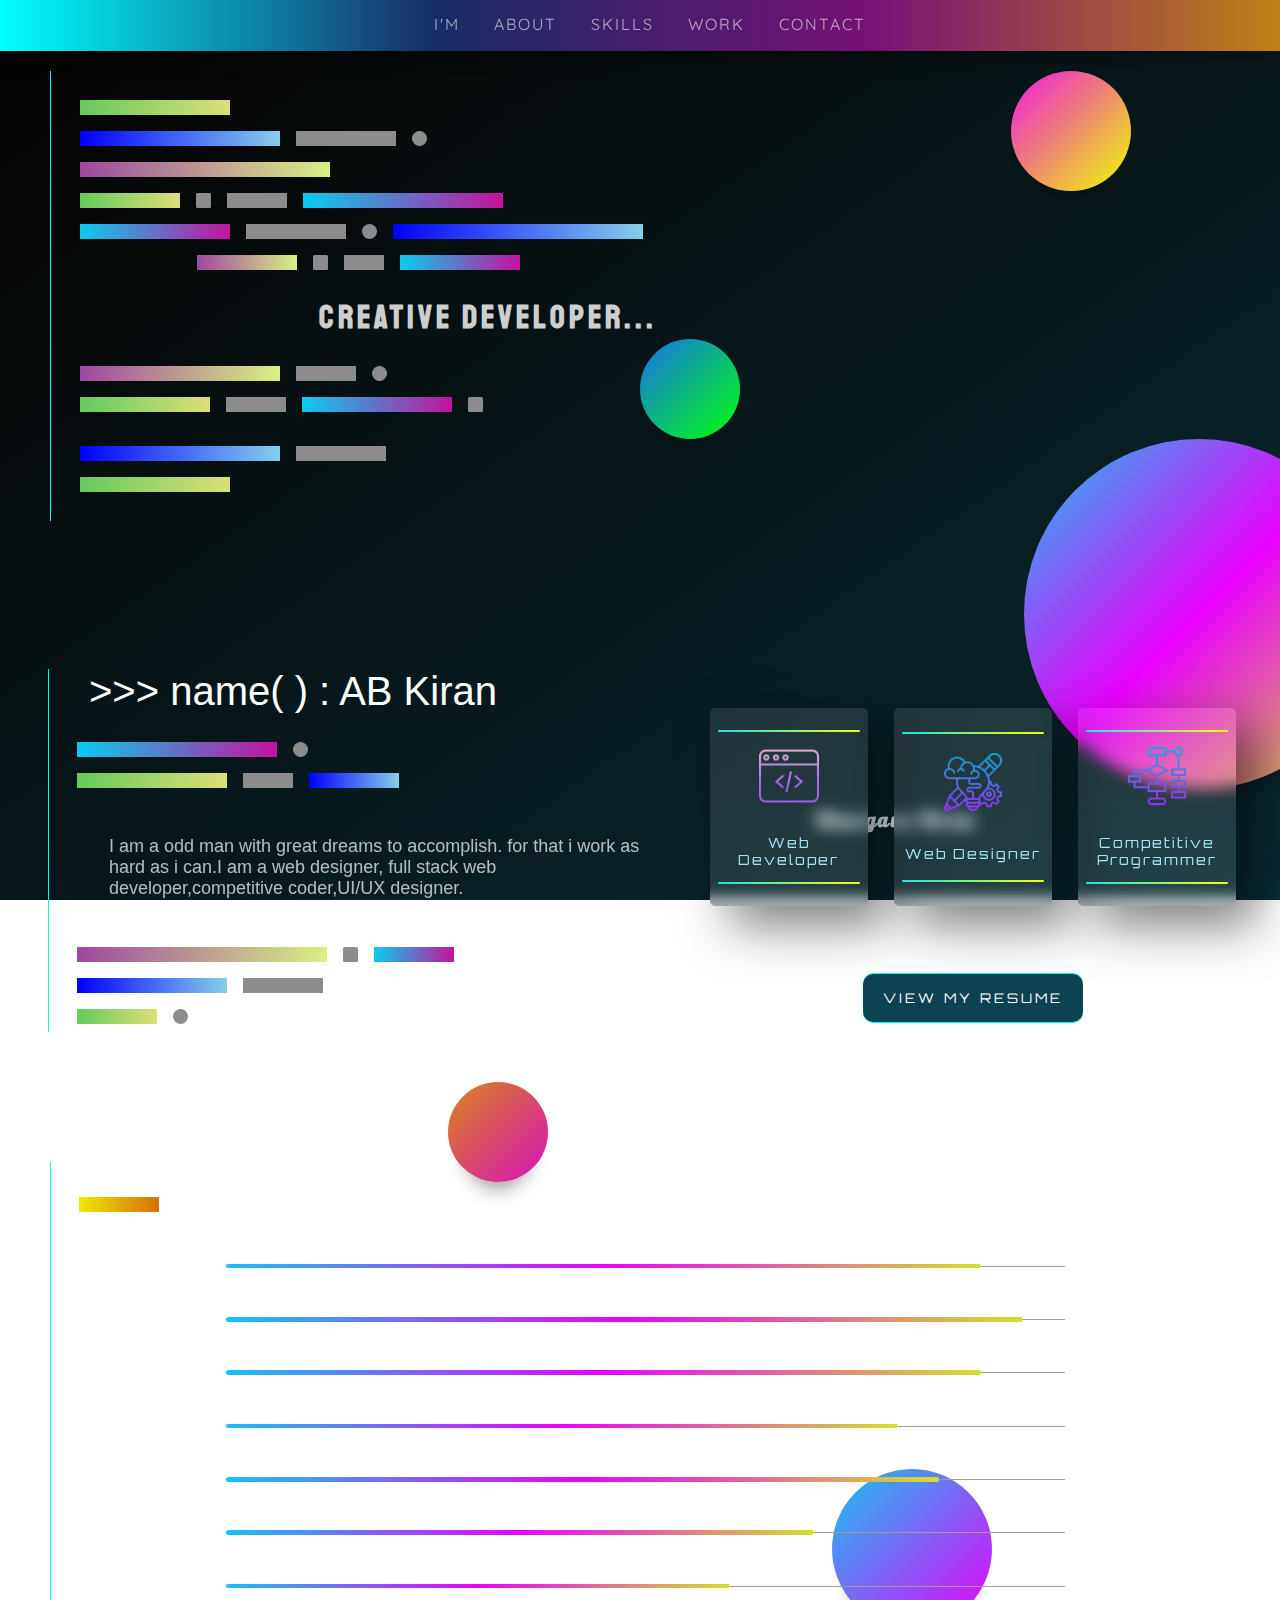
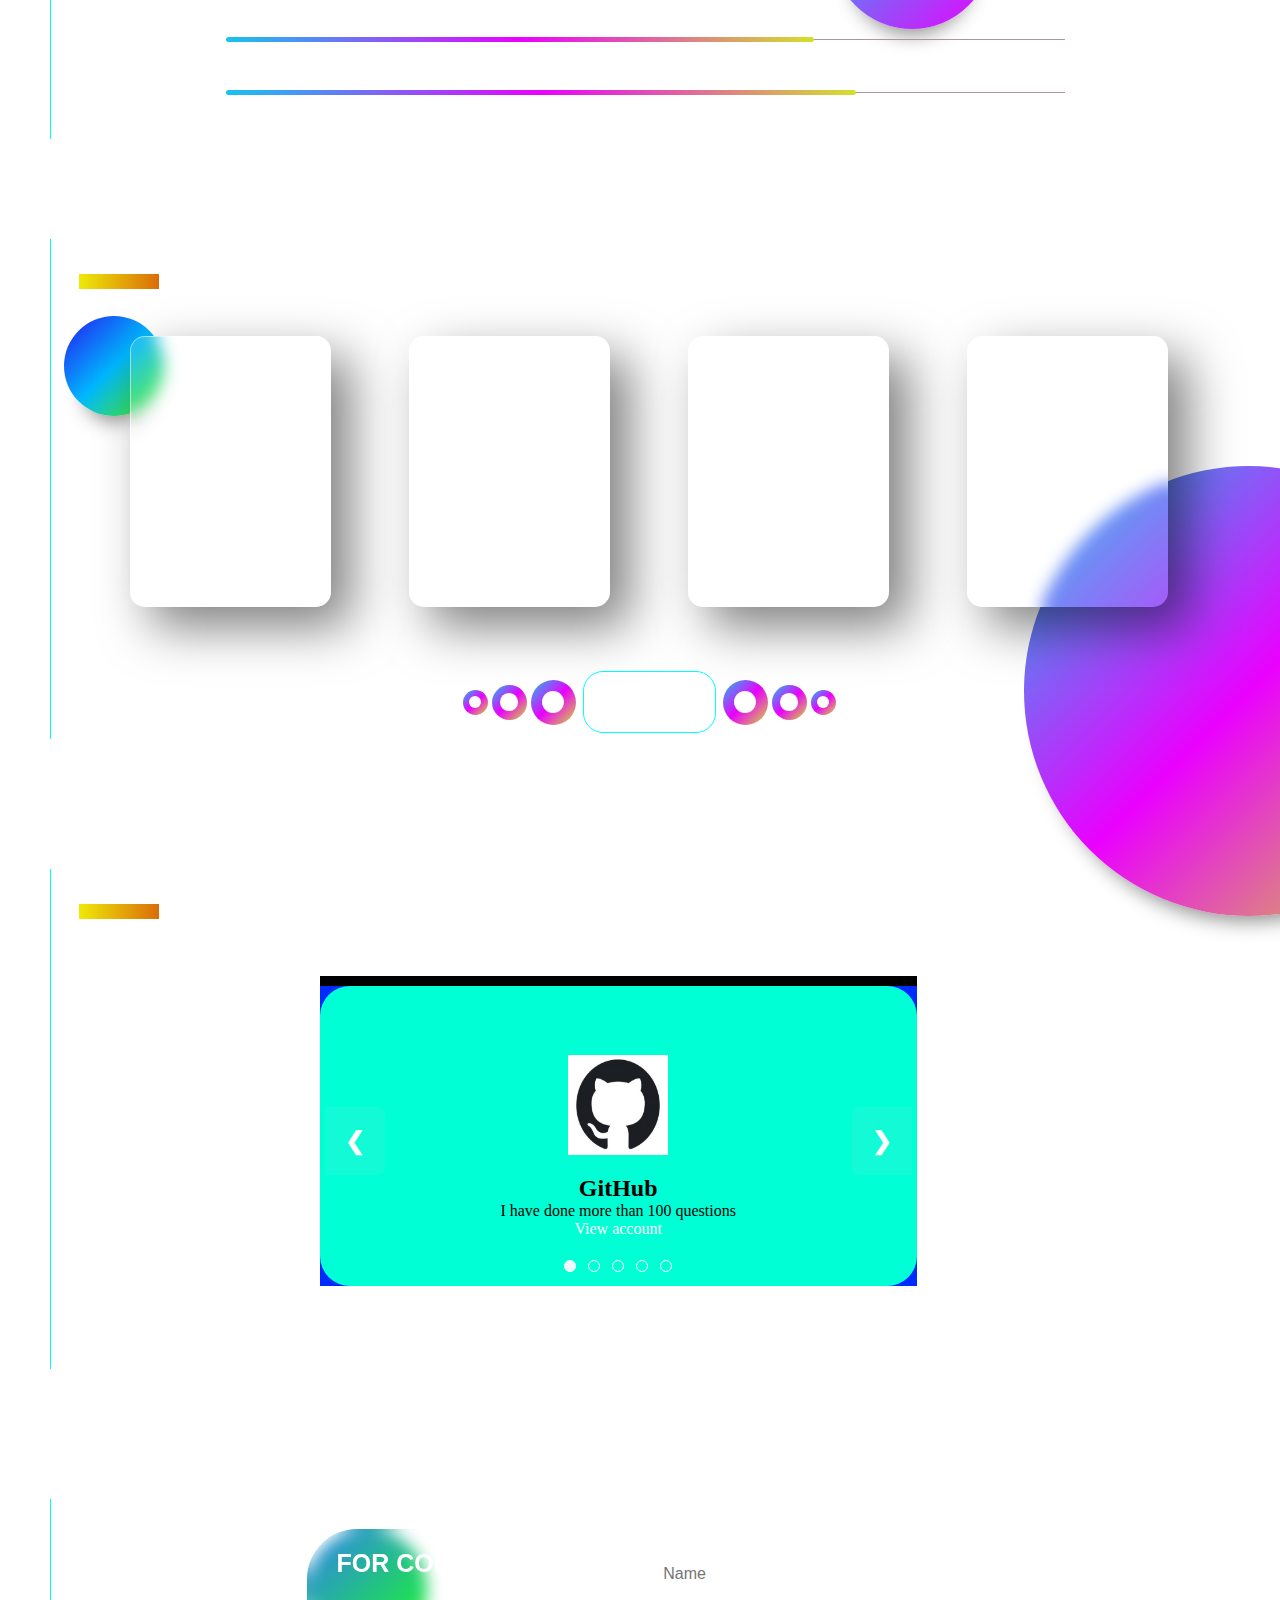
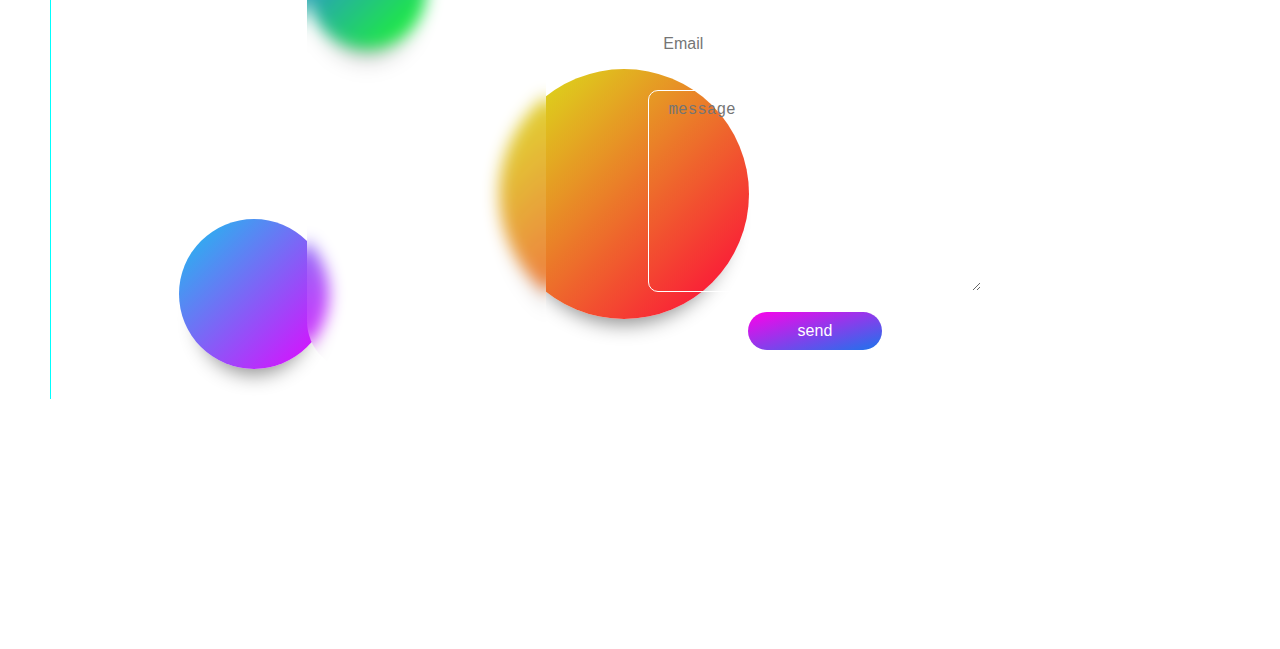
==== index.html @ 0a63df48 "first commit" ====
<!DOCTYPE html>
<html lang="en">

<head>
    <meta charset="UTF-8">
    <meta http-equiv="X-UA-Compatible" content="IE=edge">
    <meta name="viewport" content="width=device-width, initial-scale=1.0">
    <title>AB Kiran</title>
    <link rel="stylesheet" href="assets/styling.css">

    <link rel="preconnect" href="https://fonts.googleapis.com">
    <link rel="preconnect" href="https://fonts.gstatic.com" crossorigin>
    <link
        href="https://fonts.googleapis.com/css2?family=Anton&family=Poppins:wght@600&family=Roboto:wght@700&display=swap"
        rel="stylesheet">

    <link rel="preconnect" href="https://fonts.googleapis.com">
    <link rel="preconnect" href="https://fonts.gstatic.com" crossorigin>
    <link
        href="https://fonts.googleapis.com/css2?family=Anton&family=Lobster&family=Poppins:wght@600&family=Roboto:wght@700&display=swap"
        rel="stylesheet">

    <link rel="preconnect" href="https://fonts.googleapis.com">
    <link rel="preconnect" href="https://fonts.gstatic.com" crossorigin>
    <link href="https://fonts.googleapis.com/css2?family=Staatliches&display=swap" rel="stylesheet">

    <link rel="preconnect" href="https://fonts.googleapis.com">
    <link rel="preconnect" href="https://fonts.gstatic.com" crossorigin>
    <link href="https://fonts.googleapis.com/css2?family=Quicksand:wght@500&display=swap" rel="stylesheet">

    <link rel="preconnect" href="https://fonts.googleapis.com">
    <link rel="preconnect" href="https://fonts.gstatic.com" crossorigin>
    <link href="https://fonts.googleapis.com/css2?family=Orbitron:wght@500&display=swap" rel="stylesheet">

</head>

<body>




    <div class="conta2">
        <nav class="navbar">
            <ul class="nav-menu">
                <li class="nav-item active">
                    <a href="index.html" class="navlink">I'm</a>
                </li>
                <li class="nav-item">
                    <a href="#class2" class="navlink">About</a>
                </li>
                <li class="nav-item">
                    <a href="#class3" class="navlink">Skills</a>
                </li>
                <li class="nav-item">
                    <a href="#class4" class="navlink">Work</a>
                </li>
                <li class="nav-item">
                    <a href="#class6" class="navlink">Contact</a>
                </li>
            </ul>
        </nav>
        <img id="menu" src="images/menu.png" alt="">
        <img id="del" src="images/delete.png" alt="">
    </div>

    <script>
        var btnContainer = document.getElementById("nav-menu");
        var btns = btnContainer.getElementsByClassName("nav-item");

        for (var i = 0; i < btns.length; i++) {
            btns[i].addEventListener('click', function () {
                var current = document.getElementsByClassName("active");
                current[0].className = current[0].className.replace(" active");
                this.className += " active";
            })
        }
    </script>



    <div class="main_con" id="class1">

        <!-- <div class="blk1"></div> -->

        <div class="prj7"></div>

        <div class="container">
            <div class="ln0">
                <div class="bar0"></div>
            </div>
            <div class="ln1">
                <div class="bar1"></div>
                <div class="dot1"></div>
                <div class="dot2"></div>
            </div>
            <div class="ln2">
                <div class="bar2"></div>
            </div>
            <!-- <div class="blk2"></div> -->
            <div class="ln3">
                <div class="bar3"></div>
                <div class="dot3"></div>
                <div class="dot4"></div>
                <div class="bar4"></div>
            </div>
            <div class="ln4">
                <div class="bar5"></div>
                <div class="dot5"></div>
                <div class="dot6"></div>
                <div class="bar6"></div>
            </div>
            <!-- <div class="blk3"></div> -->
            <div class="ln5">
                <div class="bar7"></div>
                <div class="dot7"></div>
                <div class="dot8"></div>
                <div class="bar8"></div>
            </div>
            <!-- <br> -->
            <div class="ln6">
                <h1 class="text">Bhargava Kiran</h1>
            </div>
            <!-- <br> -->
            <div class="ln7">
                <h3 class="type">Creative developer...</h3>
            </div>
            <!-- <br> -->
            <div class="ln8">
                <div class="bar9"></div>
                <div class="dot9"></div>
                <div class="dot10"></div>
            </div>
            <div class="ln9">
                <div class="bar10"></div>
                <div class="dot12"></div>
                <div class="bar11"></div>
                <div class="dot11"></div>
            </div> <br>
            <div class="ln12">
                <div class="bar16"></div>
                <div class="dot14"></div>
            </div>
            <div class="ln13">
                <div class="bar17"></div>
            </div>
        </div>
    </div>
    <br>
    <br>

    <div class="prj8"></div>

    <div id="class2">


        <div class="main2_con">

            <!-- <div class="blk3"></div> -->

            <div class="conta3">
                <div class="sm_con1">
                    <span class="name">>>> name( ) : AB Kiran</span>
                </div>
                <div class="sm_con2">
                    <div class="bar18"></div>
                    <div class="dot15"></div>
                </div><br>
                <div class="sm_con3">
                    <div class="bar19"></div>
                    <div class="dot16"></div>
                    <div class="bar20"></div>
                </div>
                <div class="sm_con4">
                    <p class="para">I am a odd man with great dreams to accomplish.
                        for that i work as hard as i can.I am a web designer,
                        full stack web developer,competitive coder,UI/UX designer.
                    </p>
                </div>
                <div class="sm_con4">
                    <div class="bar21"></div>
                    <div class="dot17"></div>
                    <div class="bar22"></div>
                </div><br>
                <div class="sm_con5">
                    <div class="bar23"></div>
                    <div class="dot18"></div>
                </div><br>
                <div class="sm_con6">
                    <div class="bar24"></div>
                    <div class="dot19"></div>
                </div>
            </div>

            <center>
                <div class="frm3">

                    <div class="prj3"></div>

                </div>
            </center>

            <div class="bu">

                <div class="ch_con1">
                    <div class="prof">
                        <div class="col_lin1"></div>
                        <div class="img1">
                            <img src="images/web_develop.png" alt="web development symbol" height="60px" width="60px">
                        </div>
                        <div class="pr">
                            <center>
                                <p class="p1">Web Developer</p>
                            </center>
                        </div>
                        <div class="col_lin2"></div>
                    </div>
                    <div class="prof">
                        <div class="col_lin1"></div>
                        <div class="img2">
                            <img src="images/web_des.png" alt="web designing symbol" height="60px" width="60px">
                        </div>
                        <div class="pr2">
                            <center>
                                <p class="p2">Web Designer</p>
                            </center>
                        </div>
                        <div class="col_lin2"></div>
                    </div>
                    <div class="prof">
                        <div class="col_lin1"></div>
                        <div class="img3">
                            <img src="images/com_prog.png" alt="competitive programming symbol" height="60px"
                                width="60px">
                        </div>
                        <div class="pr3">
                            <center>
                                <p class="p3">Competitive Programmer</p>
                            </center>
                        </div>
                        <div class="col_lin2"></div>
                    </div>
                </div>

                <div class="ch_con2">
                    <a href="https://drive.google.com/file/d/1kRqsodcGR8WYJrXaaKDlJSaWfMlOlmmG/view?usp=sharing"><button
                            class="glow-on-hover" type="button">view my Resume</button></a>
                </div>

            </div>

        </div>

    </div>

    <div class="prj10"></div>

    <div id="class3"></div>

    <div class="main3_con">

        <!-- <div class="blk4"></div> -->

        <div class="conta4">

            <div class="sk_con1">
                <div class="bar25"></div>
                <span class="skills"> >>> Skills ( ) :</span>
            </div>

            <div class="sk_con2">

                <div class="skill_name">
                    <span class="c_lan">C</span>
                    <span class="cpp_lan">C++</span>
                    <span class="py_lan">py3</span>
                    <span class="html_lan">html</span>
                    <span class="css_lan">Css</span>
                    <span class="js_lan">JS</span>
                    <span class="php_lan">Php</span>
                    <span class="node_lan">Node</span>
                    <span class="sql_lan">Sql</span>
                </div>

                <div class="skill_per">
                    <div class="c">
                        <div class="cl"></div>
                    </div>
                    <div class="cpp">
                        <div class="cppl"></div>
                    </div>
                    <div class="py">
                        <div class="pyl"></div>
                    </div>
                    <div class="html">
                        <div class="htmll"></div>
                    </div>
                    <div class="css">
                        <div class="cssl"></div>
                    </div>
                    <div class="js">
                        <div class="jsl"></div>
                    </div>
                    <div class="php">
                        <div class="phpl"></div>
                    </div>
                    <div class="node">
                        <div class="nodel"></div>
                    </div>
                    <div class="sql">
                        <div class="sqll"></div>
                    </div>
                </div>

                <div class="percentage">
                    <span class="percent">90%</span>
                    <span class="percent">95%</span>
                    <span class="percent">90%</span>
                    <span class="percent">80%</span>
                    <span class="percent">85%</span>
                    <span class="percent">70%</span>
                    <span class="percent">60%</span>
                    <span class="percent">70%</span>
                    <span class="percent">75%</span>
                </div>

            </div>

        </div>

    </div>

    <div class="prj11"></div>

    <div class="prj9"></div>

    <div id="class4"></div>

    <div class="main4_con">

        <!-- <div class="blk2"></div> -->

        <div class="rah_con0">
            <div class="rah_con1">
                <div class="bar25"></div>
                <span class="my_prjs"> >>> Projects ( ) :</span>
            </div>

            <div class="rah_con2">

                <center>
                    <div class="rah_con4">
                        <div class="frm1">
                            <div class="prj1"></div>
                        </div>
                        <div class="frm2">
                            <div class="prj2"></div>
                        </div>
                        <div class="stage1">
                            <div class="pouch">
                                <div class="card">
                                    <div class="content">
                                        <h2>01</h2>
                                        <h3>project_1</h3>
                                        <a class="lk" href="#">know more</a>
                                    </div>
                                </div>
                            </div>
                            <div class="pouch">
                                <div class="card" id="pch">
                                    <div class="content">
                                        <h2>02</h2>
                                        <h3>project_2</h3>
                                        <a class="lk" href="#">know more</a>
                                    </div>
                                </div>
                            </div>
                        </div>
                        <div class="stage2">
                            <div class="pouch">
                                <div class="card" id="pch">
                                    <div class="content">
                                        <h2>03</h2>
                                        <h3>project_3</h3>
                                        <a class="lk" href="#">know more</a>
                                    </div>
                                </div>
                            </div>
                            <div class="pouch">
                                <div class="card">
                                    <div class="content">
                                        <h2>04</h2>
                                        <h3>project_4</h3>
                                        <a class="lk" href="#">know more</a>
                                    </div>
                                </div>
                            </div>
                        </div>
                    </div>
                </center>

                <center>
                    <div class="hov">
                        <div class="sph_out">
                            <div class="kkr"></div>
                        </div>
                        <div class="sph_mid">
                            <div class="kkr"></div>
                        </div>
                        <div class="sph_in">
                            <div class="kkr"></div>
                        </div>
                        <div class="hover_me">
                            hover one
                        </div>
                        <div class="sph_in">
                            <div class="kkr"></div>
                        </div>
                        <div class="sph_mid">
                            <div class="kkr"></div>
                        </div>
                        <div class="sph_out">
                            <div class="kkr"></div>
                        </div>
                    </div>
                </center>

            </div>

        </div>

    </div>



    <div class="main5_com">

        <!-- <div class="blk6"></div> -->


        <div class="conta5">


            <div class="sk_con1">
                <div class="bar25"></div>
                <span class="my_prjs"> >>> profiles ( ) :</span>
                <!-- add more bars -->
            </div>

            <div class="joro">

                <div class="slider-box">
                    <center>
                        <!-- <div class="prj12"></div>
                        <div id="slider">
                            <div class="deek1">
                                <img src="images/github.jpg" alt="#">
                                <h2>GitHub</h2>
                                <p>I have done more than 100 questions</p>
                                <a href="https://github.com/ab-kiran-18" id="ac1">View account</a>
                            </div>
                            <div class="deek1">
                                <img src="images/gfg.jpg" alt="#">
                                <h2>GFG</h2>
                                <p>I have done more than 100 questions</p>
                                <a href="https://auth.geeksforgeeks.org/user/bhargavakiran18/profile" id="ac2">View
                                    account</a>
                            </div>
                            <div class="deek1">
                                <img src="images/codechef.jpg" alt="#">
                                <h2>Codechef</h2>
                                <p>I have done more than 100 questions</p>
                                <a href="https://www.codechef.com/users/kiran_18" id="ac3">View account</a>
                            </div>
                            <div class="deek1">
                                <img src="images/hackerrank.jpg" class="hckrnk" alt="#">
                                <h2>Hacker Rank</h2>
                                <p>I have done more than 100 questions</p>
                                <a href="https://www.hackerrank.com/ab_kiran" id="ac4">View account</a>
                            </div>
                            <div class="deek1">
                                <img src="images/hackerearth.jpg" alt="#">
                                <h2>Hacker Earth</h2>
                                <p>I have done more than 100 questions</p>
                                <a href="" id="ac5">View account</a>
                            </div>
                        </div>
                        <div class="indicators">
                            <span id="btn1" class="active"></span>
                            <span id="btn2"></span>
                            <span id="btn3"></span>
                            <span id="btn4"></span>
                            <span id="btn5"></span>

                        </div> -->

                        <div class="images">
                            <div class="carousel-container">
                                <div class="mySlides animate">
                                    <img src="images/github.jpg" alt="#" height="100px" width="100px">
                                    <h2>GitHub</h2>
                                    <p>I have done more than 100 questions</p>
                                    <a href="https://github.com/ab-kiran-18" id="ac1">View account</a>
                                </div>

                                <div class="mySlides animate">
                                    <img src="images/gfg.jpg" alt="#" height="100px" width="100px">
                                    <h2>GFG</h2>
                                    <p>I have done more than 100 questions</p>
                                    <a href="https://auth.geeksforgeeks.org/user/bhargavakiran18/profile" id="ac2">View
                                        account</a>
                                </div>

                                <div class="mySlides animate">
                                    <img src="images/codechef.jpg" alt="#" height="100px" width="100px">
                                    <h2>Codechef</h2>
                                    <p>I have done more than 100 questions</p>
                                    <a href="https://www.codechef.com/users/kiran_18" id="ac3">View account</a>
                                </div>

                                <div class="mySlides animate">
                                    <img src="images/hackerrank.jpg" class="hckrnk" alt="#" height="100px" width="100px">
                                    <h2>Hacker Rank</h2>
                                    <p>I have done more than 100 questions</p>
                                    <a href="" id="ac5">View account</a>
                                </div>

                                <div class="mySlides animate">
                                    <img src="images/hackerearth.jpg" alt="#" height="100px" width="100px">
                                    <h2>Hacker Earth</h2>
                                    <p>I have done more than 100 questions</p>
                                    <a href="" id="ac5">View account</a>
                                </div>

                                <a class="prev" onclick="prevSlide()">&#10094;</a>
                                <a class="next" onclick="nextSlide()">&#10095;</a>

                                <div class="dots-container">
                                    <span class="dots" onclick="currentSlide(1)"></span>
                                    <span class="dots" onclick="currentSlide(2)"></span>
                                    <span class="dots" onclick="currentSlide(3)"></span>
                                    <span class="dots" onclick="currentSlide(4)"></span>
                                    <span class="dots" onclick="currentSlide(5)"></span>
                                </div>
                            </div>
                        </div>
                    </center>
                </div>

                <script>

                    let slideIndex = 0;
                    showSlides();

                    function nextSlide() {
                        slideIndex++;
                        showSlides();
                        timer = _timer; // reset timer
                    }

                    function prevSlide() {
                        slideIndex--;
                        showSlides();
                        timer = _timer;
                    }

                    function currentSlide(n) {
                        slideIndex = n - 1;
                        showSlides();
                        timer = _timer;
                    }

                    function showSlides() {
                        let slides = document.querySelectorAll(".mySlides");
                        let dots = document.querySelectorAll(".dots");

                        if (slideIndex > slides.length - 1) slideIndex = 0;
                        if (slideIndex < 0) slideIndex = slides.length - 1;

                        slides.forEach((slide) => {
                            slide.style.display = "none";
                        });

                        slides[slideIndex].style.display = "block";

                        dots.forEach((dot) => {
                            dot.classList.remove("active");
                        });

                        dots[slideIndex].classList.add("active");
                    }

                    let timer = 5; // sec
                    const _timer = timer;

                    setInterval(() => {
                        timer--;

                        if (timer < 1) {
                            nextSlide();
                            timer = _timer; // reset timer
                        }
                    }, 1000); // 1sec
                </script>

                <!-- <div class="while">
                    <div class="lene3">eat()</div>
                    <div class="lene6">sleep()</div>
                    <div class="lene4">code()</div>
                    <div class="lene7">repeat()</div>
                </div> -->

            </div>

        </div>

    </div>

    <div id="class6"></div>

    <div class="main7_com">

        <!-- <div class="blk6"></div> -->

        <div class="prj4"></div>
        <div class="prj5"></div>
        <div class="prj6"></div>

        <center>
            <div class="abh">
                <div class="shk1">
                    <span class="cntct">
                        for contact
                    </span>
                </div>
                <div class="shk2">
                    <form action="#" class="core">
                        <input type="text" name="person_name" id="pname" placeholder=" Name" required>
                        <input type="text" name="mail_id" id="mail" placeholder=" Email " required>
                        <textarea name="message" id="msg" cols="30" rows="10" placeholder=" message"></textarea>
                        <button type="submit" name="sub" id="submit">send </button>
                        <!-- <i class="right-arrow">&rarr;</i> -->
                    </form>
                </div>
            </div>
        </center>

    </div>

    <div class="space"></div>

    <script>
        var slide = document.getElementById('slider');
        var dibba1 = document.getElementById('btn1');
        var dibba2 = document.getElementById('btn2');
        var dibba3 = document.getElementById('btn3');
        var dibba4 = document.getElementById('btn4');
        var dibba5 = document.getElementById('btn5');

        dibba1.onclick = function () {
            slide.style.transform = 'translateX(0px)';
            btn1.classList.add('active');
            btn2.classList.remove('active');
            btn3.classList.remove('active');
            btn4.classList.remove('active');
            btn5.classList.remove('active');
        }

        dibba2.onclick = function () {
            slide.style.transform = 'translateX(-101%)';
            btn2.classList.add('active');
            btn1.classList.remove('active');
            btn3.classList.remove('active');
            btn4.classList.remove('active');
            btn5.classList.remove('active');
        }

        dibba3.onclick = function () {
            slide.style.transform = 'translateX(-201%)';
            btn3.classList.add('active');
            btn1.classList.remove('active');
            btn2.classList.remove('active');
            btn4.classList.remove('active');
            btn5.classList.remove('active');
        }

        dibba4.onclick = function () {
            slide.style.transform = 'translateX(-301%)';
            btn4.classList.add('active');
            btn1.classList.remove('active');
            btn2.classList.remove('active');
            btn3.classList.remove('active');
            btn5.classList.remove('active');
        }

        dibba5.onclick = function () {
            slide.style.transform = 'translateX(-402%)';
            btn5.classList.add('active');
            btn1.classList.remove('active');
            btn2.classList.remove('active');
            btn3.classList.remove('active');
            btn4.classList.remove('active');
        }

        var menu = documnet.getElementById(menu);
        var dele = document.getElementById(del);

        var
            menu.onclick = function () {
                dele.style.display = 'block';
                menu.style.display = 'none';
            }
    </script>

    <script type="text/javascript" src="assets/vanilla-tilt.babel.min.js"></script>
    <script>
        VanillaTilt.init(document.querySelectorAll(".card"), {
            max: 20,
            glare: true,
            "max-glare": 1,
            speed: 400
        });
    </script>
</body>

</html>
---- assets/styling.css ----
*{
    padding: 0px;
    margin: 0px;
}

body{
    width: 100%;
    overflow-x: hidden;
    height: fit-content;
    background-image: linear-gradient(to bottom right,rgb(5, 1, 0), rgb(10, 44, 52));
    background-repeat: no-repeat;
    background-attachment: fixed;
}

.main_con{
    width: 95%;
    display: inline-flex;
    justify-content: flex-start;
    margin: 20px 0px 50px 50px;
    border-left: 1px solid cyan;
}

.container{
    margin: 20px;
    width: 100%;
    height: fit-content;
    border: 1px solid transparent;
    display: flex;
    justify-content: space-around;
    flex-direction: column;
}

.ln0,.ln1,.ln3,.ln4,.ln8,.ln9,.ln10,.ln11,.ln12{
    display: inline-flex;
    justify-content: flex-start;
}

.ln5{
    margin-left: 10%;
    display: inline-flex;
    justify-content: flex-start;
}

.text{
    padding: 5px;
    width: 600px;
    font-weight: 600;
    margin: 20px 0px 0px 20%;
    font-size: 400%;
    font-family: 'Lobster', cursive;
    letter-spacing: 2px;
    background-image: linear-gradient(45deg,rgb(49, 182, 56),rgb(10, 191, 247),violet,yellow,rgb(173, 31, 149));
    -webkit-background-clip: text;
    color: transparent;
    background-size: 200%;
    background-position: -200%;
    animation: pb1 1s alternate ease-in-out, anitext 1s infinite alternate ease-in-out;
}

.type{
    margin: 20px 0px 20px 21%;
    font-size: 200%;
    font-family: 'Staatliches', cursive;
    letter-spacing: 4px;
    color: #fff;
    opacity: 0.8;
    animation: pb1 1s alternate ease-in-out;
    width: 500px;
}

@keyframes pb1 {
    from{
        margin-left: 50%;
        opacity: 0;
    }
    to{
        margin-right: 0%;
        opacity: 1;
    }
}


@keyframes anitext{
    from{
        background-position: 0%;
    }
    to{
        background-position: 100%;
    }
}

.blk1{
    background-image: linear-gradient(to right bottom, rgb(27, 212, 236),rgb(255, 0, 234));
    height: content;
    z-index: -2;
    width: 2px;
    animation: pulldown1 1s alternate ease-in;
}

@keyframes pulldown1 {
    0%{
        top: -100%;
    }
    100%{
        top: 0%;
    }
}

.bar0{
    margin: 8px;
    width: 150px;
    height: 15px;
    background-image: linear-gradient(to right,rgb(101, 202, 92),rgb(221, 223, 118));
    animation: pullback1 0.5s 1 alternate ease-out;
}

.bar1{
    margin: 8px;
    width: 200px;
    height: 15px;
    background-image: linear-gradient(to right,blue,skyblue);
    animation: pullback1 0.6s 1 alternate ease-out;
}

.bar2{
    margin: 8px;
    width: 250px;
    height: 15px;
    background-image: linear-gradient(to right,rgb(160, 71, 160),rgb(217, 241, 132));
    animation: pullback1 0.9s 1 alternate ease-out;
}

.bar3{
    margin: 8px;
    width: 100px;
    height: 15px;
    background-image: linear-gradient(to right,rgb(101, 202, 92),rgb(221, 223, 118));
    animation: pullback1 1s 1 alternate ease-out;
}

.bar4{
    margin: 8px;
    width: 200px;
    height: 15px;
    background-image: linear-gradient(to right,rgb(9, 204, 238),rgb(196, 18, 158));
    animation: pullback1 1s 1 alternate ease-out;
}

.bar5{
    margin: 8px;
    width: 150px;
    height: 15px;
    background-image: linear-gradient(to right,rgb(9, 204, 238),rgb(196, 18, 158));
    animation: pullback1 1.2s 1 alternate ease-out;
}

.bar6{
    margin: 8px;
    width: 250px;
    height: 15px;
    background-image: linear-gradient(to right,blue,skyblue);
    animation: pullback1 1.2s 1 alternate ease-out;
}

.bar7{
    margin: 8px;
    width: 100px;
    height: 15px;
    background-image: linear-gradient(to right,rgb(160, 71, 160),rgb(217, 241, 132));
    animation: pullback1 1.5s 1 alternate ease-out;
}

.bar8{
    margin: 8px;
    width: 120px;
    height: 15px;
    background-image: linear-gradient(to right,rgb(9, 204, 238),rgb(196, 18, 158));
}

.bar9{
    margin: 8px;
    width: 200px;
    height: 15px;
    background-image: linear-gradient(to right,rgb(160, 71, 160),rgb(217, 241, 132));
    animation: pullback1 1.5s 1 alternate ease-out;
}

.bar10{
    margin: 8px;
    width: 130px;
    height: 15px;
    background-image: linear-gradient(to right,rgb(101, 202, 92),rgb(221, 223, 118));
    animation: pullback1 1.2s 1 alternate ease-out;
}   

.bar11{
    margin: 8px;
    width: 150px;
    height: 15px;
    background-image: linear-gradient(to right,rgb(9, 204, 238),rgb(196, 18, 158));
    animation: pullback1 1.5s 1 alternate ease-out;
}

.bar14{
    margin: 8px;
    width: 350px;
    height: 15px;
    background-image: linear-gradient(to right,rgb(9, 204, 238),rgb(196, 18, 158));
    animation: pullback1 1.5s 1 alternate ease-out;
}

.bar16{
    margin: 8px;
    width: 200px;
    height: 15px;
    background-image: linear-gradient(to right,blue,skyblue);
    animation: pullback1 1.2s 1 alternate ease-out;
}

.bar17{
    margin: 8px;
    width: 150px;
    height: 15px;
    background-image: linear-gradient(to right,rgb(101, 202, 92),rgb(221, 223, 118));
    animation: pullback1 1.5s 1 alternate ease-out;
}

.dot1{
    margin: 8px;
    width: 100px;
    height: 15px;
    background-color: rgb(141, 140, 140);
    animation: pullback1 0.7s 1 alternate ease-out;
}

.dot2{
    margin: 8px;
    width: 15px;
    height: 15px;
    border-radius: 50%;
    background-color: rgb(141, 140, 140);
    animation: pullback1 0.8s 1 alternate ease-out;
}

.dot3{
    margin: 8px;
    width: 15px;
    height: 15px;
    border-radius: 10%;
    background-color: rgb(141, 140, 140);
    animation: pullback1 1.1s 1 alternate ease-out;
}

.dot4{
    margin: 8px;
    width: 60px;
    height: 15px;
    background-color: rgb(141, 140, 140);
    animation: pullback1 1.2s 1 alternate ease-out;
}

.dot5{
    margin: 8px;
    width: 100px;
    height: 15px;
    background-color: rgb(141, 140, 140);
    animation: pullback1 1.2s 1 alternate ease-out;
}

.dot6{
    margin: 8px;
    width: 15px;
    height: 15px;
    border-radius: 50%;
    background-color: rgb(141, 140, 140);
    animation: pullback1 1.2s 1 alternate ease-out;
}

.dot7{
    margin: 8px;
    width: 15px;
    height: 15px;
    border-radius: 10%;
    background-color: rgb(141, 140, 140);
    animation: pullback1 1.2s 1 alternate ease-out;
}

.dot8{
    margin: 8px;
    width: 40px;
    height: 15px;
    background-color: rgb(141, 140, 140);
    animation: pullback1 1.2s 1 alternate ease-out;
}

.dot9{
    margin: 8px;
    width: 60px;
    height: 15px;
    background-color: rgb(141, 140, 140);
    animation: pullback1 1.2s 1 alternate ease-out;
}

.dot10{
    margin: 8px;
    width: 15px;
    height: 15px;
    border-radius: 50%;
    background-color: rgb(141, 140, 140);
    animation: pullback1 1.5s 1 alternate ease-out;
}

.dot11{
    margin: 8px;
    width: 15px;
    height: 15px;
    border-radius: 10%;
    background-color: rgb(141, 140, 140);
}

.dot12{
    margin: 8px;
    width: 60px;
    height: 15px;
    background-color: rgb(141, 140, 140);
}

.dot13{
    margin: 8px;
    width: 15px;
    height: 15px;
    border-radius: 50%;
    background-color: grey;
    
}

.dot14{
    margin: 8px;
    width: 90px;
    height: 15px;
    background-color: rgb(141, 140, 140);
    animation: pullback1 1.2s 1 alternate ease-out;
}

@keyframes pullback1 {
    from{
        margin-left: 100%;
        opacity: 0;
    }
    to{
        margin-right: 0%;
        opacity: 1;
    }
}

.conta2{
    width: 100%;
    position: sticky;
    display: flex;
    justify-content: space-around;
    align-items: center;
    padding: 5px 10px 2px 10px;
    top: 0px;
    z-index: 3;
    background-image: linear-gradient(to right, cyan,rgb(23, 44, 104),rgb(119, 17, 119),rgb(196, 133, 17));
    box-shadow: rgba(0, 0, 0, 0.45) 0px 25px 20px -20px;
}

.nav-menu .nav-item{
    display: inline-block;
    text-decoration: none;
    font-size: 16px;
    margin: 10px;
    font-family: 'Quicksand', sans-serif;
    letter-spacing: 2px;
    opacity: 0.6; 
    text-transform: uppercase;
    margin-top: 2%;
    padding-bottom: 5px;
}

a{
    margin: 5px;
    text-decoration: none;
    color: #fff;
}


/* .navbar .active,.navbar .active:focus, .navbar ul li:hover{
    cursor: pointer;
    opacity: 1;
    border-bottom: 2px solid cyan;
    transition: 0.5s;
} */



/* [base64] */


.main2_con{
    width: 95%;
    background: transparent;
    display: inline-flex;
    justify-content: flex-start;
    height: 100%;
    margin: 50px 0px 50px 50px;
}

.conta3{
    width: 60%;
    margin: 30px 10px 30px -2px;
    padding-left: 20px;
    height: fit-content;
    font-family: 'Lucida Sans', 'Lucida Sans Regular', 'Lucida Grande', 'Lucida Sans Unicode', Geneva, Verdana, sans-serif;
    border-left: #00ffd5 solid 1px;
}

.name{
    margin-left: 20px;
    font-size: 40px;
    color: #fff;
}

.sm_con2{
    margin-top: 20px;
}

.sm_con2,.sm_con3,.sm_con4,.sm_con5,.sm_con6{
    display: inline-flex;
    justify-content: flex-start;
}

.bar18{
    margin: 8px;
    background-image: linear-gradient(to right,rgb(9, 204, 238),rgb(196, 18, 158));
    width: 200px;
    height: 15px;
} 

.bar19{
    margin: 8px;
    width: 150px;
    height: 15px;
    background-image: linear-gradient(to right,rgb(101, 202, 92),rgb(221, 223, 118));
}

.bar20{
    margin: 8px;
    width: 90px;
    height: 15px;
    background-image: linear-gradient(to right,blue,skyblue);
}

.bar21{
    margin: 8px;
    width: 250px;
    height: 15px;
    background-image: linear-gradient(to right,rgb(160, 71, 160),rgb(217, 241, 132));
}

.bar22{
    margin: 8px;
    width: 80px;
    height: 15px;
    background-image: linear-gradient(to right,rgb(9, 204, 238),rgb(196, 18, 158));
}

.bar23{
    margin: 8px;
    width: 150px;
    height: 15px;
    background-image: linear-gradient(to right,blue,skyblue);
}

.bar24{
    margin: 8px;
    width: 80px;
    height: 15px;
    background-image: linear-gradient(to right,rgb(101, 202, 92),rgb(221, 223, 118));
}

.dot15{
    margin: 8px;
    width: 15px;
    height: 15px;
    border-radius: 50%;
    background-color: rgb(141, 140, 140);
}

.dot16{
    margin: 8px;
    width: 50px;
    height: 15px;
    background-color: rgb(141, 140, 140);
}

.dot17{
    margin: 8px;
    width: 15px;
    height: 15px;
    border-radius: 10%;
    background-color: rgb(141, 140, 140);
}

.dot18{
    margin: 8px;
    width: 80px;
    height: 15px;
    background-color: rgb(141, 140, 140);
}

.dot19{
    margin: 8px;
    width: 15px;
    height: 15px;
    border-radius: 50%;
    background-color: rgb(141, 140, 140);   
}

.blk3{
    background-image: linear-gradient(to right bottom, rgb(27, 212, 236),rgb(255, 0, 234));
    width: 2px;
    z-index: -2;
    height: content;
} 

#menu,#del{
    height: 30px;
    display: none;
}

.bu{
    margin: 0px 30px 10px 0px;
    width: 50%;
    display: flex;
    justify-content: space-around;
    align-items: center;
    flex-direction: column;
    /* background-color: rgb(119, 113, 113); */
}

.ch_con1{
    height: 60%;
    width: 100%;
    align-items: center;
    display: flex;
    justify-content: space-between;
}

.prof{
    width: 30%;
    display: flex;
    flex-direction: column;
    height: 80%;
    margin-top: 30px;
    box-shadow: 20px 20px 50px rgb(0,0,0,0.5);
    border-radius: 5px;
    justify-content: space-around;
    background: rgba(255,255,255,0.1);
    align-items: center;
    backdrop-filter: blur(8px);
}

.pr,.pr2,.pr3{
    margin: 10px;
}

.img1,.img2,.img3{
    margin: 10px;
}

.p1,.p2,.p3{
    font-size: 14px;
    color: rgb(167, 228, 243);
    font-family: 'Orbitron', sans-serif;
    letter-spacing: 2px;
}

.col_lin1{
    margin-top: 20px;
    width: 90%;
    height: 2px;
    border-radius: 5px;
    background-image: linear-gradient(to right,rgb(14, 231, 231),yellow);
}

.col_lin2{
    margin-bottom: 20px;
    width: 90%;
    height: 2px;
    border-radius: 5px;
    background-image: linear-gradient(to right,rgb(14, 231, 231),yellow);
}

.glow-on-hover {
    color: #fff; 
    text-transform: uppercase; 
    letter-spacing: 3px;
    font-family: 'Orbitron', sans-serif;
    width: 220px;
    height: 50px;
    border-bottom: solid 1px cyan;
    border-top: solid 1px cyan;
    border-left: 0px;
    border-right: 0px;
    outline: none;
    background: transparent;
    cursor: pointer;
    position: relative;
    z-index: 1;
    border-radius: 10px;
}

.glow-on-hover:before {
    content: '';
    background: linear-gradient(45deg, #ff0000, #ff7300, #fffb00, #48ff00, #00ffd5, #002bff, #7a00ff, #ff00c8, #ff0000);
    position: absolute;
    top: -2px;
    left:-2px;
    background-size: 400%;
    z-index: -1;
    filter: blur(5px);
    width: calc(100% + 4px);
    height: calc(100% + 4px);
    animation: glowing 20s linear infinite;
    opacity: 0;
    transition: opacity .3s ease-in-out;
    border-radius: 10px;
}

.glow-on-hover:active {
    color: #fff;

}

/* .glow-on-hover:active:after {
    background: transparent;
} */

.glow-on-hover:hover:before {
    opacity: 1;
}

.glow-on-hover:after {
    z-index: -1;
    content: '';
    position: absolute;
    width: 100%;
    height: 100%;
    background: rgb(11, 67, 80);
    left: 0;
    top: 0;
    border-radius: 10px;
}

@keyframes glowing {
    0% { background-position: 0 0; }
    50% { background-position: 400% 0; }
    100% { background-position: 0 0; }
}


.para{
    margin: 40px;
    font-size: 18px;
    color: #fff;
    opacity: 0.7;
}

/* ------------------------------------------------------------------------------------------------------------------------------------------------------------- */



.main3_con{
    width: 95%;
    margin: 50px 0px 50px 50px;
    display: inline-flex;
    border-left: 1px solid cyan;
    justify-content: flex-start;
}

.conta4{
    margin: 20px 30px 0px 20px;
    width: 90%;
}

.bar25{
    width: 80px;
    margin: 15px 0px 0px 8px;
    height: 15px;
    background-image: linear-gradient(to right,rgb(238, 234, 9),rgb(218, 109, 8));
}

.blk4{
    background-image: linear-gradient(to right bottom, rgb(27, 212, 236),rgb(255, 0, 234));
    width: 2px;
    z-index: -2;
    height: content;
}

.sk_con1{
    display: inline-flex;
    justify-content: flex-start;
}

.skills{
    margin-left: 15px;
    font-size: 200%;
    font-family: 'Lucida Sans', 'Lucida Sans Regular', 'Lucida Grande', 'Lucida Sans Unicode', Geneva, Verdana, sans-serif;
    color: #fff;
}

.sk_con2{
    color: #fff;
    margin: 10px 10px 10px 50px;
    display: flex;
    flex-direction: row;
    justify-content: space-between;
    height: 500px;
}

.skill_name{
    font-size: 100%;
    margin: 10px 10px 10px 20px;
    display: flex;
    opacity: 1;
    text-transform: uppercase;
    letter-spacing: 3px;
    justify-content: space-around;
    font-family: 'Orbitron', sans-serif;
    flex-direction: column;
}

.skill_per{
    width: 100%;
    margin: 10px;
    justify-content: space-around;
    display: flex;
    flex-direction: column;
}

.percentage{
    margin: 10px 10px 10px 20px;
    opacity: 1;
    letter-spacing: 3px;
    justify-content: space-around;
    font-family: 'Orbitron', sans-serif;
    display: flex;
    flex-direction: column;
}


.c,.cpp,.py,.html,.css,.php,.js,.sql,.node{
    width: 100%;
    height: 0.5px;
    background-color: rgb(172, 150, 150);
    opacity: 1;
    border-radius: 20px;
    z-index: 0;
}

.cl,.cppl,.pyl,.htmll,.cssl,.phpl,.jsl,.sqll,.nodel{
    height: 4.8px;
    margin-top: -2px;
    border-radius: 20px;
    opacity: 1;
    z-index: 1;
    background-color: transparent;
    animation: fill_color 2s 1 alternate ease-in-out;
    background-image: linear-gradient(to right , rgb(23, 195, 238),rgb(234, 0, 255),rgb(212, 224, 43));
}

@keyframes fill_color {
    0%{
        width: 0px;
    }
    60%{
        width: 60%;
    }
    80%{
        width: 30%;
    }
}

.cl,.pyl{
    width: 90%;
}

.cppl{
    width: 95%;
}

.htmll{
    width: 80%;
}

.cssl{
    width: 85%;
}

.jsl,.nodel{
    width: 70%;
}

.phpl{
    width: 60%;
}

.sqll{
    width: 75%;
}

/* ------------------------------------------------------------------------------------------------------------------------------------------------------------- */


.main4_con{
    margin: 50px 0px 50px 50px;
    width: 100%;
    height: 500px;
    display: inline-flex;
    justify-content: flex-start;
    border-left: cyan solid 1px;
    /* background-color: rgb(61, 52, 40); */
}

.blk2{
    background-image: linear-gradient(to right bottom, rgb(27, 212, 236),rgb(255, 0, 234));
    width: 2px;
    z-index: -2;
    height: content;
}

.stage1,.stage2{
    width: 50%;
    display: flex;
    justify-content: space-around;
}

.rah_con0{
    margin: 20px;
    width: 100%;
    height: 300px;
}

.rah_con1{
    display: inline-flex;
    justify-content: flex-start;
    /* width: 300px; */
}

.rah_con2{
    width: 90%;
    height: 300px;
    margin: 20px;
}

.rah_con4{
    width: 100%;
    height: 350px;
    display: inline-block;
    vertical-align: middle;
    display: inline-flex;
    justify-content: space-around;
}

.rah_con3{
    margin-top: -100px;
    position: absolute;
    width: 85%;
    z-index: 0;
    border: 2px solid cyan;
    border-radius: 0px 0px 50px 50px;
    background-color: rgb(28, 92, 92);
    height: 150px;
}

/* -------------------------------------------------------- levitating spheres ------------------------------------------------- */

.prj1{
    position: absolute;
    left: 80%;
    height: 450px;
    width: 450px;
    margin: 150px 0px 0px 0px;
    z-index: -1;
    border: solid 0px rgb(0, 238, 255);
    background-image: linear-gradient(to right bottom , rgb(23, 195, 238),rgb(234, 0, 255),rgb(212, 224, 43));
    border-radius: 50%;
    box-shadow: rgba(0, 0, 0, 0.45) 0px 25px 20px -20px;
    animation: wave1 2.5s;
    animation-direction: alternate;
    animation-iteration-count: infinite;
    transition-timing-function: ease-out;
}

.prj2{
    position: absolute;
    left: 5%;
    height: 100px;
    width: 100px;
    z-index: -1;
    background-image: linear-gradient(to right bottom, rgb(37, 23, 238),rgb(0, 183, 255),rgb(83, 250, 6));
    border-radius: 50%;
    box-shadow: rgba(0, 0, 0, 0.45) 0px 25px 20px -20px;
    animation: wave1 2.5s;
    animation-direction: alternate;
    animation-iteration-count: infinite;
    transition-timing-function: ease-in;
}

.prj3{
    position: absolute;
    left: 80%;
    height: 350px;
    width: 350px;
    margin: -200px 0px 0px 0px;
    z-index: -1;
    border: solid 0px rgb(0, 238, 255);
    background-image: linear-gradient(to right bottom , rgb(23, 195, 238),rgb(234, 0, 255),rgb(212, 224, 43));
    border-radius: 50%;
    box-shadow: rgba(0, 0, 0, 0.45) 0px 25px 20px -20px;
    animation: wave1 3s;
    animation-delay: 2s;
    animation-direction: alternate;
    animation-iteration-count: infinite;
    transition-timing-function: ease-in-out;
}

.prj4{
    position: absolute;
    margin-left: 10%;
    margin-top: 320px;
    height: 150px;
    width: 150px;
    z-index: -1;
    background-image: linear-gradient(to right bottom , rgb(23, 195, 238),rgb(234, 0, 255));
    border-radius: 50%;
    box-shadow: rgba(0, 0, 0, 0.45) 0px 25px 20px -20px;
    animation: wave1 3s;
    animation-direction: alternate-reverse;
    animation-iteration-count: infinite;
    transition-timing-function: ease-in-out;
}

.prj5{
    position: absolute;
    margin-left: 35%;
    margin-top: 170px;
    height: 250px;
    width: 250px;
    z-index: -1;
    background-image: linear-gradient(to right bottom , rgb(216, 238, 23),rgb(255, 0, 60));
    border-radius: 50%;
    box-shadow: rgba(0, 0, 0, 0.45) 0px 25px 20px -20px;
    animation: wave1 3s;
    animation-direction: alternate-reverse;
    animation-iteration-count: infinite;
    transition-timing-function: ease-in-out;
}

.prj6{
    position: absolute;
    height: 120px;
    width: 120px;
    margin-top: 30px;
    margin-left: 20%;
    z-index: -1;
    background-image: linear-gradient(to right bottom , rgb(23, 113, 238),rgb(0, 255, 8));
    border-radius: 50%;
    box-shadow: rgba(0, 0, 0, 0.45) 0px 25px 20px -20px;
    animation: wave1 3s;
    animation-direction: alternate-reverse;
    animation-iteration-count: infinite;
    transition-timing-function: ease-in-out;
}

.prj7{
    position: absolute;
    height: 120px;
    width: 120px;    
    margin-left: 75%;
    z-index: -1;
    background-image: linear-gradient(to right bottom , rgb(238, 23, 224),rgb(238, 255, 0));
    border-radius: 50%;
    box-shadow: rgba(0, 0, 0, 0.45) 0px 25px 20px -20px;
    animation: wave1 3s;
    animation-direction: alternate-reverse;
    animation-iteration-count: infinite;
    transition-timing-function: ease-in-out;
}

.prj8{
    position: absolute;
    margin-left: 50%;
    height: 100px;
    width: 100px;    
    margin-top: -250px;
    z-index: -1;
    border-radius: 50%;
    background-image: linear-gradient(to right bottom , rgb(23, 113, 238),rgb(0, 255, 8));
    box-shadow: rgba(0, 0, 0, 0.45) 0px 25px 20px -20px;
    animation: wave1 3s;
    animation-delay: 1s;
    animation-direction: alternate;
    animation-iteration-count: infinite;
    transition-timing-function: ease-in-out;
}

.prj9{
    position: absolute;
    height: 120px;
    /* width: 120px; */
    margin-left: 65%;
    z-index: -1;
    margin-top: 50px;
    background-image: linear-gradient(to right bottom , rgb(238, 23, 224),rgb(238, 255, 0));
    border-radius: 50%;
    box-shadow: rgba(0, 0, 0, 0.45) 0px 25px 20px -20px;
    animation: wave1 3s;
    animation-direction: alternate-reverse;
    animation-iteration-count: infinite;
    transition-timing-function: ease-in-out;
}

.prj10{
    position: absolute;
    margin-left: 35%;
    height: 100px;
    width: 100px;
    margin-top: -30px;
    z-index: -1;
    background-image: linear-gradient(to right bottom , rgb(218, 134, 25),rgb(214, 16, 188));
    border-radius: 50%;
    box-shadow: rgba(0, 0, 0, 0.45) 0px 25px 20px -20px;
    animation: wave1 1.5s;
    animation-direction: alternate-reverse;
    animation-iteration-count: infinite;
    transition-timing-function: ease-in-out;
}

.prj11{
    position: absolute;
    margin-left: 65%;
    margin-top: -320px;
    height: 160px;
    width: 160px;
    z-index: -1;
    background-image: linear-gradient(to right bottom , rgb(23, 195, 238),rgb(234, 0, 255));
    border-radius: 50%;
    box-shadow: rgba(0, 0, 0, 0.45) 0px 25px 20px -20px;
    animation: wave1 3s;
    animation-delay: 1s;
    animation-direction: alternate;
    animation-iteration-count: infinite;
    transition-timing-function: ease-in-out;
}

/* .prj12{
    position: absolute;
    top: 85px;
    left: 100px;
    height: 200px;
    width: 200px;
    z-index: -1;
    border-radius: 0%;
    transform: rotate(-180deg);
    box-shadow: rgba(0, 0, 0, 0.45) 0px 25px 20px -20px; */
    /* animation: wave1 2s;
    animation-direction: alternate-reverse;
    animation-iteration-count: infinite;
    transition-timing-function: ease-in-out; */
/* } */

@keyframes wave1{
    to{
        transform: translateY(60px);
    }
}

/* ------------------------------------------------------------------------ pouch -------------------------------------------------------------------------- */

.pouch{
    font-family: 'poppins',sans-serif;
}

.pouch .card{
    position: relative;
    height: 250px;
    width: 180px;
    padding: 10px; 
    margin: 20px;   
    box-shadow: 20px 20px 50px rgb(0,0,0,0.5);
    border-radius: 15px;
    background: rgba(255,255,255,0.1);
    overflow: hidden;
    display: flex;
    justify-content: center;
    align-items: center;
    border-top: 1px solid rgba(255,255,255,0.5);
    border-left: 1px solid rgba(255,255,255,0.5);
    backdrop-filter: blur(8px);
}

.pouch .card .content{
    padding: 20px;
    text-align: center;
    transform: translateY(100px);
    opacity: 0;
    transition: 0.5s;
}

.pouch .card:hover .content{
    transform: translateY(0px);
    opacity: 1; 
}

.pouch .card .content h2{
    position: absolute;
    top: -80px;
    right: 0px;
    font-size: 7em;
    color: rgba(255,255,255,0.10);
    pointer-events: none;
}

.pouch .card .content h3{
    font-size: 30px;
    color: #fff;
    z-index: 1;
}

.pouch .card .content p{
    font-size: 15px;
    color: #fff;
    font-weight: 300;
}

.pouch .card .content a{
    position: relative;
    display: inline-block;
    padding: 2px 20px;
    margin-top: 35px;
    background-image: linear-gradient(to right bottom , rgb(23, 195, 238),rgb(234, 0, 255),rgb(212, 224, 43));
    color: #fff;
    border-radius: 20px;
    text-decoration: none;
    font-weight: 400;
    box-shadow: 0 5px 15px rgba(0,0,0,0.2);
}

.my_prjs{
    margin-left: 15px;
    font-size: 200%;
    font-family: 'Lucida Sans', 'Lucida Sans Regular', 'Lucida Grande', 'Lucida Sans Unicode', Geneva, Verdana, sans-serif;
    color: #fff;
}

.hov{
    display: inline-flex;
    align-items: center;
}

.hover_me{
    font-family: 'orbitron',sans-serif;
    align-items: center;
    padding: 20px 20px;
    font-size: 16px;
    border: 0.5px solid cyan;
    color: #fff;
    border-radius: 20px;
    top: 50%;
    display: flex;
    justify-content: center;
    align-items: center;
    margin: 5px;
    animation: stretch1 1.2s infinite alternate-reverse ease-in;
}

.sph_in{
    height: 45px;
    width: 45px;
    background-image: linear-gradient(to right bottom , rgb(23, 195, 238),rgb(234, 0, 255),rgb(212, 224, 43));
    border-radius: 50%;
    margin: 2px;
    animation: stretch2 1.2s infinite alternate-reverse ease-in;
}
.sph_mid{
    height: 35px;
    width: 35px;
    background-image: linear-gradient(to right bottom , rgb(23, 195, 238),rgb(234, 0, 255),rgb(212, 224, 43));
    border-radius: 50%;
    margin: 2px;
    animation: stretch3 1.2s infinite alternate-reverse ease-in;
}
.sph_out{
    width: 25px;
    height: 25px;
    background-image: linear-gradient(to right bottom , rgb(23, 195, 238),rgb(234, 0, 255),rgb(212, 224, 43));
    border-radius: 50%;
    margin: 2px;
    animation: stretch4 1.2s infinite alternate-reverse ease-in;
}

.sph_in,.sph_mid,.sph_out{
    display: flex;
    align-items: center;
    justify-content: center;
}

.kkr{
    height: 50%;
    width: 50%;
    background-color: rgb(255, 255, 255);
    border-radius: 50%;
}

@keyframes stretch1 {
    to{
        padding: 10px 50px;
    }
}
@keyframes stretch2 {
    to{
        height: 30px;
        width: 30px;
        margin: 2px 10px;
        border-radius: 50%;
    }
}
@keyframes stretch3{
    to{
        height: 20px;
        width: 20px;
        margin: 2px 8px;
        border-radius: 50%;
    }
} 
@keyframes stretch4{
    to{ 
        height: 10px;
        width: 10px;
        margin: 2px 5px;
        border-radius: 50%;
    }
}
/* ---------------------------------------------------------------------------------------------------------------------------------------------------------------- */

.main5_com{
    margin: 80px 50px;
    border-left: 1px solid cyan;
    width: 95%;
    height: 500px;
    display: inline-flex;
    justify-content: flex-start;
    /* background-color: #7a00ff; */
}

.conta5{
    height: fit-content;
    margin: 20px 30px 0px 20px;
    width: 90%;
    /* background-color: #00ffd5; */
}

.blk6{
    background-image: linear-gradient(to right bottom, rgb(27, 212, 236),rgb(255, 0, 234));
    width: 2px;
    z-index: -2;
    height: content;
}

.trick{
    margin-left: 15px;
    font-size: 200%;
    text-transform: uppercase;
    font-family: 'Lucida Sans', 'Lucida Sans Regular', 'Lucida Grande', 'Lucida Sans Unicode', Geneva, Verdana, sans-serif;
    color: #fff;    
}

.while{
    margin: 50px 20px 20px 20px;
    padding: 20px;
    width: 150px;
    height: 60%;
    font-size: 40px;
    display: flex;
    justify-content: space-around;
    flex-direction: column;
    font-family: 'Staatliches', cursive;
    letter-spacing: 2px;
    color: gold;
    background-color:rgb(11, 67, 80);
    border-radius: 5px;
}

.lene3,.lene7,.lene6{
    color: darkturquoise;
}

.joro{
    display: flex;
    justify-content: space-around;
    align-items: center;
    margin: 50px;
    /* background-color: #00ff22; */
}

.slider-box{
    height: 100%;
    width: 60%;
    position: relative;
    overflow: hidden;
    background-color: #000;
}


/* 
#slider{
    margin-top: 20px;
    width: 400px;
    display: inline-flex;
    transition: 0.7s;
}

.deek1{
    height: 300px;    
    min-width: 300px;
    display: flex;
    justify-content: center;
    align-items: center;
    flex-direction: column;
    border: 1px solid rgb(29, 187, 207);
    margin: 10px 50px;
    border-radius: 10px;
    backdrop-filter: blur(0px);
    border-radius: 15px;
    box-shadow: rgb(5, 5, 5, 0.6) 25px 25px 10px;
    background-image: linear-gradient(to bottom , rgb(172, 15, 15),rgb(19, 1, 22));

}

.deek1 img{
    height: 110px;
    border-radius: 10px;
    margin: 10px 0px;
}

.deek1 h2{
    font-size: 26px;
    letter-spacing: 2px;
    font-weight: 100;
    color: #fff;
    margin: 5px 0px;
    font-family: 'Orbitron', sans-serif;
}

.deek1 p{
    margin: 8px 0px;
    color: antiquewhite;
}

.deek1 a{
    margin: 8px;
    padding: 8px 15px;
    color: #fff;
    background-color: #000;
    border-radius: 5px;
    border: 1px solid cyan;
}

.deek .hckrnk{
    background-color: #fff;
    height: 110px;
    width: auto;
}

.deek1 a:hover{
    color: #000;
    transition: 0.5s;
    background-color: #14dcff;
    box-shadow: 0 0 50px #14dcff;
}

.indicators{
    margin: 15px 0px;
    position: relative;
}

.indicators span{
    margin: 2px;
    display: inline-block;
    width: 10px;
    height: 10px;
    border-radius: 20%;
    background-color: rgba(225,225,225,0.5);
    cursor: pointer;
}

.indicators .active{
    background-color: white !important;
} */

/* ------------------------------------------------ contact form --------------------------------------------------------- */


.main7_com{
    margin: 50px 0px 50px 50px;
    border-left: 1px solid cyan;
    width: 100%;
    height: 500px;
}

.abh{
    width: 60%;
    padding: 30px;
    height: 80%;
    /* background-color: #ff0000;   */
    display: flex;
    border-radius: 50px;
}

.shk1{
    width: 30%;
    background: rgba(255,255,255,0.1);
    border-radius: 50px 0px 0px 50px;
    padding: 20px;
    backdrop-filter: blur(8px);
}

.shk1 span{
    font-size: 25px;
    font-weight: 600;
    font-family: 'Franklin Gothic Medium', 'Arial Narrow', Arial, sans-serif;
    text-transform: uppercase;
    color: #fff;
    margin-top: 100px;
}

.shk2{
    border-right: white 1px solid;
    border-bottom: white 1px solid;
    border-top: white 1px solid;
    margin-left: 10px;
    width: 600px;
    display: flex;
    align-items: center;
    justify-content: center;
    height: 440px;
    /* background-color: #ff0000; */
}

.core{
    display: flex;
    align-items: center;
    flex-direction: column;
    justify-content: center;
}

.shk2 input{
    font-size: 16px;
    border-radius: 0px;
    border: 0px;
    border-bottom: 2px solid white;
    padding: 15px;
    margin: 10px 5px;
    width: 90%;
    color: #000;
    background-color: transparent;
}
.shk2 input:focus{
    color: #000;
    font-size: 16px;
    background-color: rgb(185, 193, 193);
    border: 0px;
    font-family: Arial, Helvetica, sans-serif;
    padding: 14px 15px;
    border-radius: 10px;
    outline: none;
}

.shk2 textarea{
    font-size: 16px;
    border: 1px solid white;
    border-radius: 10px;
    padding: 10px;
    margin: 10px 5px;
    width: 90%;
    color: #000;
    background-color: transparent;
}
.shk2 textarea:focus{
    color: #000;
    font-size: 16px;
    background-color: rgb(185, 193, 193);
    border: 0px;
    padding: 6px;
    border-radius: 10px;
    outline: none;
}

.shk2 #submit{
    font-size: 16px;
    border: none;
    padding: 10px 50px;
    margin: 10px 0px;
    border-radius: 50px;
    color: #fff;
    background-image: linear-gradient(to left top, rgb(27, 117, 236),rgb(255, 0, 234));
}

.shk2 #submit:hover{
    transition: 1s;
    cursor: pointer;
    background-image: linear-gradient(to right bottom, rgb(222, 236, 27),rgb(255, 0, 234));
    box-shadow: rgba(0, 0, 0, 0.3) 0px 19px 38px, rgba(0, 0, 0, 0.22) 0px 15px 12px;
}


/* ----------- */
.space{
    height: 200px;
    width: 100%;

}



/* ------------------------------------------------- tab size ------------------------------------------------- */

@media screen and (max-width: 1030px){
    .main2_con{
        display: block; 
    }   
    .bu{
        width: 90%;
        height: 320px;
        display: flex;
        align-items: center;
        justify-content: space-between;
        margin: 0px 20px;
    }
    .para{
        margin: 20px 0px 20px 50px;
    }
    .ch_con1{
        height: 250px;
        padding-top: 0px;
    }
    .prof{
        height: 200px;
        margin: 0px ;
    }
    .main4_con{
        height: 500px;
    }
    .pouch .card{
        height: 150px;
        width: 180px;
    }
    .pouch .card .content h2{
        top: -40px;
    }
    .stage1,.stage2{
        height: fit-content;
        display: flex;
    }
    .rah_con4{
        height: fit-content;
        display: block;
    }
    .prj2{
        width: 120px;
        height: 120px;
        left: 15%;
    }
    .prj1{
        left: 70%;
        height: 300px;
        width: 300px;
        animation-direction: alternate-reverse;
    }
    .prj3{
        left: 75%;
        margin-top: -600px;
    }
    #pch{
        height: 150px;
        width: 250px;
    }
    .abh{
        width: 90%;
    }
    .shk1{
        width: 30%;
    }
    .shk2{
        width: 55%;
        background: rgba(255,255,255,0.1);
        backdrop-filter: blur(8px);
        border: none;
    }
    .prj5{
        left: 40%;
    }
    .prj10{
        margin-left: 5%;
        height: 150px;
        width: 150px;
        margin-top: -250px;
    }
    .hov{
        display: none;
    }
}

/* --------------------------------------------- small tab size ----------------------------------- */

@media screen and (max-width: 860px){
    .main2_con,.main3_con,.main4_con,.main5_com,.main7_com{
        margin: 20px 0px 50px 02px;
    }
    .main_con{
        margin: 20px 0px 50px 0px;
    }
    .sk_con2{
      margin: 10px 10px 10px 10px;  
    }
    .main3_con{
        width: 100%;
    }
    .conta4{
        width: 100%;
    }
    .bu{
        margin-left: 40px;
        width: 95%;
    }
    .joro{
        width: 100%;
    }
    .slider-box{
        width: 400px;
    }
    .prj2{
        left: 8%;
    }
    .shk2{
        width: 75%;
    }
}
/* ----------------------------------------------- mini tab size --------------------------------- */

@media screen and (max-width: 740px){
    .joro{
        display: flex;
        flex-direction: column;
        align-items: center;
        justify-content: center;
    }

    .conta3{
        width: 80%;
    }
    .main5_com{
        height: 550px;
    }
    .prj8{
        display: none;
    }
    .prj7{
        display: none;
    }
    .bar0,.bar1,.bar2,.bar3,.bar4,.bar5,.bar6,.bar7
    ,.bar8,.bar9,.bar10,.bar11,.bar14,.bar16,.bar16
    ,.bar18,.bar19,.dot1,.dot2,.dot3,.dot4,.dot5
    ,.dot6,.dot7,.dot8,.dot9,.dot10,.dot11,.dot12
    ,.dot13,.dot14,.dot15,.dot16,.dot17,.dot18,.dot19{
        height: 15px;
    }
    .bar0{
        width: 7vw;
    }
    .bar1{
        width: 16vw;
    }
    .dot1{
        width: 10vw;
    }
    .dot2{
        width: 2vw;
    }
    .bar2{
        width: 32vw;
    }
    .bar3{
        width: 12vw;
    }
    .dot3{
        width: 2vw;
    }
    .dot4{
        width: 7vw;
    }
    .bar4{
        width: 15vw;
    }

    .text{
        font-size: 300%;
        margin-left: 10%;
    }
    .type{
        font-size: 120%;
        margin-left: 12%;
    }

    .cntct{
        display: none;
    }

    .shk1{
        width: 20%;
    }
    
    .shk2{
        width: 80%;
    }
}

/* ---------------------------------------- max mobile ------------------------------ */

@media screen and (max-width: 610px) {
    .bar0,.bar1,.bar2,.bar3,.bar4,.bar5,.bar6,.bar7
    ,.bar8,.bar9,.bar10,.bar11,.bar14,.bar16,.bar16
    ,.bar18,.bar19,.dot1,.dot2,.dot3,.dot4,.dot5
    ,.dot6,.dot7,.dot8,.dot9,.dot10,.dot11,.dot12
    ,.dot13,.dot14,.dot15,.dot16,.dot17,.dot18,.dot19{
        height: 12px;
    }
}
/* -------------------------------------- mobile size ---------------------------- */

@media screen and (max-width: 540px) {

    body{
        width: 100vw;
    }

    .main_con,.main2_con,.main3_con,.main4_con,.main5_com,.main7_com,.conta3{
        border: none;
    }
    .bar0,.bar1,.bar2,.bar3,.bar4,.bar5,.bar6,.bar7
    ,.bar8,.bar9,.bar10,.bar11,.bar14,.bar16,.bar16,.bar17
    ,.bar18,.bar19,.dot1,.dot2,.dot3,.dot4,.dot5
    ,.dot6,.dot7,.dot8,.dot9,.dot10,.dot11,.dot12
    ,.dot13,.dot14,.dot15,.dot16,.dot17,.dot18,.dot19{
        height: 10px;
        padding: 0px;
        margin: 10px 10px 0px 0px;
    }

    .ln0,.ln1,.ln3,.ln4,.ln8,.ln9,.ln10,.ln11,.ln12{
        display: flex;
        align-items: center;
        justify-content: flex-start;
    }

    .dot5{
        height: 10px;
    }
    
    .ln5{
        display: flex;
        justify-content: flex-start;
    }
    
    .container{
        margin: 20px 20px 20px -10px;
    }
    
    .text{
        font-size: 200%;
        margin: 10px 22%;
    }
    
    .type{
        font-size: 100%;
        margin: 0px 0px 10px 20%;
    }

            
    .bar0{
        width: 15vw;
    }

    .bar1{
        width: 25vw;
    }

    .bar2{
        width: 40vw;
    }

    .bar3{
        width: 20vw;
    }

    .bar4{
        width: 10vw;
    }

    .bar5{
        width: 20vw;
    }

    .bar6{
        width: 15vw;
    }

    .bar7{
        width: 25vw;
    }

    .bar8{
        width: 20vw;
    }

    .bar9{
        width: 50vw;
        margin-left: 30px;
    }

    .bar10{
        width: 25vw;
    }   

    .bar11{ 
        width: 20vw;
    }

    .bar14{
        width: 45vw;
    }

    .bar16{
        width: 35vw;
    }

    .bar17{
        width: 20vw;
    }

    .dot1{
        width: 5vw;
        height: 10px;
    }

    .dot2{
        width: 10px;
        height: 10px;
    }

    .dot3{
        width: 10px;
        height: 10px;
    }

    .dot4{
        width: 15vw;
        height: 10px;
    }

    .dot5{
        width: 20vw;
        height: 10px;
    }

    .dot6{
        width: 10px;
        height: 10px;
    }

    .dot7{
        width: 10px;
        height: 10px;
    }

    .dot8{
        width: 15vw;
        height: 10px;
    }

    .dot9{
        width: 10vw;
        height: 10px;
    }

    .dot10{
        width: 10px;
        height: 10px;
    }

    .dot11{
        width: 5vw;
        height: 10px;
    }

    .dot12{
        width: 10vw;
        height: 10px;
    }

    .dot13{
        width: 15px;
        height: 10px;       
    }

    .dot14{
        width: 10vw;
        height: 10px;
    }
    
    .name{
        font-size: 16px;
        margin-left: 5px;
    }

    .bar18{
        width: 20vw;
    }

    .bar19{
        width: 15vw;
    }

    .bar20{
        margin: 10px 0px 0px 0px;
        width: 15vw;    
        height: 10px;
    }

    .bar21{
        width: 30vw;
        height: 10px;
        margin-left: 0px;
    }

    .bar22{
        width: 20vw;
        height: 10px;
        margin-left: 8px;
    }

    .bar23{
        width: 20vw;
        height: 10px;
        margin-left: 0px; 
    }

    .bar24{
        width: 20vw;
        height: 10px;
    }

    .bar25{
        margin-left: -18px;
        width: 20vw;
        height: 10px;
    }

    .sm_con4{
        width: 100%;
    }

    .para{
        font-size: 13px;
        margin: 10px 0px 10px 40px;
    }

    .dot15{
        width: 10px;
        height: 10px;
    }
    
    .dot16{
        width: 10vw;
    }

    .dot17{
        margin: 8px 0px 0px 0px;
        width: 10px;
    }

    .dot18{
        margin: 8px 0px 0px 0px;
    }

    .dot19{
        margin: 8px 0px 0px 0px;
        width: 10px;
    }

    .conta3{
        width: 100%;
        padding-left: 0px;
    }

    .main2_con{
        height: fit-content;
        /* background-color: #00ffd5; */
    }

    .ch_con1{
        flex-direction: column;
        height: 620px;
    }
    
    .prof{
        margin-top: 20px;
        width: 200px;
    }

    .conta2{
        background-image: linear-gradient(to right,rgb(43, 55, 54),rgb(0, 0, 0));
        height: 50px;
        width: 100%;
    }

    .bu{
        margin: 20px;
        height: 720px;
    }

    .navbar{
        margin-top: 30px;
        position: fixed;
        width: 100vw;
        background-color: #000;
        height: fit-content;
    }

    .nav-menu{
        display: flex;
        justify-content: space-between;
        align-items: center;
    }

    .navbar .active,.navbar .active:focus, .navbar ul li:hover{
        cursor: pointer;
        transition: 1s;
        border: none;
        padding-right: 0px;
        /* padding-left: 40%;
        background-color: #ff0000; */
        opacity: 1;
        transition: 0.5s;
    }

    .nav-menu {
        position: fixed;
        left: -10%;
        flex-direction: column;
        width: 100%;
        border-radius: 10px;
        transition: 0.3s;
        box-shadow:
            0 10px 27px rgba(0, 0, 0, 0.05);
    }


    .navbar li{
        display: block;
    }

    #menu{
        /* margin-left: 50%; */
        position: relative;
        float: right;
        display: block;
    }

    #menu:hover{
        cursor: pointer;
    }   

    #del{
        margin-left: 50%;
        position: absolute;
    }
    
    .glow-on-hover:before {
        opacity: 1;
    }

    .stage1,.stage2{
        width: 100%;
        display: flex;
        flex-direction: column;
        justify-content: space-around;
    }

    .rah_con1{
        margin: 0px;
    }

    .my_prjs{
        margin-top: 10px;
        font-size: 18px;
    }

    .main4_con{
        width: 100%;
        height: 800px;
        /* overflow-y: hidden; */
    }

    .pouch{
        margin: 0px;
        margin-left: -18px;
    }
    
    #pch{
        width: 180px;
    }

    .p1,.p2,.p3{
        font-size: 12px;
    }

    .prof{
        height: 180px;
        width: 180px;
    }

    .prj3{
        margin: -530px 0px 0px 0px;
        height: 200px;
        width: 200px;
        animation: wave1 8s;
        animation-direction: alternate-reverse;
        animation-iteration-count: infinite;
        transition-timing-function: ease-in-out; 
    }
    .prj10{
        margin-top: -600px;
        animation: wave1 5s;
        animation-direction: alternate-reverse;
        animation-iteration-count: infinite;
        transition-timing-function: ease-in-out;
        margin-left: -30px;
    }

    .main3_con{
        width: 100%;
        padding: 0px;
        margin: 0px;
    }

    .skills{
        margin-top: 10px;
        font-size: 18px;
    }

    .sk_con1,.sk_con2{
        margin-right: 10px;
        width: 100%;
    }

    .skill_name{
        font-size: 12px;
        letter-spacing: 1px;
        margin: 0px;
    }

    .skill_per{
        width: 60%;
        margin: 0px 5px;
    }

    .percentage{
        font-size: 12px;
        margin: 0px;
        margin-right: 5px;
    }

    .prj1{
        margin: 450px 0px 0px 0px;
        height: 200px;
        width: 200px;
        animation: wave1 5s;
        animation-direction: alternate;
        animation-iteration-count: infinite;
        transition-timing-function: ease-out;
    }

    .prj11{
        animation: wave1 5s;
        animation-delay: 1s;
        animation-direction: alternate;
        animation-iteration-count: infinite;
        transition-timing-function: ease-in-out;
    }
    .pouch .card .content{
        padding: 20px;
        text-align: center;
        transform: translateY(0px);
        opacity: 0;
        transition: 0.5s;
    }
    .pouch .card .content{
        transform: translateY(0px);
        opacity: 1; 
    }

    .conta5{
        margin-top: 70px;
    }

    .slider-box{
        margin-top: -50px;
    }

    #slider{
        height: 250px;
        margin-top: 60px;
    }

    .joro{
        margin-left: 0px;
    }

    .deek1{
        border-radius: 10px;
        height: 200px;
        box-shadow: rgb(5, 5, 5, 0.6) 25px 25px 10px;
        background-image: linear-gradient(to bottom , transparent,rgb(0, 14, 16));
    }
    
    .deek1 img{
        height: 130px;
        width: 130px;
    }

    .deek1 p{
        display: none;
    }

    .deek1 h2{
        margin: 10px;
    }
    
    .deek1 a{
        border: 1px solid white;
        width: 60%;
        border-radius: 20px;
        color: #fff;
        font-weight: 600;
        /* box-shadow: 0 0 20px #14c4ff; */
        background-image: linear-gradient(to right,rgb(2, 197, 246),rgb(247, 8, 207));
    }

    .indicators span{
        margin: 5px;
    }

    .main5_com{
        height: 500px;
        margin-top: 80px;
    }
    
    .abh{
        width: 95%;
        padding: 0px;
        margin: 0px;
        flex-direction: column;  
        justify-content: center;
        align-items: center; 
        /* background-color: #000; */
    }

    .shk1{
        height: 40px;
        margin: 0px 0px 10px 10px;
        border-radius: 10px;
        width: 60vw;
    }
    
    .shk2{
        width: 80%;
    }

    .shk2 input:focus{
        color: #000;
    }

    .prj4{
        display: none;
    }

    .navbar{
        background-color: rgb(4, 249, 90);
    }
}

/* -------------------------------------------------------------------------- */


.images{
    height: 300px;
    margin-top: 10px;
    background-color: #002bff;
}

.carousel-container {
    height: 100%;
    border-radius: 30px;
    overflow: hidden;
    position: relative;
    margin: auto;
    z-index: 0;
    display: flex;
    align-items: center;
    justify-content: center;
    background-color: #00ffd5;
}

.mySlides {
    display: none;
}

.mySlides img {
    display: block;
    margin: 20px 20px;
}

image gradient overlay [optional]
 .mySlides::after {
    content: "";
    position: absolute;
    inset: 0;
      background-image: linear-gradient(-45deg, rgba(110, 0, 255, .1), rgba(70, 0, 255, .2));
  }

/* Next & previous buttons */
.prev,
.next {
    cursor: pointer;
    position: absolute;
    top: 50%;
    transform: translate(0, -50%);
    width: auto;
    padding: 20px;
    color: white;
    font-weight: bold;
    font-size: 24px;
    border-radius: 0 8px 8px 0;
    background: rgba(173, 216, 230, 0.1);
    user-select: none;
}

.prev{
    left: 0;
}

.next {
    right: 0;
    border-radius: 8px 0 0 8px;
}

.prev:hover,
.next:hover {
    background-color: rgba(218, 230, 235, 0.3);
}

/* Caption text */
.text {
    color: #f2f2f2;
    background-color: rgba(10, 10, 20, 0.1);
    backdrop-filter: blur(6px);
    border-radius: 10px;
    font-size: 20px;
    padding: 8px 12px;
    position: absolute;
    bottom: 60px;
    left: 50%;
    transform: translate(-50%);
    text-align: center;
}

/* Number text (1/3 etc) */
.number {
    color: #f2f2f2;
    font-size: 16px;
    background-color: rgba(173, 216, 230, 0.15);
    backdrop-filter: blur(6px);
    border-radius: 10px;
    padding: 8px 12px;
    position: absolute;
    top: 10px;
    left: 10px;
}

.dots-container {
    position: absolute;
    bottom: 10px;
    left: 50%;
    transform: translate(-50%);
}

/* The dots/bullets/indicators */
.dots {
    cursor: pointer;
    height: 10px;
    width: 10px;
    margin: 0 4px;
    background-color: transparent;
    backdrop-filter: blur(2px);
    border-radius: 50%;
    border: 1px solid white;
    display: inline-block;
    transition: background-color 0.3s ease;
}

.images .active {
    /* background-color: rgba(173, 216, 230, 0.8); */
    background-color: aliceblue;
}

.images .dots:hover{
    background-color: rgb(202, 195, 195);
}

/* transition animation */
.animate {
    -webkit-animation-name: animate;
    -webkit-animation-duration: 1s;
    animation-name: animate;
    animation-duration: 2s;
}

@keyframes animate {
    from {
        transform: scale(1.1) rotateY(10deg);
    }

    to {
        transform: scale(1) rotateY(0deg);
    }
}

/* .images img{
    width: 320px;
    height: auto;
} */
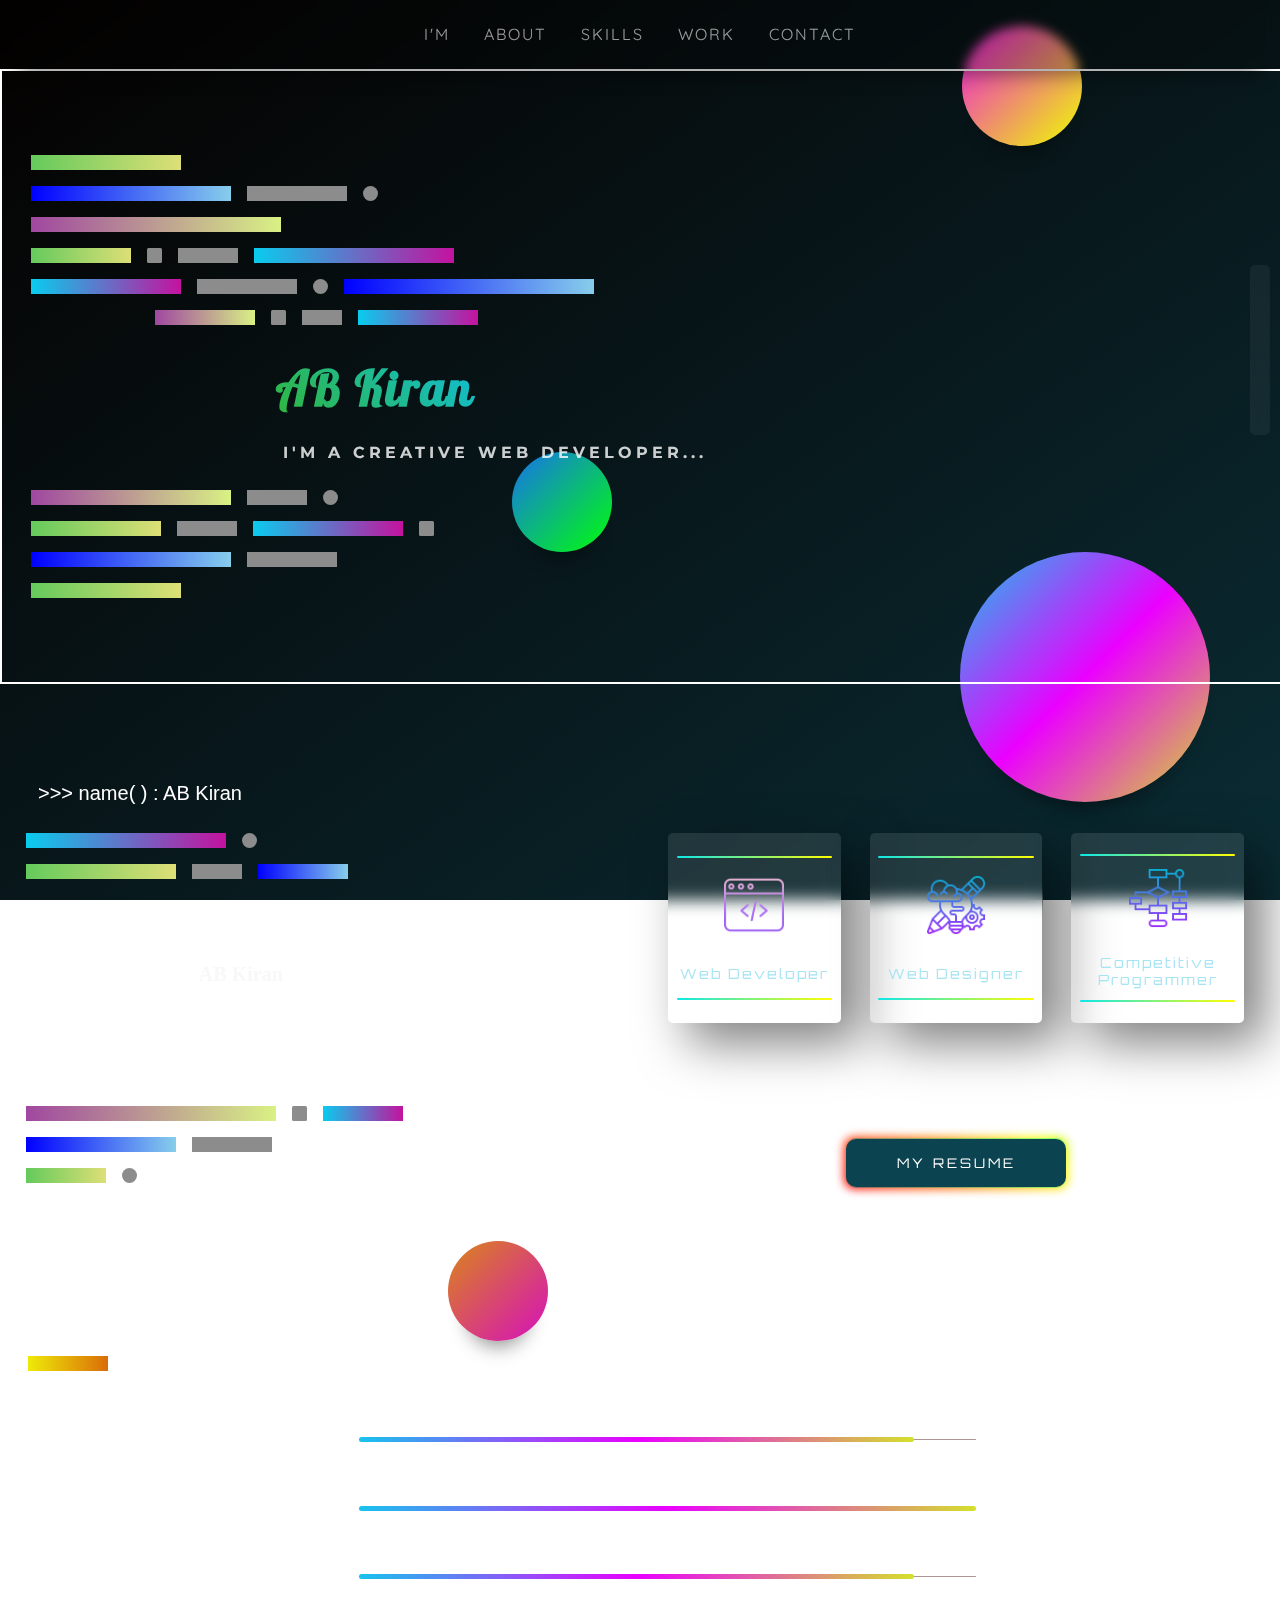
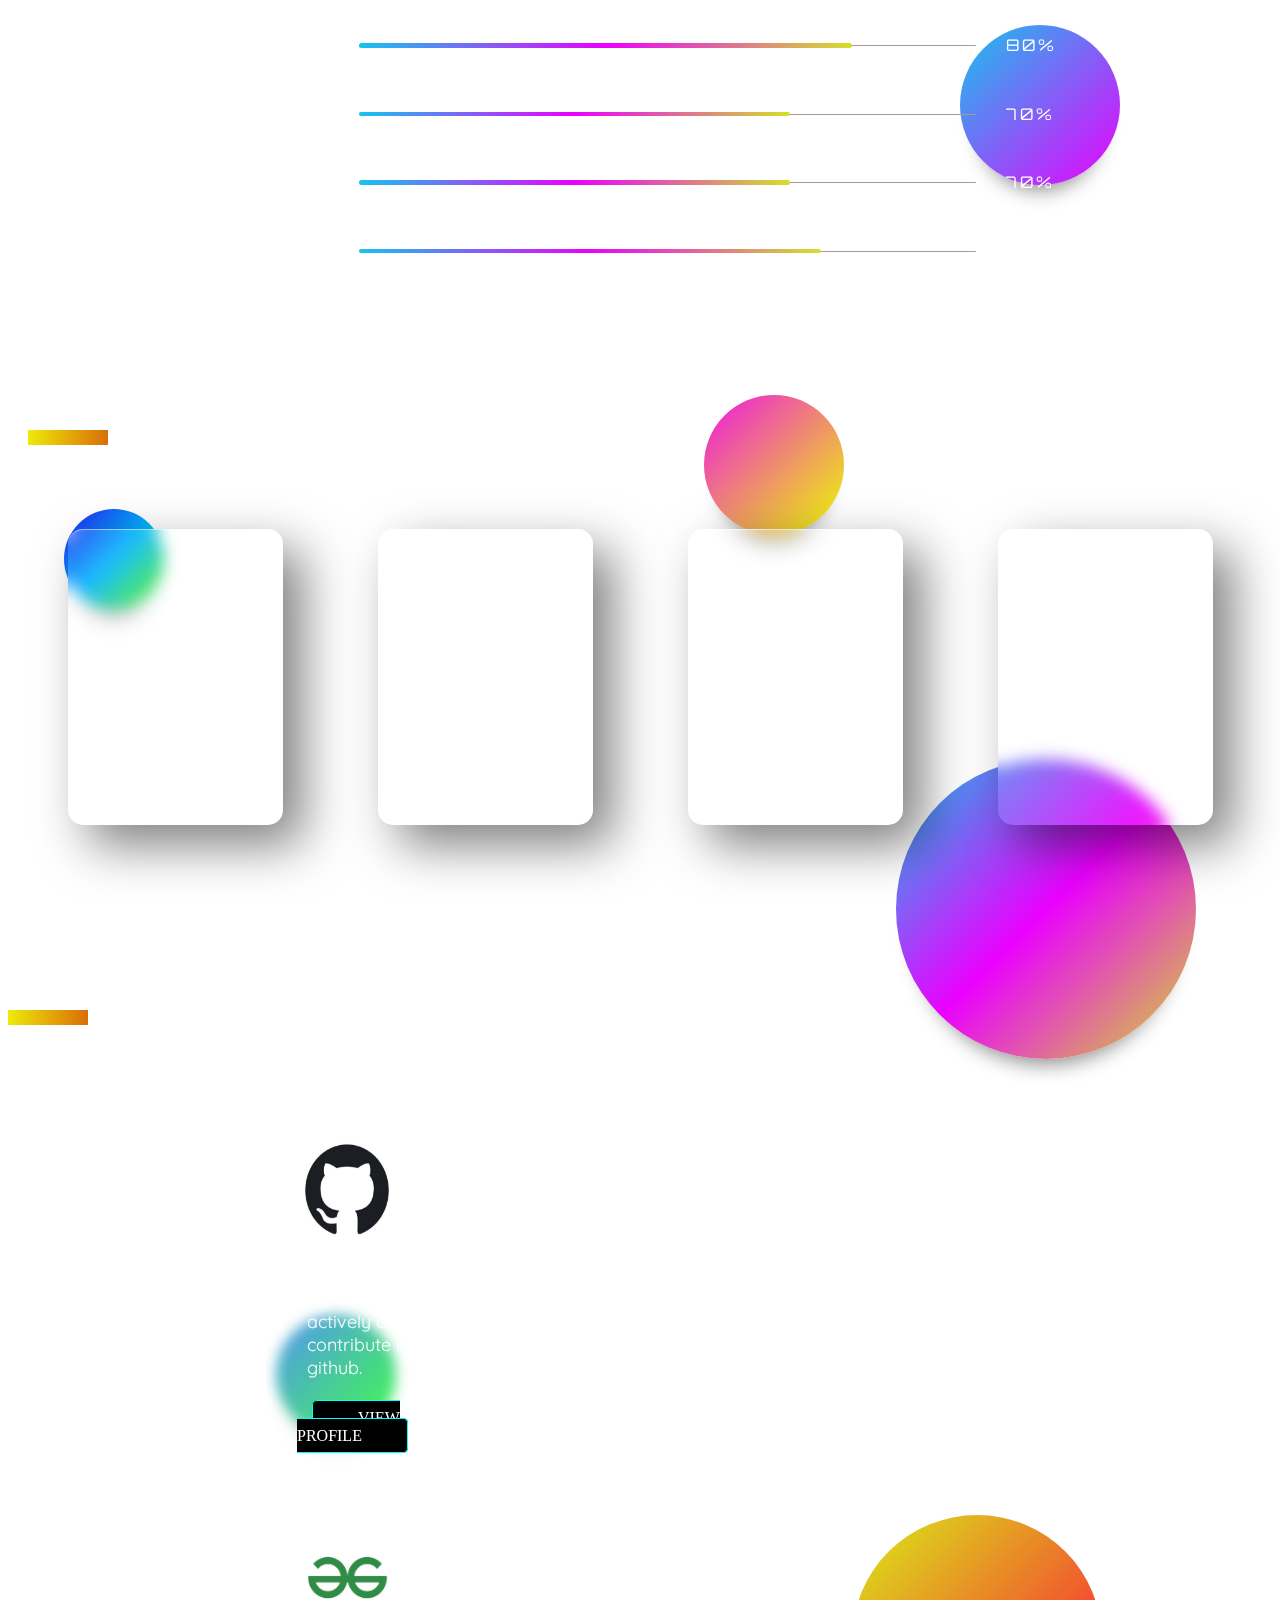
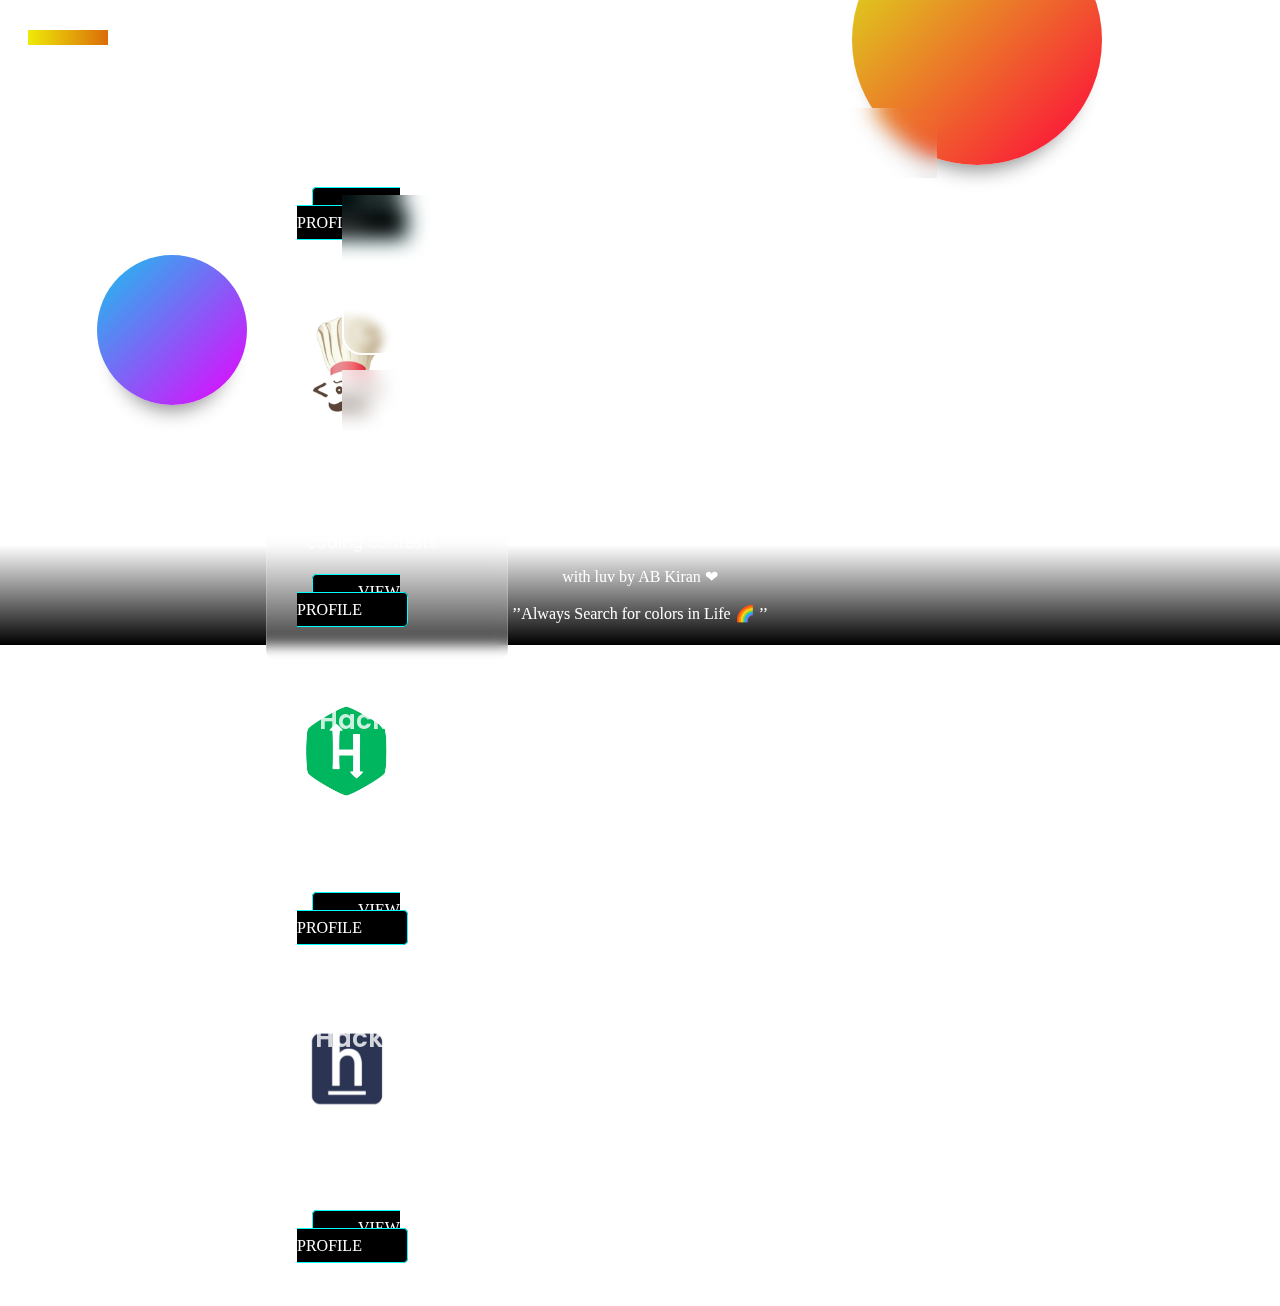
==== commit 6d89c0c8: "changed files" ====
--- a/index.html
+++ b/index.html
@@ -1,725 +1,560 @@
-<!DOCTYPE html>
-<html lang="en">
-
-<head>
-    <meta charset="UTF-8">
-    <meta http-equiv="X-UA-Compatible" content="IE=edge">
-    <meta name="viewport" content="width=device-width, initial-scale=1.0">
-    <title>AB Kiran</title>
-    <link rel="stylesheet" href="assets/styling.css">
-
-    <link rel="preconnect" href="https://fonts.googleapis.com">
-    <link rel="preconnect" href="https://fonts.gstatic.com" crossorigin>
-    <link
-        href="https://fonts.googleapis.com/css2?family=Anton&family=Poppins:wght@600&family=Roboto:wght@700&display=swap"
-        rel="stylesheet">
-
-    <link rel="preconnect" href="https://fonts.googleapis.com">
-    <link rel="preconnect" href="https://fonts.gstatic.com" crossorigin>
-    <link
-        href="https://fonts.googleapis.com/css2?family=Anton&family=Lobster&family=Poppins:wght@600&family=Roboto:wght@700&display=swap"
-        rel="stylesheet">
-
-    <link rel="preconnect" href="https://fonts.googleapis.com">
-    <link rel="preconnect" href="https://fonts.gstatic.com" crossorigin>
-    <link href="https://fonts.googleapis.com/css2?family=Staatliches&display=swap" rel="stylesheet">
-
-    <link rel="preconnect" href="https://fonts.googleapis.com">
-    <link rel="preconnect" href="https://fonts.gstatic.com" crossorigin>
-    <link href="https://fonts.googleapis.com/css2?family=Quicksand:wght@500&display=swap" rel="stylesheet">
-
-    <link rel="preconnect" href="https://fonts.googleapis.com">
-    <link rel="preconnect" href="https://fonts.gstatic.com" crossorigin>
-    <link href="https://fonts.googleapis.com/css2?family=Orbitron:wght@500&display=swap" rel="stylesheet">
-
-</head>
-
-<body>
-
-
-
-
-    <div class="conta2">
-        <nav class="navbar">
-            <ul class="nav-menu">
-                <li class="nav-item active">
-                    <a href="index.html" class="navlink">I'm</a>
-                </li>
-                <li class="nav-item">
-                    <a href="#class2" class="navlink">About</a>
-                </li>
-                <li class="nav-item">
-                    <a href="#class3" class="navlink">Skills</a>
-                </li>
-                <li class="nav-item">
-                    <a href="#class4" class="navlink">Work</a>
-                </li>
-                <li class="nav-item">
-                    <a href="#class6" class="navlink">Contact</a>
-                </li>
-            </ul>
-        </nav>
-        <img id="menu" src="images/menu.png" alt="">
-        <img id="del" src="images/delete.png" alt="">
-    </div>
-
-    <script>
-        var btnContainer = document.getElementById("nav-menu");
-        var btns = btnContainer.getElementsByClassName("nav-item");
-
-        for (var i = 0; i < btns.length; i++) {
-            btns[i].addEventListener('click', function () {
-                var current = document.getElementsByClassName("active");
-                current[0].className = current[0].className.replace(" active");
-                this.className += " active";
-            })
-        }
-    </script>
-
-
-
-    <div class="main_con" id="class1">
-
-        <!-- <div class="blk1"></div> -->
-
-        <div class="prj7"></div>
-
-        <div class="container">
-            <div class="ln0">
-                <div class="bar0"></div>
-            </div>
-            <div class="ln1">
-                <div class="bar1"></div>
-                <div class="dot1"></div>
-                <div class="dot2"></div>
-            </div>
-            <div class="ln2">
-                <div class="bar2"></div>
-            </div>
-            <!-- <div class="blk2"></div> -->
-            <div class="ln3">
-                <div class="bar3"></div>
-                <div class="dot3"></div>
-                <div class="dot4"></div>
-                <div class="bar4"></div>
-            </div>
-            <div class="ln4">
-                <div class="bar5"></div>
-                <div class="dot5"></div>
-                <div class="dot6"></div>
-                <div class="bar6"></div>
-            </div>
-            <!-- <div class="blk3"></div> -->
-            <div class="ln5">
-                <div class="bar7"></div>
-                <div class="dot7"></div>
-                <div class="dot8"></div>
-                <div class="bar8"></div>
-            </div>
-            <!-- <br> -->
-            <div class="ln6">
-                <h1 class="text">Bhargava Kiran</h1>
-            </div>
-            <!-- <br> -->
-            <div class="ln7">
-                <h3 class="type">Creative developer...</h3>
-            </div>
-            <!-- <br> -->
-            <div class="ln8">
-                <div class="bar9"></div>
-                <div class="dot9"></div>
-                <div class="dot10"></div>
-            </div>
-            <div class="ln9">
-                <div class="bar10"></div>
-                <div class="dot12"></div>
-                <div class="bar11"></div>
-                <div class="dot11"></div>
-            </div> <br>
-            <div class="ln12">
-                <div class="bar16"></div>
-                <div class="dot14"></div>
-            </div>
-            <div class="ln13">
-                <div class="bar17"></div>
-            </div>
-        </div>
-    </div>
-    <br>
-    <br>
-
-    <div class="prj8"></div>
-
-    <div id="class2">
-
-
-        <div class="main2_con">
-
-            <!-- <div class="blk3"></div> -->
-
-            <div class="conta3">
-                <div class="sm_con1">
-                    <span class="name">>>> name( ) : AB Kiran</span>
-                </div>
-                <div class="sm_con2">
-                    <div class="bar18"></div>
-                    <div class="dot15"></div>
-                </div><br>
-                <div class="sm_con3">
-                    <div class="bar19"></div>
-                    <div class="dot16"></div>
-                    <div class="bar20"></div>
-                </div>
-                <div class="sm_con4">
-                    <p class="para">I am a odd man with great dreams to accomplish.
-                        for that i work as hard as i can.I am a web designer,
-                        full stack web developer,competitive coder,UI/UX designer.
-                    </p>
-                </div>
-                <div class="sm_con4">
-                    <div class="bar21"></div>
-                    <div class="dot17"></div>
-                    <div class="bar22"></div>
-                </div><br>
-                <div class="sm_con5">
-                    <div class="bar23"></div>
-                    <div class="dot18"></div>
-                </div><br>
-                <div class="sm_con6">
-                    <div class="bar24"></div>
-                    <div class="dot19"></div>
-                </div>
-            </div>
-
-            <center>
-                <div class="frm3">
-
-                    <div class="prj3"></div>
-
-                </div>
-            </center>
-
-            <div class="bu">
-
-                <div class="ch_con1">
-                    <div class="prof">
-                        <div class="col_lin1"></div>
-                        <div class="img1">
-                            <img src="images/web_develop.png" alt="web development symbol" height="60px" width="60px">
-                        </div>
-                        <div class="pr">
-                            <center>
-                                <p class="p1">Web Developer</p>
-                            </center>
-                        </div>
-                        <div class="col_lin2"></div>
-                    </div>
-                    <div class="prof">
-                        <div class="col_lin1"></div>
-                        <div class="img2">
-                            <img src="images/web_des.png" alt="web designing symbol" height="60px" width="60px">
-                        </div>
-                        <div class="pr2">
-                            <center>
-                                <p class="p2">Web Designer</p>
-                            </center>
-                        </div>
-                        <div class="col_lin2"></div>
-                    </div>
-                    <div class="prof">
-                        <div class="col_lin1"></div>
-                        <div class="img3">
-                            <img src="images/com_prog.png" alt="competitive programming symbol" height="60px"
-                                width="60px">
-                        </div>
-                        <div class="pr3">
-                            <center>
-                                <p class="p3">Competitive Programmer</p>
-                            </center>
-                        </div>
-                        <div class="col_lin2"></div>
-                    </div>
-                </div>
-
-                <div class="ch_con2">
-                    <a href="https://drive.google.com/file/d/1kRqsodcGR8WYJrXaaKDlJSaWfMlOlmmG/view?usp=sharing"><button
-                            class="glow-on-hover" type="button">view my Resume</button></a>
-                </div>
-
-            </div>
-
-        </div>
-
-    </div>
-
-    <div class="prj10"></div>
-
-    <div id="class3"></div>
-
-    <div class="main3_con">
-
-        <!-- <div class="blk4"></div> -->
-
-        <div class="conta4">
-
-            <div class="sk_con1">
-                <div class="bar25"></div>
-                <span class="skills"> >>> Skills ( ) :</span>
-            </div>
-
-            <div class="sk_con2">
-
-                <div class="skill_name">
-                    <span class="c_lan">C</span>
-                    <span class="cpp_lan">C++</span>
-                    <span class="py_lan">py3</span>
-                    <span class="html_lan">html</span>
-                    <span class="css_lan">Css</span>
-                    <span class="js_lan">JS</span>
-                    <span class="php_lan">Php</span>
-                    <span class="node_lan">Node</span>
-                    <span class="sql_lan">Sql</span>
-                </div>
-
-                <div class="skill_per">
-                    <div class="c">
-                        <div class="cl"></div>
-                    </div>
-                    <div class="cpp">
-                        <div class="cppl"></div>
-                    </div>
-                    <div class="py">
-                        <div class="pyl"></div>
-                    </div>
-                    <div class="html">
-                        <div class="htmll"></div>
-                    </div>
-                    <div class="css">
-                        <div class="cssl"></div>
-                    </div>
-                    <div class="js">
-                        <div class="jsl"></div>
-                    </div>
-                    <div class="php">
-                        <div class="phpl"></div>
-                    </div>
-                    <div class="node">
-                        <div class="nodel"></div>
-                    </div>
-                    <div class="sql">
-                        <div class="sqll"></div>
-                    </div>
-                </div>
-
-                <div class="percentage">
-                    <span class="percent">90%</span>
-                    <span class="percent">95%</span>
-                    <span class="percent">90%</span>
-                    <span class="percent">80%</span>
-                    <span class="percent">85%</span>
-                    <span class="percent">70%</span>
-                    <span class="percent">60%</span>
-                    <span class="percent">70%</span>
-                    <span class="percent">75%</span>
-                </div>
-
-            </div>
-
-        </div>
-
-    </div>
-
-    <div class="prj11"></div>
-
-    <div class="prj9"></div>
-
-    <div id="class4"></div>
-
-    <div class="main4_con">
-
-        <!-- <div class="blk2"></div> -->
-
-        <div class="rah_con0">
-            <div class="rah_con1">
-                <div class="bar25"></div>
-                <span class="my_prjs"> >>> Projects ( ) :</span>
-            </div>
-
-            <div class="rah_con2">
-
-                <center>
-                    <div class="rah_con4">
-                        <div class="frm1">
-                            <div class="prj1"></div>
-                        </div>
-                        <div class="frm2">
-                            <div class="prj2"></div>
-                        </div>
-                        <div class="stage1">
-                            <div class="pouch">
-                                <div class="card">
-                                    <div class="content">
-                                        <h2>01</h2>
-                                        <h3>project_1</h3>
-                                        <a class="lk" href="#">know more</a>
-                                    </div>
-                                </div>
-                            </div>
-                            <div class="pouch">
-                                <div class="card" id="pch">
-                                    <div class="content">
-                                        <h2>02</h2>
-                                        <h3>project_2</h3>
-                                        <a class="lk" href="#">know more</a>
-                                    </div>
-                                </div>
-                            </div>
-                        </div>
-                        <div class="stage2">
-                            <div class="pouch">
-                                <div class="card" id="pch">
-                                    <div class="content">
-                                        <h2>03</h2>
-                                        <h3>project_3</h3>
-                                        <a class="lk" href="#">know more</a>
-                                    </div>
-                                </div>
-                            </div>
-                            <div class="pouch">
-                                <div class="card">
-                                    <div class="content">
-                                        <h2>04</h2>
-                                        <h3>project_4</h3>
-                                        <a class="lk" href="#">know more</a>
-                                    </div>
-                                </div>
-                            </div>
-                        </div>
-                    </div>
-                </center>
-
-                <center>
-                    <div class="hov">
-                        <div class="sph_out">
-                            <div class="kkr"></div>
-                        </div>
-                        <div class="sph_mid">
-                            <div class="kkr"></div>
-                        </div>
-                        <div class="sph_in">
-                            <div class="kkr"></div>
-                        </div>
-                        <div class="hover_me">
-                            hover one
-                        </div>
-                        <div class="sph_in">
-                            <div class="kkr"></div>
-                        </div>
-                        <div class="sph_mid">
-                            <div class="kkr"></div>
-                        </div>
-                        <div class="sph_out">
-                            <div class="kkr"></div>
-                        </div>
-                    </div>
-                </center>
-
-            </div>
-
-        </div>
-
-    </div>
-
-
-
-    <div class="main5_com">
-
-        <!-- <div class="blk6"></div> -->
-
-
-        <div class="conta5">
-
-
-            <div class="sk_con1">
-                <div class="bar25"></div>
-                <span class="my_prjs"> >>> profiles ( ) :</span>
-                <!-- add more bars -->
-            </div>
-
-            <div class="joro">
-
-                <div class="slider-box">
-                    <center>
-                        <!-- <div class="prj12"></div>
-                        <div id="slider">
-                            <div class="deek1">
-                                <img src="images/github.jpg" alt="#">
-                                <h2>GitHub</h2>
-                                <p>I have done more than 100 questions</p>
-                                <a href="https://github.com/ab-kiran-18" id="ac1">View account</a>
-                            </div>
-                            <div class="deek1">
-                                <img src="images/gfg.jpg" alt="#">
-                                <h2>GFG</h2>
-                                <p>I have done more than 100 questions</p>
-                                <a href="https://auth.geeksforgeeks.org/user/bhargavakiran18/profile" id="ac2">View
-                                    account</a>
-                            </div>
-                            <div class="deek1">
-                                <img src="images/codechef.jpg" alt="#">
-                                <h2>Codechef</h2>
-                                <p>I have done more than 100 questions</p>
-                                <a href="https://www.codechef.com/users/kiran_18" id="ac3">View account</a>
-                            </div>
-                            <div class="deek1">
-                                <img src="images/hackerrank.jpg" class="hckrnk" alt="#">
-                                <h2>Hacker Rank</h2>
-                                <p>I have done more than 100 questions</p>
-                                <a href="https://www.hackerrank.com/ab_kiran" id="ac4">View account</a>
-                            </div>
-                            <div class="deek1">
-                                <img src="images/hackerearth.jpg" alt="#">
-                                <h2>Hacker Earth</h2>
-                                <p>I have done more than 100 questions</p>
-                                <a href="" id="ac5">View account</a>
-                            </div>
-                        </div>
-                        <div class="indicators">
-                            <span id="btn1" class="active"></span>
-                            <span id="btn2"></span>
-                            <span id="btn3"></span>
-                            <span id="btn4"></span>
-                            <span id="btn5"></span>
-
-                        </div> -->
-
-                        <div class="images">
-                            <div class="carousel-container">
-                                <div class="mySlides animate">
-                                    <img src="images/github.jpg" alt="#" height="100px" width="100px">
-                                    <h2>GitHub</h2>
-                                    <p>I have done more than 100 questions</p>
-                                    <a href="https://github.com/ab-kiran-18" id="ac1">View account</a>
-                                </div>
-
-                                <div class="mySlides animate">
-                                    <img src="images/gfg.jpg" alt="#" height="100px" width="100px">
-                                    <h2>GFG</h2>
-                                    <p>I have done more than 100 questions</p>
-                                    <a href="https://auth.geeksforgeeks.org/user/bhargavakiran18/profile" id="ac2">View
-                                        account</a>
-                                </div>
-
-                                <div class="mySlides animate">
-                                    <img src="images/codechef.jpg" alt="#" height="100px" width="100px">
-                                    <h2>Codechef</h2>
-                                    <p>I have done more than 100 questions</p>
-                                    <a href="https://www.codechef.com/users/kiran_18" id="ac3">View account</a>
-                                </div>
-
-                                <div class="mySlides animate">
-                                    <img src="images/hackerrank.jpg" class="hckrnk" alt="#" height="100px" width="100px">
-                                    <h2>Hacker Rank</h2>
-                                    <p>I have done more than 100 questions</p>
-                                    <a href="" id="ac5">View account</a>
-                                </div>
-
-                                <div class="mySlides animate">
-                                    <img src="images/hackerearth.jpg" alt="#" height="100px" width="100px">
-                                    <h2>Hacker Earth</h2>
-                                    <p>I have done more than 100 questions</p>
-                                    <a href="" id="ac5">View account</a>
-                                </div>
-
-                                <a class="prev" onclick="prevSlide()">&#10094;</a>
-                                <a class="next" onclick="nextSlide()">&#10095;</a>
-
-                                <div class="dots-container">
-                                    <span class="dots" onclick="currentSlide(1)"></span>
-                                    <span class="dots" onclick="currentSlide(2)"></span>
-                                    <span class="dots" onclick="currentSlide(3)"></span>
-                                    <span class="dots" onclick="currentSlide(4)"></span>
-                                    <span class="dots" onclick="currentSlide(5)"></span>
-                                </div>
-                            </div>
-                        </div>
-                    </center>
-                </div>
-
-                <script>
-
-                    let slideIndex = 0;
-                    showSlides();
-
-                    function nextSlide() {
-                        slideIndex++;
-                        showSlides();
-                        timer = _timer; // reset timer
-                    }
-
-                    function prevSlide() {
-                        slideIndex--;
-                        showSlides();
-                        timer = _timer;
-                    }
-
-                    function currentSlide(n) {
-                        slideIndex = n - 1;
-                        showSlides();
-                        timer = _timer;
-                    }
-
-                    function showSlides() {
-                        let slides = document.querySelectorAll(".mySlides");
-                        let dots = document.querySelectorAll(".dots");
-
-                        if (slideIndex > slides.length - 1) slideIndex = 0;
-                        if (slideIndex < 0) slideIndex = slides.length - 1;
-
-                        slides.forEach((slide) => {
-                            slide.style.display = "none";
-                        });
-
-                        slides[slideIndex].style.display = "block";
-
-                        dots.forEach((dot) => {
-                            dot.classList.remove("active");
-                        });
-
-                        dots[slideIndex].classList.add("active");
-                    }
-
-                    let timer = 5; // sec
-                    const _timer = timer;
-
-                    setInterval(() => {
-                        timer--;
-
-                        if (timer < 1) {
-                            nextSlide();
-                            timer = _timer; // reset timer
-                        }
-                    }, 1000); // 1sec
-                </script>
-
-                <!-- <div class="while">
-                    <div class="lene3">eat()</div>
-                    <div class="lene6">sleep()</div>
-                    <div class="lene4">code()</div>
-                    <div class="lene7">repeat()</div>
-                </div> -->
-
-            </div>
-
-        </div>
-
-    </div>
-
-    <div id="class6"></div>
-
-    <div class="main7_com">
-
-        <!-- <div class="blk6"></div> -->
-
-        <div class="prj4"></div>
-        <div class="prj5"></div>
-        <div class="prj6"></div>
-
-        <center>
-            <div class="abh">
-                <div class="shk1">
-                    <span class="cntct">
-                        for contact
-                    </span>
-                </div>
-                <div class="shk2">
-                    <form action="#" class="core">
-                        <input type="text" name="person_name" id="pname" placeholder=" Name" required>
-                        <input type="text" name="mail_id" id="mail" placeholder=" Email " required>
-                        <textarea name="message" id="msg" cols="30" rows="10" placeholder=" message"></textarea>
-                        <button type="submit" name="sub" id="submit">send </button>
-                        <!-- <i class="right-arrow">&rarr;</i> -->
-                    </form>
-                </div>
-            </div>
-        </center>
-
-    </div>
-
-    <div class="space"></div>
-
-    <script>
-        var slide = document.getElementById('slider');
-        var dibba1 = document.getElementById('btn1');
-        var dibba2 = document.getElementById('btn2');
-        var dibba3 = document.getElementById('btn3');
-        var dibba4 = document.getElementById('btn4');
-        var dibba5 = document.getElementById('btn5');
-
-        dibba1.onclick = function () {
-            slide.style.transform = 'translateX(0px)';
-            btn1.classList.add('active');
-            btn2.classList.remove('active');
-            btn3.classList.remove('active');
-            btn4.classList.remove('active');
-            btn5.classList.remove('active');
-        }
-
-        dibba2.onclick = function () {
-            slide.style.transform = 'translateX(-101%)';
-            btn2.classList.add('active');
-            btn1.classList.remove('active');
-            btn3.classList.remove('active');
-            btn4.classList.remove('active');
-            btn5.classList.remove('active');
-        }
-
-        dibba3.onclick = function () {
-            slide.style.transform = 'translateX(-201%)';
-            btn3.classList.add('active');
-            btn1.classList.remove('active');
-            btn2.classList.remove('active');
-            btn4.classList.remove('active');
-            btn5.classList.remove('active');
-        }
-
-        dibba4.onclick = function () {
-            slide.style.transform = 'translateX(-301%)';
-            btn4.classList.add('active');
-            btn1.classList.remove('active');
-            btn2.classList.remove('active');
-            btn3.classList.remove('active');
-            btn5.classList.remove('active');
-        }
-
-        dibba5.onclick = function () {
-            slide.style.transform = 'translateX(-402%)';
-            btn5.classList.add('active');
-            btn1.classList.remove('active');
-            btn2.classList.remove('active');
-            btn3.classList.remove('active');
-            btn4.classList.remove('active');
-        }
-
-        var menu = documnet.getElementById(menu);
-        var dele = document.getElementById(del);
-
-        var
-            menu.onclick = function () {
-                dele.style.display = 'block';
-                menu.style.display = 'none';
-            }
-    </script>
-
-    <script type="text/javascript" src="assets/vanilla-tilt.babel.min.js"></script>
-    <script>
-        VanillaTilt.init(document.querySelectorAll(".card"), {
-            max: 20,
-            glare: true,
-            "max-glare": 1,
-            speed: 400
-        });
-    </script>
-</body>
-
+<!DOCTYPE html>
+<html lang="en">
+
+<head>
+    <meta charset="UTF-8">
+    <meta http-equiv="X-UA-Compatible" content="IE=edge">
+    <meta name="viewport" content="width=device-width, initial-scale=1.0">
+    <title>AB Kiran</title>
+    <link rel="stylesheet" href="assets/styling.css">
+
+    <link rel="preconnect" href="https://fonts.googleapis.com">
+    <link rel="preconnect" href="https://fonts.gstatic.com" crossorigin>
+    <link href="https://fonts.googleapis.com/css2?family=Anton&family=Poppins:wght@600&family=Roboto:wght@700&display=swap" rel="stylesheet">
+    <link href="https://fonts.googleapis.com/css2?family=Anton&family=Lobster&family=Poppins:wght@600&family=Roboto:wght@700&display=swap" rel="stylesheet">
+    <link href="https://fonts.googleapis.com/css2?family=Staatliches&display=swap" rel="stylesheet">
+    <link href="https://fonts.googleapis.com/css2?family=Quicksand:wght@500&display=swap" rel="stylesheet">
+    <link href="https://fonts.googleapis.com/css2?family=Orbitron:wght@500&display=swap" rel="stylesheet">
+    <link href="https://fonts.googleapis.com/css2?family=Arima&display=swap" rel="stylesheet">
+    <link href="https://fonts.googleapis.com/css2?family=Montserrat&display=swap" rel="stylesheet">
+
+    <script src="https://kit.fontawesome.com/4b37ce58b9.js" crossorigin="anonymous"></script>
+
+    <link rel="stylesheet" type="text/css" href="assets/slick-1.8.1/slick-1.8.1/slick/slick.css" />
+    <link rel="stylesheet" type="text/css" href="assets/slick-1.8.1/slick-1.8.1/slick/slick-theme.css" />
+
+
+</head>
+
+<body>
+
+    <script>
+        // for navbar background color change when scroll
+        var navbar = document.getElementById("navbar");
+
+        var sticky = navbar.offsetTop;
+
+        function myFunction() {
+            if (window.pageYOffset >= sticky) {
+                navbar.classList.add("sticky_navbar")
+            } else {
+                navbar.classList.remove("sticky_navbar");
+            }
+        }
+        window.onscroll = function() {
+            myFunction()
+        };
+    </script>
+
+    <style>
+        .sticky_navbar {
+            background-image: linear-gradient(to right, cyan, rgb(23, 44, 104), rgb(119, 17, 119), rgb(196, 133, 17));
+        }
+    </style>
+
+
+    <div class="conta2" id="navbar">
+        <nav class="navbar">
+            <ul class="nav-menu">
+                <li class="nav-item active">
+                    <a href="index.html" class="navlink">I'm</a>
+                </li>
+                <li class="nav-item">
+                    <a href="#class2" class="navlink">About</a>
+                </li>
+                <li class="nav-item">
+                    <a href="#class3" class="navlink">Skills</a>
+                </li>
+                <li class="nav-item">
+                    <a href="#class4" class="navlink">Work</a>
+                </li>
+                <li class="nav-item">
+                    <a href="#class6" class="navlink">Contact</a>
+                </li>
+            </ul>
+        </nav>
+        <img id="menu" src="images/menu.png" alt="">
+        <img id="del" src="images/delete.png" alt="">
+    </div>
+
+    <script>
+        var btnContainer = document.getElementById("nav-menu");
+        var btns = btnContainer.getElementsByClassName("nav-item");
+
+        for (var i = 0; i < btns.length; i++) {
+            btns[i].addEventListener('click', function() {
+                var current = document.getElementsByClassName("active");
+                current[0].className = current[0].className.replace(" active");
+                this.className += " active";
+            })
+        }
+    </script>
+
+
+    <div class="social_media">
+        <div class="media"><a href=""><img src="images/instagram (1).png" height="20px" alt=""></a></div>
+        <div class="lay"></div>
+        <div class="media"><a href=""><img src="images/linkedin.png" height="20px" alt=""></a></div>
+        <div class="lay"></div>
+        <div class="media"><a href=""><img src="images/gmail.png" height="20px" alt=""></a></div>
+        <div class="lay"></div>
+        <div class="media"><a href=""><img src="images/twitter.png" height="20px" alt=""></a></div>
+    </div>
+
+
+    <div class="main_con" id="class1">
+
+        <!-- <div class="blk1"></div> -->
+
+        <div class="prj7"></div>
+
+        <div class="container">
+            <div class="ln0">
+                <div class="bar0"></div>
+            </div>
+            <div class="ln1">
+                <div class="bar1"></div>
+                <div class="dot1"></div>
+                <div class="dot2"></div>
+            </div>
+            <div class="ln2">
+                <div class="bar2"></div>
+            </div>
+            <!-- <div class="blk2"></div> -->
+            <div class="ln3">
+                <div class="bar3"></div>
+                <div class="dot3"></div>
+                <div class="dot4"></div>
+                <div class="bar4"></div>
+            </div>
+            <div class="ln4">
+                <div class="bar5"></div>
+                <div class="dot5"></div>
+                <div class="dot6"></div>
+                <div class="bar6"></div>
+            </div>
+            <!-- <div class="blk3"></div> -->
+            <div class="ln5">
+                <div class="bar7"></div>
+                <div class="dot7"></div>
+                <div class="dot8"></div>
+                <div class="bar8"></div>
+            </div>
+            <!-- <br> -->
+            <div class="ln6">
+                <h1 class="text">AB Kiran</h1>
+            </div>
+            <!-- <br> -->
+            <div class="ln7">
+                <h3 class="type"><span>I'M A</span> CREATIVE WEB DEVELOPER...</h3>
+            </div>
+            <!-- <br> -->
+            <div class="ln8">
+                <div class="bar9"></div>
+                <div class="dot9"></div>
+                <div class="dot10"></div>
+            </div>
+            <div class="ln9">
+                <div class="bar10"></div>
+                <div class="dot12"></div>
+                <div class="bar11"></div>
+                <div class="dot11"></div>
+            </div>
+            <div class="ln12">
+                <div class="bar16"></div>
+                <div class="dot14"></div>
+            </div>
+            <div class="ln13">
+                <div class="bar17"></div>
+            </div>
+        </div>
+    </div>
+    <br>
+    <br>
+
+    <div class="prj8"></div>
+
+    <div id="class2"></div>
+
+    <div class="main2_con">
+
+        <!-- <div class="blk3"></div> -->
+
+        <div class="conta3">
+            <div class="sm_con1">
+                <span class="name">>>> name( ) : AB Kiran</span>
+            </div>
+            <div class="sm_con2">
+                <div class="bar18"></div>
+                <div class="dot15"></div>
+            </div><br>
+            <div class="sm_con3">
+                <div class="bar19"></div>
+                <div class="dot16"></div>
+                <div class="bar20"></div>
+            </div>
+            <div class="sm_con4">
+                <p class="para">
+                    "Are you a project manager? Because I'd love to be your next project."
+                    <br /><br />
+                    Hi there! My name is <span class="highlights">AB Kiran</span> and I am a frontend developer and Python developer.
+                    I'm currently working as an intern, but I'm always looking for new and exciting opportunities to work on.
+                    When I'm not coding, you can find me .
+                    I hope you enjoy my portfolio and feel free to reach out if you have any questions or just want to chat!
+                </p>
+            </div>
+            <div class="sm_con4">
+                <div class="bar21"></div>
+                <div class="dot17"></div>
+                <div class="bar22"></div>
+            </div><br>
+            <div class="sm_con5">
+                <div class="bar23"></div>
+                <div class="dot18"></div>
+            </div><br>
+            <div class="sm_con6">
+                <div class="bar24"></div>
+                <div class="dot19"></div>
+            </div>
+        </div>
+
+        <div class="prj3"></div>
+
+        <div class="bu">
+
+            <div class="ch_con1">
+                <div class="prof">
+                    <div class="col_lin1"></div>
+                    <div class="img1">
+                        <img src="images/web_develop.png" alt="web development symbol" height="60px" width="60px">
+                    </div>
+                    <div class="pr">
+                        <center>
+                            <p class="p1">Web Developer</p>
+                        </center>
+                    </div>
+                    <div class="col_lin2"></div>
+                </div>
+                <div class="prof">
+                    <div class="col_lin1"></div>
+                    <div class="img2">
+                        <img src="images/web_des.png" alt="web designing symbol" height="60px" width="60px">
+                    </div>
+                    <div class="pr2">
+                        <center>
+                            <p class="p2">Web Designer</p>
+                        </center>
+                    </div>
+                    <div class="col_lin2"></div>
+                </div>
+                <div class="prof">
+                    <div class="col_lin1"></div>
+                    <div class="img3">
+                        <img src="images/com_prog.png" alt="competitive programming symbol" height="60px" width="60px">
+                    </div>
+                    <div class="pr3">
+                        <center>
+                            <p class="p3">Competitive Programmer</p>
+                        </center>
+                    </div>
+                    <div class="col_lin2"></div>
+                </div>
+            </div>
+
+            <div class="ch_con2">
+                <a href="https://drive.google.com/file/d/1kRqsodcGR8WYJrXaaKDlJSaWfMlOlmmG/view?usp=sharing"><button class="glow-on-hover" type="button"> my Resume</button></a>
+            </div>
+
+        </div>
+
+    </div>
+
+    <div class="prj10"></div>
+
+    <div id="class3"></div>
+
+    <div class="main3_con">
+
+        <div class="conta4">
+
+            <div class="sk_con1">
+                <div class="bar25"></div>
+                <span class="skills"> >>> Skills ( ) :</span>
+            </div>
+
+            <div class="sk_con2">
+
+                <div class="skill_name">
+                    <span class="c_lan">C</span>
+                    <span class="cpp_lan">C++</span>
+                    <span class="py_lan">py3</span>
+                    <span class="html_lan">html/Css</span>
+                    <span class="js_lan">JS</span>
+                    <span class="node_lan">Node</span>
+                    <span class="sql_lan">Sql</span>
+                </div>
+
+                <div class="skill_per">
+                    <div class="c">
+                        <div class="cl"></div>
+                    </div>
+                    <div class="cpp">
+                        <div class="cppl"></div>
+                    </div>
+                    <div class="py">
+                        <div class="pyl"></div>
+                    </div>
+                    <div class="html">
+                        <div class="htmll"></div>
+                    </div>
+                    <div class="js">
+                        <div class="jsl"></div>
+                    </div>
+                    <div class="node">
+                        <div class="nodel"></div>
+                    </div>
+                    <div class="sql">
+                        <div class="sqll"></div>
+                    </div>
+                </div>
+
+                <div class="percentage">
+                    <span class="percent">90%</span>
+                    <span class="percent">95%</span>
+                    <span class="percent">90%</span>
+                    <span class="percent">80%</span>
+                    <span class="percent">70%</span>
+                    <span class="percent">70%</span>
+                    <span class="percent">75%</span>
+                </div>
+
+            </div>
+
+        </div>
+
+    </div>
+
+    <div class="prj11"></div>
+
+    <div class="prj9"></div>
+
+    <div id="class4"></div>
+
+    <div class="main4_con">
+
+        <!-- <div class="blk2"></div> -->
+
+        <div class="rah_con0">
+            <div class="rah_con1">
+                <div class="bar25"></div>
+                <span class="my_prjs"> >>> Projects ( ) :</span>
+            </div>
+
+
+            <!-- <center> -->
+            <div class="rah_con2">
+                <div class="rah_con4">
+                    <div class="prj1"></div>
+                    <div class="prj2"></div>
+                    <div class="stage1">
+                        <div class="pouch">
+                            <div class="card">
+                                <div class="content">
+                                    <h2>01</h2>
+                                    <h3>Rk RealEstate</h3>
+                                    <a class="lk" href="https://github.com/ab-kiran-18/RealEstate_website">know more</a>
+                                </div>
+                            </div>
+                        </div>
+                        <div class="pouch">
+                            <div class="card" id="pch">
+                                <div class="content">
+                                    <h2>02</h2>
+                                    <h3>web Automate</h3>
+                                    <a class="lk" href="https://github.com/ab-kiran-18/webAutomations">know more</a>
+                                </div>
+                            </div>
+                        </div>
+                    </div>
+                    <div class="stage2">
+                        <div class="pouch">
+                            <div class="card" id="pch">
+                                <div class="content">
+                                    <h2>03</h2>
+                                    <h3>Sheild Database</h3>
+                                    <a class="lk" href="https://github.com/ab-kiran-18/React_App-main">know more</a>
+                                </div>
+                            </div>
+                        </div>
+                        <div class="pouch">
+                            <div class="card">
+                                <div class="content">
+                                    <h2>04</h2>
+                                    <h3>Unstop Website</h3>
+                                    <a class="lk" href="https://www.vigniters.tech/">know more</a>
+                                </div>
+                            </div>
+                        </div>
+                    </div>
+                </div>
+            </div>
+            <!-- </center> -->
+
+        </div>
+
+    </div>
+
+
+
+    <div class="main5_com">
+
+        <div class="conta5">
+
+
+            <div class="sk_con1">
+                <div class="bar25"></div>
+                <span class="my_prjs"> >>> profiles ( ) :</span>
+                <!-- add more bars -->
+            </div>
+
+
+            <!-- <center> -->
+
+            <div class="slider-box">
+
+                <div class="images">
+                    <centre>
+                        <div class="carousel-container">
+
+                            <div class="mySlides ">
+                                <img src="images/github.jpg" alt="#" height="100px" width="100px">
+                                <h2>GitHub</h2>
+                                <p>I have 11 repositories and I actively do contribute in github.</p>
+                                <a href="https://github.com/ab-kiran-18" id="ac1">VIEW PROFILE</a>
+                            </div>
+
+                            <div class="mySlides ">
+                                <img src="images/gfg.jpg" alt="#" height="100px" width="100px">
+                                <h2>GFG</h2>
+                                <p>I have solved 118 problems with a coding score of 281 and My current institute rank is 34.</p>
+                                <a href="https://auth.geeksforgeeks.org/user/bhargavakiran18/profile" id="ac1">VIEW
+                                    PROFILE</a>
+                            </div>
+
+                            <div class="mySlides ">
+                                <img src="images/codechef.jpg" alt="#" height="100px" width="100px">
+                                <h2>Codechef</h2>
+                                <p>I am a 3 Star coder in Codechef and I actively do participate in coding contests.</p>
+                                <a href="https://www.codechef.com/users/kiran_18" id="ac1">VIEW PROFILE</a>
+                            </div>
+
+                            <div class="mySlides ">
+                                <img src="images/hackerrank.jpg" class="hckrnk" alt="#" height="100px" width="100px">
+                                <h2>Hacker Rank</h2>
+                                <p>I have done more than 100 questions</p>
+                                <a href="" id="ac1">VIEW PROFILE</a>
+                            </div>
+
+                            <div class="mySlides ">
+                                <img src="images/hackerearth.jpg" alt="#" height="100px" width="100px">
+                                <h2>Hacker Earth</h2>
+                                <p>I have done more than 100 questions</p>
+                                <a href="" id="ac1">VIEW PROFILE</a>
+                            </div>
+
+                        </div>
+                    </centre>
+                </div>
+            </div>
+
+            <!-- </center> -->
+
+        </div>
+
+    </div>
+
+    </div>
+
+    <div id="class6"></div>
+
+    <div class="main7_com">
+
+        <div class="conta6">
+            <div class="prj4"></div>
+            <div class="prj5"></div>
+            <div class="prj6"></div>
+            <div class="sk_con1">
+                <div class="bar25"></div>
+                <span class="my_prjs"> >>> contact ( ) :</span>
+                <!-- add more bars -->
+            </div>
+
+            <!-- <center> -->
+            <div class="abh">
+                <div class="shk1">
+                    <span>
+                        <div class="ico1"><i class="fa-solid fa-phone"></i></div>
+                        <div class="details1"><a href="tel:+91 7013642130">+91 7013642130</a></div>
+                    </span>
+                    <span>
+                        <div class="details2"><a href="mailto:bhargavakiran18@gmail.com">bhargavakiran18@gmail.com</a></div>
+                        <div class="ico2"><i class="fa-solid fa-envelope"></i></div>
+                    </span>
+                    <span>
+                        <div class="ico1"><i class="fa-brands fa-linkedin"></i></div>
+                        <div class="details1"><a href="https://www.linkedin.com/in/bhargava-kiran-17bb8221a/">linkedIn</a></div>
+                    </span>
+                    <span>
+                        <div class="details2"><a href="https://goo.gl/maps/h8w7w95UmJaVAzjX8">vizag, AP </a></div>
+                        <div class="ico2"><i class="fa-solid fa-location-dot"></i></div>
+                    </span>
+                </div>
+            </div>
+        </div>
+        <!-- </center> -->
+
+    </div>
+
+    <div class="space">
+        <span>with luv by AB Kiran &#x2764;</span>
+        <br />
+        <span>&rsquo;&rsquo;Always Search for colors in Life &#x1f308; &rsquo;&rsquo;</span>
+    </div>
+
+
+    <script type="text/javascript" src="//code.jquery.com/jquery-1.11.0.min.js"></script>
+    <script type="text/javascript" src="//code.jquery.com/jquery-migrate-1.2.1.min.js"></script>
+    <script type="text/javascript" src="assets/slick-1.8.1/slick-1.8.1/slick/slick.min.js"></script>
+
+
+
+</body>
+
+<script type="text/javascript" src="assets/vanilla-tilt.babel.min.js"></script>
+<script>
+    var menu_bar = document.getElementById('menu');
+    var cross = document.getElementById('del');
+
+
+
+    VanillaTilt.init(document.querySelectorAll(".card"), {
+        max: 20,
+        glare: true,
+        "max-glare": 1,
+        speed: 400
+    });
+
+    $(document).ready(function() {
+        $('.carousel-container').slick({
+            dots: true,
+            slidesToShow: 1,
+            slidesToScroll: 1,
+            autoplay: true,
+            autoplaySpeed: 2000,
+        });
+
+    });
+</script>
+
+
 </html>--- a/assets/styling.css
+++ b/assets/styling.css
@@ -1,2455 +1,2536 @@
-*{
-    padding: 0px;
-    margin: 0px;
-}
-
-body{
-    width: 100%;
-    overflow-x: hidden;
-    height: fit-content;
-    background-image: linear-gradient(to bottom right,rgb(5, 1, 0), rgb(10, 44, 52));
-    background-repeat: no-repeat;
-    background-attachment: fixed;
-}
-
-.main_con{
-    width: 95%;
-    display: inline-flex;
-    justify-content: flex-start;
-    margin: 20px 0px 50px 50px;
-    border-left: 1px solid cyan;
-}
-
-.container{
-    margin: 20px;
-    width: 100%;
-    height: fit-content;
-    border: 1px solid transparent;
-    display: flex;
-    justify-content: space-around;
-    flex-direction: column;
-}
-
-.ln0,.ln1,.ln3,.ln4,.ln8,.ln9,.ln10,.ln11,.ln12{
-    display: inline-flex;
-    justify-content: flex-start;
-}
-
-.ln5{
-    margin-left: 10%;
-    display: inline-flex;
-    justify-content: flex-start;
-}
-
-.text{
-    padding: 5px;
-    width: 600px;
-    font-weight: 600;
-    margin: 20px 0px 0px 20%;
-    font-size: 400%;
-    font-family: 'Lobster', cursive;
-    letter-spacing: 2px;
-    background-image: linear-gradient(45deg,rgb(49, 182, 56),rgb(10, 191, 247),violet,yellow,rgb(173, 31, 149));
-    -webkit-background-clip: text;
-    color: transparent;
-    background-size: 200%;
-    background-position: -200%;
-    animation: pb1 1s alternate ease-in-out, anitext 1s infinite alternate ease-in-out;
-}
-
-.type{
-    margin: 20px 0px 20px 21%;
-    font-size: 200%;
-    font-family: 'Staatliches', cursive;
-    letter-spacing: 4px;
-    color: #fff;
-    opacity: 0.8;
-    animation: pb1 1s alternate ease-in-out;
-    width: 500px;
-}
-
-@keyframes pb1 {
-    from{
-        margin-left: 50%;
-        opacity: 0;
-    }
-    to{
-        margin-right: 0%;
-        opacity: 1;
-    }
-}
-
-
-@keyframes anitext{
-    from{
-        background-position: 0%;
-    }
-    to{
-        background-position: 100%;
-    }
-}
-
-.blk1{
-    background-image: linear-gradient(to right bottom, rgb(27, 212, 236),rgb(255, 0, 234));
-    height: content;
-    z-index: -2;
-    width: 2px;
-    animation: pulldown1 1s alternate ease-in;
-}
-
-@keyframes pulldown1 {
-    0%{
-        top: -100%;
-    }
-    100%{
-        top: 0%;
-    }
-}
-
-.bar0{
-    margin: 8px;
-    width: 150px;
-    height: 15px;
-    background-image: linear-gradient(to right,rgb(101, 202, 92),rgb(221, 223, 118));
-    animation: pullback1 0.5s 1 alternate ease-out;
-}
-
-.bar1{
-    margin: 8px;
-    width: 200px;
-    height: 15px;
-    background-image: linear-gradient(to right,blue,skyblue);
-    animation: pullback1 0.6s 1 alternate ease-out;
-}
-
-.bar2{
-    margin: 8px;
-    width: 250px;
-    height: 15px;
-    background-image: linear-gradient(to right,rgb(160, 71, 160),rgb(217, 241, 132));
-    animation: pullback1 0.9s 1 alternate ease-out;
-}
-
-.bar3{
-    margin: 8px;
-    width: 100px;
-    height: 15px;
-    background-image: linear-gradient(to right,rgb(101, 202, 92),rgb(221, 223, 118));
-    animation: pullback1 1s 1 alternate ease-out;
-}
-
-.bar4{
-    margin: 8px;
-    width: 200px;
-    height: 15px;
-    background-image: linear-gradient(to right,rgb(9, 204, 238),rgb(196, 18, 158));
-    animation: pullback1 1s 1 alternate ease-out;
-}
-
-.bar5{
-    margin: 8px;
-    width: 150px;
-    height: 15px;
-    background-image: linear-gradient(to right,rgb(9, 204, 238),rgb(196, 18, 158));
-    animation: pullback1 1.2s 1 alternate ease-out;
-}
-
-.bar6{
-    margin: 8px;
-    width: 250px;
-    height: 15px;
-    background-image: linear-gradient(to right,blue,skyblue);
-    animation: pullback1 1.2s 1 alternate ease-out;
-}
-
-.bar7{
-    margin: 8px;
-    width: 100px;
-    height: 15px;
-    background-image: linear-gradient(to right,rgb(160, 71, 160),rgb(217, 241, 132));
-    animation: pullback1 1.5s 1 alternate ease-out;
-}
-
-.bar8{
-    margin: 8px;
-    width: 120px;
-    height: 15px;
-    background-image: linear-gradient(to right,rgb(9, 204, 238),rgb(196, 18, 158));
-}
-
-.bar9{
-    margin: 8px;
-    width: 200px;
-    height: 15px;
-    background-image: linear-gradient(to right,rgb(160, 71, 160),rgb(217, 241, 132));
-    animation: pullback1 1.5s 1 alternate ease-out;
-}
-
-.bar10{
-    margin: 8px;
-    width: 130px;
-    height: 15px;
-    background-image: linear-gradient(to right,rgb(101, 202, 92),rgb(221, 223, 118));
-    animation: pullback1 1.2s 1 alternate ease-out;
-}   
-
-.bar11{
-    margin: 8px;
-    width: 150px;
-    height: 15px;
-    background-image: linear-gradient(to right,rgb(9, 204, 238),rgb(196, 18, 158));
-    animation: pullback1 1.5s 1 alternate ease-out;
-}
-
-.bar14{
-    margin: 8px;
-    width: 350px;
-    height: 15px;
-    background-image: linear-gradient(to right,rgb(9, 204, 238),rgb(196, 18, 158));
-    animation: pullback1 1.5s 1 alternate ease-out;
-}
-
-.bar16{
-    margin: 8px;
-    width: 200px;
-    height: 15px;
-    background-image: linear-gradient(to right,blue,skyblue);
-    animation: pullback1 1.2s 1 alternate ease-out;
-}
-
-.bar17{
-    margin: 8px;
-    width: 150px;
-    height: 15px;
-    background-image: linear-gradient(to right,rgb(101, 202, 92),rgb(221, 223, 118));
-    animation: pullback1 1.5s 1 alternate ease-out;
-}
-
-.dot1{
-    margin: 8px;
-    width: 100px;
-    height: 15px;
-    background-color: rgb(141, 140, 140);
-    animation: pullback1 0.7s 1 alternate ease-out;
-}
-
-.dot2{
-    margin: 8px;
-    width: 15px;
-    height: 15px;
-    border-radius: 50%;
-    background-color: rgb(141, 140, 140);
-    animation: pullback1 0.8s 1 alternate ease-out;
-}
-
-.dot3{
-    margin: 8px;
-    width: 15px;
-    height: 15px;
-    border-radius: 10%;
-    background-color: rgb(141, 140, 140);
-    animation: pullback1 1.1s 1 alternate ease-out;
-}
-
-.dot4{
-    margin: 8px;
-    width: 60px;
-    height: 15px;
-    background-color: rgb(141, 140, 140);
-    animation: pullback1 1.2s 1 alternate ease-out;
-}
-
-.dot5{
-    margin: 8px;
-    width: 100px;
-    height: 15px;
-    background-color: rgb(141, 140, 140);
-    animation: pullback1 1.2s 1 alternate ease-out;
-}
-
-.dot6{
-    margin: 8px;
-    width: 15px;
-    height: 15px;
-    border-radius: 50%;
-    background-color: rgb(141, 140, 140);
-    animation: pullback1 1.2s 1 alternate ease-out;
-}
-
-.dot7{
-    margin: 8px;
-    width: 15px;
-    height: 15px;
-    border-radius: 10%;
-    background-color: rgb(141, 140, 140);
-    animation: pullback1 1.2s 1 alternate ease-out;
-}
-
-.dot8{
-    margin: 8px;
-    width: 40px;
-    height: 15px;
-    background-color: rgb(141, 140, 140);
-    animation: pullback1 1.2s 1 alternate ease-out;
-}
-
-.dot9{
-    margin: 8px;
-    width: 60px;
-    height: 15px;
-    background-color: rgb(141, 140, 140);
-    animation: pullback1 1.2s 1 alternate ease-out;
-}
-
-.dot10{
-    margin: 8px;
-    width: 15px;
-    height: 15px;
-    border-radius: 50%;
-    background-color: rgb(141, 140, 140);
-    animation: pullback1 1.5s 1 alternate ease-out;
-}
-
-.dot11{
-    margin: 8px;
-    width: 15px;
-    height: 15px;
-    border-radius: 10%;
-    background-color: rgb(141, 140, 140);
-}
-
-.dot12{
-    margin: 8px;
-    width: 60px;
-    height: 15px;
-    background-color: rgb(141, 140, 140);
-}
-
-.dot13{
-    margin: 8px;
-    width: 15px;
-    height: 15px;
-    border-radius: 50%;
-    background-color: grey;
-    
-}
-
-.dot14{
-    margin: 8px;
-    width: 90px;
-    height: 15px;
-    background-color: rgb(141, 140, 140);
-    animation: pullback1 1.2s 1 alternate ease-out;
-}
-
-@keyframes pullback1 {
-    from{
-        margin-left: 100%;
-        opacity: 0;
-    }
-    to{
-        margin-right: 0%;
-        opacity: 1;
-    }
-}
-
-.conta2{
-    width: 100%;
-    position: sticky;
-    display: flex;
-    justify-content: space-around;
-    align-items: center;
-    padding: 5px 10px 2px 10px;
-    top: 0px;
-    z-index: 3;
-    background-image: linear-gradient(to right, cyan,rgb(23, 44, 104),rgb(119, 17, 119),rgb(196, 133, 17));
-    box-shadow: rgba(0, 0, 0, 0.45) 0px 25px 20px -20px;
-}
-
-.nav-menu .nav-item{
-    display: inline-block;
-    text-decoration: none;
-    font-size: 16px;
-    margin: 10px;
-    font-family: 'Quicksand', sans-serif;
-    letter-spacing: 2px;
-    opacity: 0.6; 
-    text-transform: uppercase;
-    margin-top: 2%;
-    padding-bottom: 5px;
-}
-
-a{
-    margin: 5px;
-    text-decoration: none;
-    color: #fff;
-}
-
-
-/* .navbar .active,.navbar .active:focus, .navbar ul li:hover{
-    cursor: pointer;
-    opacity: 1;
-    border-bottom: 2px solid cyan;
-    transition: 0.5s;
-} */
-
-
-
-/* [base64] */
-
-
-.main2_con{
-    width: 95%;
-    background: transparent;
-    display: inline-flex;
-    justify-content: flex-start;
-    height: 100%;
-    margin: 50px 0px 50px 50px;
-}
-
-.conta3{
-    width: 60%;
-    margin: 30px 10px 30px -2px;
-    padding-left: 20px;
-    height: fit-content;
-    font-family: 'Lucida Sans', 'Lucida Sans Regular', 'Lucida Grande', 'Lucida Sans Unicode', Geneva, Verdana, sans-serif;
-    border-left: #00ffd5 solid 1px;
-}
-
-.name{
-    margin-left: 20px;
-    font-size: 40px;
-    color: #fff;
-}
-
-.sm_con2{
-    margin-top: 20px;
-}
-
-.sm_con2,.sm_con3,.sm_con4,.sm_con5,.sm_con6{
-    display: inline-flex;
-    justify-content: flex-start;
-}
-
-.bar18{
-    margin: 8px;
-    background-image: linear-gradient(to right,rgb(9, 204, 238),rgb(196, 18, 158));
-    width: 200px;
-    height: 15px;
-} 
-
-.bar19{
-    margin: 8px;
-    width: 150px;
-    height: 15px;
-    background-image: linear-gradient(to right,rgb(101, 202, 92),rgb(221, 223, 118));
-}
-
-.bar20{
-    margin: 8px;
-    width: 90px;
-    height: 15px;
-    background-image: linear-gradient(to right,blue,skyblue);
-}
-
-.bar21{
-    margin: 8px;
-    width: 250px;
-    height: 15px;
-    background-image: linear-gradient(to right,rgb(160, 71, 160),rgb(217, 241, 132));
-}
-
-.bar22{
-    margin: 8px;
-    width: 80px;
-    height: 15px;
-    background-image: linear-gradient(to right,rgb(9, 204, 238),rgb(196, 18, 158));
-}
-
-.bar23{
-    margin: 8px;
-    width: 150px;
-    height: 15px;
-    background-image: linear-gradient(to right,blue,skyblue);
-}
-
-.bar24{
-    margin: 8px;
-    width: 80px;
-    height: 15px;
-    background-image: linear-gradient(to right,rgb(101, 202, 92),rgb(221, 223, 118));
-}
-
-.dot15{
-    margin: 8px;
-    width: 15px;
-    height: 15px;
-    border-radius: 50%;
-    background-color: rgb(141, 140, 140);
-}
-
-.dot16{
-    margin: 8px;
-    width: 50px;
-    height: 15px;
-    background-color: rgb(141, 140, 140);
-}
-
-.dot17{
-    margin: 8px;
-    width: 15px;
-    height: 15px;
-    border-radius: 10%;
-    background-color: rgb(141, 140, 140);
-}
-
-.dot18{
-    margin: 8px;
-    width: 80px;
-    height: 15px;
-    background-color: rgb(141, 140, 140);
-}
-
-.dot19{
-    margin: 8px;
-    width: 15px;
-    height: 15px;
-    border-radius: 50%;
-    background-color: rgb(141, 140, 140);   
-}
-
-.blk3{
-    background-image: linear-gradient(to right bottom, rgb(27, 212, 236),rgb(255, 0, 234));
-    width: 2px;
-    z-index: -2;
-    height: content;
-} 
-
-#menu,#del{
-    height: 30px;
-    display: none;
-}
-
-.bu{
-    margin: 0px 30px 10px 0px;
-    width: 50%;
-    display: flex;
-    justify-content: space-around;
-    align-items: center;
-    flex-direction: column;
-    /* background-color: rgb(119, 113, 113); */
-}
-
-.ch_con1{
-    height: 60%;
-    width: 100%;
-    align-items: center;
-    display: flex;
-    justify-content: space-between;
-}
-
-.prof{
-    width: 30%;
-    display: flex;
-    flex-direction: column;
-    height: 80%;
-    margin-top: 30px;
-    box-shadow: 20px 20px 50px rgb(0,0,0,0.5);
-    border-radius: 5px;
-    justify-content: space-around;
-    background: rgba(255,255,255,0.1);
-    align-items: center;
-    backdrop-filter: blur(8px);
-}
-
-.pr,.pr2,.pr3{
-    margin: 10px;
-}
-
-.img1,.img2,.img3{
-    margin: 10px;
-}
-
-.p1,.p2,.p3{
-    font-size: 14px;
-    color: rgb(167, 228, 243);
-    font-family: 'Orbitron', sans-serif;
-    letter-spacing: 2px;
-}
-
-.col_lin1{
-    margin-top: 20px;
-    width: 90%;
-    height: 2px;
-    border-radius: 5px;
-    background-image: linear-gradient(to right,rgb(14, 231, 231),yellow);
-}
-
-.col_lin2{
-    margin-bottom: 20px;
-    width: 90%;
-    height: 2px;
-    border-radius: 5px;
-    background-image: linear-gradient(to right,rgb(14, 231, 231),yellow);
-}
-
-.glow-on-hover {
-    color: #fff; 
-    text-transform: uppercase; 
-    letter-spacing: 3px;
-    font-family: 'Orbitron', sans-serif;
-    width: 220px;
-    height: 50px;
-    border-bottom: solid 1px cyan;
-    border-top: solid 1px cyan;
-    border-left: 0px;
-    border-right: 0px;
-    outline: none;
-    background: transparent;
-    cursor: pointer;
-    position: relative;
-    z-index: 1;
-    border-radius: 10px;
-}
-
-.glow-on-hover:before {
-    content: '';
-    background: linear-gradient(45deg, #ff0000, #ff7300, #fffb00, #48ff00, #00ffd5, #002bff, #7a00ff, #ff00c8, #ff0000);
-    position: absolute;
-    top: -2px;
-    left:-2px;
-    background-size: 400%;
-    z-index: -1;
-    filter: blur(5px);
-    width: calc(100% + 4px);
-    height: calc(100% + 4px);
-    animation: glowing 20s linear infinite;
-    opacity: 0;
-    transition: opacity .3s ease-in-out;
-    border-radius: 10px;
-}
-
-.glow-on-hover:active {
-    color: #fff;
-
-}
-
-/* .glow-on-hover:active:after {
-    background: transparent;
-} */
-
-.glow-on-hover:hover:before {
-    opacity: 1;
-}
-
-.glow-on-hover:after {
-    z-index: -1;
-    content: '';
-    position: absolute;
-    width: 100%;
-    height: 100%;
-    background: rgb(11, 67, 80);
-    left: 0;
-    top: 0;
-    border-radius: 10px;
-}
-
-@keyframes glowing {
-    0% { background-position: 0 0; }
-    50% { background-position: 400% 0; }
-    100% { background-position: 0 0; }
-}
-
-
-.para{
-    margin: 40px;
-    font-size: 18px;
-    color: #fff;
-    opacity: 0.7;
-}
-
-/* ------------------------------------------------------------------------------------------------------------------------------------------------------------- */
-
-
-
-.main3_con{
-    width: 95%;
-    margin: 50px 0px 50px 50px;
-    display: inline-flex;
-    border-left: 1px solid cyan;
-    justify-content: flex-start;
-}
-
-.conta4{
-    margin: 20px 30px 0px 20px;
-    width: 90%;
-}
-
-.bar25{
-    width: 80px;
-    margin: 15px 0px 0px 8px;
-    height: 15px;
-    background-image: linear-gradient(to right,rgb(238, 234, 9),rgb(218, 109, 8));
-}
-
-.blk4{
-    background-image: linear-gradient(to right bottom, rgb(27, 212, 236),rgb(255, 0, 234));
-    width: 2px;
-    z-index: -2;
-    height: content;
-}
-
-.sk_con1{
-    display: inline-flex;
-    justify-content: flex-start;
-}
-
-.skills{
-    margin-left: 15px;
-    font-size: 200%;
-    font-family: 'Lucida Sans', 'Lucida Sans Regular', 'Lucida Grande', 'Lucida Sans Unicode', Geneva, Verdana, sans-serif;
-    color: #fff;
-}
-
-.sk_con2{
-    color: #fff;
-    margin: 10px 10px 10px 50px;
-    display: flex;
-    flex-direction: row;
-    justify-content: space-between;
-    height: 500px;
-}
-
-.skill_name{
-    font-size: 100%;
-    margin: 10px 10px 10px 20px;
-    display: flex;
-    opacity: 1;
-    text-transform: uppercase;
-    letter-spacing: 3px;
-    justify-content: space-around;
-    font-family: 'Orbitron', sans-serif;
-    flex-direction: column;
-}
-
-.skill_per{
-    width: 100%;
-    margin: 10px;
-    justify-content: space-around;
-    display: flex;
-    flex-direction: column;
-}
-
-.percentage{
-    margin: 10px 10px 10px 20px;
-    opacity: 1;
-    letter-spacing: 3px;
-    justify-content: space-around;
-    font-family: 'Orbitron', sans-serif;
-    display: flex;
-    flex-direction: column;
-}
-
-
-.c,.cpp,.py,.html,.css,.php,.js,.sql,.node{
-    width: 100%;
-    height: 0.5px;
-    background-color: rgb(172, 150, 150);
-    opacity: 1;
-    border-radius: 20px;
-    z-index: 0;
-}
-
-.cl,.cppl,.pyl,.htmll,.cssl,.phpl,.jsl,.sqll,.nodel{
-    height: 4.8px;
-    margin-top: -2px;
-    border-radius: 20px;
-    opacity: 1;
-    z-index: 1;
-    background-color: transparent;
-    animation: fill_color 2s 1 alternate ease-in-out;
-    background-image: linear-gradient(to right , rgb(23, 195, 238),rgb(234, 0, 255),rgb(212, 224, 43));
-}
-
-@keyframes fill_color {
-    0%{
-        width: 0px;
-    }
-    60%{
-        width: 60%;
-    }
-    80%{
-        width: 30%;
-    }
-}
-
-.cl,.pyl{
-    width: 90%;
-}
-
-.cppl{
-    width: 95%;
-}
-
-.htmll{
-    width: 80%;
-}
-
-.cssl{
-    width: 85%;
-}
-
-.jsl,.nodel{
-    width: 70%;
-}
-
-.phpl{
-    width: 60%;
-}
-
-.sqll{
-    width: 75%;
-}
-
-/* ------------------------------------------------------------------------------------------------------------------------------------------------------------- */
-
-
-.main4_con{
-    margin: 50px 0px 50px 50px;
-    width: 100%;
-    height: 500px;
-    display: inline-flex;
-    justify-content: flex-start;
-    border-left: cyan solid 1px;
-    /* background-color: rgb(61, 52, 40); */
-}
-
-.blk2{
-    background-image: linear-gradient(to right bottom, rgb(27, 212, 236),rgb(255, 0, 234));
-    width: 2px;
-    z-index: -2;
-    height: content;
-}
-
-.stage1,.stage2{
-    width: 50%;
-    display: flex;
-    justify-content: space-around;
-}
-
-.rah_con0{
-    margin: 20px;
-    width: 100%;
-    height: 300px;
-}
-
-.rah_con1{
-    display: inline-flex;
-    justify-content: flex-start;
-    /* width: 300px; */
-}
-
-.rah_con2{
-    width: 90%;
-    height: 300px;
-    margin: 20px;
-}
-
-.rah_con4{
-    width: 100%;
-    height: 350px;
-    display: inline-block;
-    vertical-align: middle;
-    display: inline-flex;
-    justify-content: space-around;
-}
-
-.rah_con3{
-    margin-top: -100px;
-    position: absolute;
-    width: 85%;
-    z-index: 0;
-    border: 2px solid cyan;
-    border-radius: 0px 0px 50px 50px;
-    background-color: rgb(28, 92, 92);
-    height: 150px;
-}
-
-/* -------------------------------------------------------- levitating spheres ------------------------------------------------- */
-
-.prj1{
-    position: absolute;
-    left: 80%;
-    height: 450px;
-    width: 450px;
-    margin: 150px 0px 0px 0px;
-    z-index: -1;
-    border: solid 0px rgb(0, 238, 255);
-    background-image: linear-gradient(to right bottom , rgb(23, 195, 238),rgb(234, 0, 255),rgb(212, 224, 43));
-    border-radius: 50%;
-    box-shadow: rgba(0, 0, 0, 0.45) 0px 25px 20px -20px;
-    animation: wave1 2.5s;
-    animation-direction: alternate;
-    animation-iteration-count: infinite;
-    transition-timing-function: ease-out;
-}
-
-.prj2{
-    position: absolute;
-    left: 5%;
-    height: 100px;
-    width: 100px;
-    z-index: -1;
-    background-image: linear-gradient(to right bottom, rgb(37, 23, 238),rgb(0, 183, 255),rgb(83, 250, 6));
-    border-radius: 50%;
-    box-shadow: rgba(0, 0, 0, 0.45) 0px 25px 20px -20px;
-    animation: wave1 2.5s;
-    animation-direction: alternate;
-    animation-iteration-count: infinite;
-    transition-timing-function: ease-in;
-}
-
-.prj3{
-    position: absolute;
-    left: 80%;
-    height: 350px;
-    width: 350px;
-    margin: -200px 0px 0px 0px;
-    z-index: -1;
-    border: solid 0px rgb(0, 238, 255);
-    background-image: linear-gradient(to right bottom , rgb(23, 195, 238),rgb(234, 0, 255),rgb(212, 224, 43));
-    border-radius: 50%;
-    box-shadow: rgba(0, 0, 0, 0.45) 0px 25px 20px -20px;
-    animation: wave1 3s;
-    animation-delay: 2s;
-    animation-direction: alternate;
-    animation-iteration-count: infinite;
-    transition-timing-function: ease-in-out;
-}
-
-.prj4{
-    position: absolute;
-    margin-left: 10%;
-    margin-top: 320px;
-    height: 150px;
-    width: 150px;
-    z-index: -1;
-    background-image: linear-gradient(to right bottom , rgb(23, 195, 238),rgb(234, 0, 255));
-    border-radius: 50%;
-    box-shadow: rgba(0, 0, 0, 0.45) 0px 25px 20px -20px;
-    animation: wave1 3s;
-    animation-direction: alternate-reverse;
-    animation-iteration-count: infinite;
-    transition-timing-function: ease-in-out;
-}
-
-.prj5{
-    position: absolute;
-    margin-left: 35%;
-    margin-top: 170px;
-    height: 250px;
-    width: 250px;
-    z-index: -1;
-    background-image: linear-gradient(to right bottom , rgb(216, 238, 23),rgb(255, 0, 60));
-    border-radius: 50%;
-    box-shadow: rgba(0, 0, 0, 0.45) 0px 25px 20px -20px;
-    animation: wave1 3s;
-    animation-direction: alternate-reverse;
-    animation-iteration-count: infinite;
-    transition-timing-function: ease-in-out;
-}
-
-.prj6{
-    position: absolute;
-    height: 120px;
-    width: 120px;
-    margin-top: 30px;
-    margin-left: 20%;
-    z-index: -1;
-    background-image: linear-gradient(to right bottom , rgb(23, 113, 238),rgb(0, 255, 8));
-    border-radius: 50%;
-    box-shadow: rgba(0, 0, 0, 0.45) 0px 25px 20px -20px;
-    animation: wave1 3s;
-    animation-direction: alternate-reverse;
-    animation-iteration-count: infinite;
-    transition-timing-function: ease-in-out;
-}
-
-.prj7{
-    position: absolute;
-    height: 120px;
-    width: 120px;    
-    margin-left: 75%;
-    z-index: -1;
-    background-image: linear-gradient(to right bottom , rgb(238, 23, 224),rgb(238, 255, 0));
-    border-radius: 50%;
-    box-shadow: rgba(0, 0, 0, 0.45) 0px 25px 20px -20px;
-    animation: wave1 3s;
-    animation-direction: alternate-reverse;
-    animation-iteration-count: infinite;
-    transition-timing-function: ease-in-out;
-}
-
-.prj8{
-    position: absolute;
-    margin-left: 50%;
-    height: 100px;
-    width: 100px;    
-    margin-top: -250px;
-    z-index: -1;
-    border-radius: 50%;
-    background-image: linear-gradient(to right bottom , rgb(23, 113, 238),rgb(0, 255, 8));
-    box-shadow: rgba(0, 0, 0, 0.45) 0px 25px 20px -20px;
-    animation: wave1 3s;
-    animation-delay: 1s;
-    animation-direction: alternate;
-    animation-iteration-count: infinite;
-    transition-timing-function: ease-in-out;
-}
-
-.prj9{
-    position: absolute;
-    height: 120px;
-    /* width: 120px; */
-    margin-left: 65%;
-    z-index: -1;
-    margin-top: 50px;
-    background-image: linear-gradient(to right bottom , rgb(238, 23, 224),rgb(238, 255, 0));
-    border-radius: 50%;
-    box-shadow: rgba(0, 0, 0, 0.45) 0px 25px 20px -20px;
-    animation: wave1 3s;
-    animation-direction: alternate-reverse;
-    animation-iteration-count: infinite;
-    transition-timing-function: ease-in-out;
-}
-
-.prj10{
-    position: absolute;
-    margin-left: 35%;
-    height: 100px;
-    width: 100px;
-    margin-top: -30px;
-    z-index: -1;
-    background-image: linear-gradient(to right bottom , rgb(218, 134, 25),rgb(214, 16, 188));
-    border-radius: 50%;
-    box-shadow: rgba(0, 0, 0, 0.45) 0px 25px 20px -20px;
-    animation: wave1 1.5s;
-    animation-direction: alternate-reverse;
-    animation-iteration-count: infinite;
-    transition-timing-function: ease-in-out;
-}
-
-.prj11{
-    position: absolute;
-    margin-left: 65%;
-    margin-top: -320px;
-    height: 160px;
-    width: 160px;
-    z-index: -1;
-    background-image: linear-gradient(to right bottom , rgb(23, 195, 238),rgb(234, 0, 255));
-    border-radius: 50%;
-    box-shadow: rgba(0, 0, 0, 0.45) 0px 25px 20px -20px;
-    animation: wave1 3s;
-    animation-delay: 1s;
-    animation-direction: alternate;
-    animation-iteration-count: infinite;
-    transition-timing-function: ease-in-out;
-}
-
-/* .prj12{
-    position: absolute;
-    top: 85px;
-    left: 100px;
-    height: 200px;
-    width: 200px;
-    z-index: -1;
-    border-radius: 0%;
-    transform: rotate(-180deg);
-    box-shadow: rgba(0, 0, 0, 0.45) 0px 25px 20px -20px; */
-    /* animation: wave1 2s;
-    animation-direction: alternate-reverse;
-    animation-iteration-count: infinite;
-    transition-timing-function: ease-in-out; */
-/* } */
-
-@keyframes wave1{
-    to{
-        transform: translateY(60px);
-    }
-}
-
-/* ------------------------------------------------------------------------ pouch -------------------------------------------------------------------------- */
-
-.pouch{
-    font-family: 'poppins',sans-serif;
-}
-
-.pouch .card{
-    position: relative;
-    height: 250px;
-    width: 180px;
-    padding: 10px; 
-    margin: 20px;   
-    box-shadow: 20px 20px 50px rgb(0,0,0,0.5);
-    border-radius: 15px;
-    background: rgba(255,255,255,0.1);
-    overflow: hidden;
-    display: flex;
-    justify-content: center;
-    align-items: center;
-    border-top: 1px solid rgba(255,255,255,0.5);
-    border-left: 1px solid rgba(255,255,255,0.5);
-    backdrop-filter: blur(8px);
-}
-
-.pouch .card .content{
-    padding: 20px;
-    text-align: center;
-    transform: translateY(100px);
-    opacity: 0;
-    transition: 0.5s;
-}
-
-.pouch .card:hover .content{
-    transform: translateY(0px);
-    opacity: 1; 
-}
-
-.pouch .card .content h2{
-    position: absolute;
-    top: -80px;
-    right: 0px;
-    font-size: 7em;
-    color: rgba(255,255,255,0.10);
-    pointer-events: none;
-}
-
-.pouch .card .content h3{
-    font-size: 30px;
-    color: #fff;
-    z-index: 1;
-}
-
-.pouch .card .content p{
-    font-size: 15px;
-    color: #fff;
-    font-weight: 300;
-}
-
-.pouch .card .content a{
-    position: relative;
-    display: inline-block;
-    padding: 2px 20px;
-    margin-top: 35px;
-    background-image: linear-gradient(to right bottom , rgb(23, 195, 238),rgb(234, 0, 255),rgb(212, 224, 43));
-    color: #fff;
-    border-radius: 20px;
-    text-decoration: none;
-    font-weight: 400;
-    box-shadow: 0 5px 15px rgba(0,0,0,0.2);
-}
-
-.my_prjs{
-    margin-left: 15px;
-    font-size: 200%;
-    font-family: 'Lucida Sans', 'Lucida Sans Regular', 'Lucida Grande', 'Lucida Sans Unicode', Geneva, Verdana, sans-serif;
-    color: #fff;
-}
-
-.hov{
-    display: inline-flex;
-    align-items: center;
-}
-
-.hover_me{
-    font-family: 'orbitron',sans-serif;
-    align-items: center;
-    padding: 20px 20px;
-    font-size: 16px;
-    border: 0.5px solid cyan;
-    color: #fff;
-    border-radius: 20px;
-    top: 50%;
-    display: flex;
-    justify-content: center;
-    align-items: center;
-    margin: 5px;
-    animation: stretch1 1.2s infinite alternate-reverse ease-in;
-}
-
-.sph_in{
-    height: 45px;
-    width: 45px;
-    background-image: linear-gradient(to right bottom , rgb(23, 195, 238),rgb(234, 0, 255),rgb(212, 224, 43));
-    border-radius: 50%;
-    margin: 2px;
-    animation: stretch2 1.2s infinite alternate-reverse ease-in;
-}
-.sph_mid{
-    height: 35px;
-    width: 35px;
-    background-image: linear-gradient(to right bottom , rgb(23, 195, 238),rgb(234, 0, 255),rgb(212, 224, 43));
-    border-radius: 50%;
-    margin: 2px;
-    animation: stretch3 1.2s infinite alternate-reverse ease-in;
-}
-.sph_out{
-    width: 25px;
-    height: 25px;
-    background-image: linear-gradient(to right bottom , rgb(23, 195, 238),rgb(234, 0, 255),rgb(212, 224, 43));
-    border-radius: 50%;
-    margin: 2px;
-    animation: stretch4 1.2s infinite alternate-reverse ease-in;
-}
-
-.sph_in,.sph_mid,.sph_out{
-    display: flex;
-    align-items: center;
-    justify-content: center;
-}
-
-.kkr{
-    height: 50%;
-    width: 50%;
-    background-color: rgb(255, 255, 255);
-    border-radius: 50%;
-}
-
-@keyframes stretch1 {
-    to{
-        padding: 10px 50px;
-    }
-}
-@keyframes stretch2 {
-    to{
-        height: 30px;
-        width: 30px;
-        margin: 2px 10px;
-        border-radius: 50%;
-    }
-}
-@keyframes stretch3{
-    to{
-        height: 20px;
-        width: 20px;
-        margin: 2px 8px;
-        border-radius: 50%;
-    }
-} 
-@keyframes stretch4{
-    to{ 
-        height: 10px;
-        width: 10px;
-        margin: 2px 5px;
-        border-radius: 50%;
-    }
-}
-/* ---------------------------------------------------------------------------------------------------------------------------------------------------------------- */
-
-.main5_com{
-    margin: 80px 50px;
-    border-left: 1px solid cyan;
-    width: 95%;
-    height: 500px;
-    display: inline-flex;
-    justify-content: flex-start;
-    /* background-color: #7a00ff; */
-}
-
-.conta5{
-    height: fit-content;
-    margin: 20px 30px 0px 20px;
-    width: 90%;
-    /* background-color: #00ffd5; */
-}
-
-.blk6{
-    background-image: linear-gradient(to right bottom, rgb(27, 212, 236),rgb(255, 0, 234));
-    width: 2px;
-    z-index: -2;
-    height: content;
-}
-
-.trick{
-    margin-left: 15px;
-    font-size: 200%;
-    text-transform: uppercase;
-    font-family: 'Lucida Sans', 'Lucida Sans Regular', 'Lucida Grande', 'Lucida Sans Unicode', Geneva, Verdana, sans-serif;
-    color: #fff;    
-}
-
-.while{
-    margin: 50px 20px 20px 20px;
-    padding: 20px;
-    width: 150px;
-    height: 60%;
-    font-size: 40px;
-    display: flex;
-    justify-content: space-around;
-    flex-direction: column;
-    font-family: 'Staatliches', cursive;
-    letter-spacing: 2px;
-    color: gold;
-    background-color:rgb(11, 67, 80);
-    border-radius: 5px;
-}
-
-.lene3,.lene7,.lene6{
-    color: darkturquoise;
-}
-
-.joro{
-    display: flex;
-    justify-content: space-around;
-    align-items: center;
-    margin: 50px;
-    /* background-color: #00ff22; */
-}
-
-.slider-box{
-    height: 100%;
-    width: 60%;
-    position: relative;
-    overflow: hidden;
-    background-color: #000;
-}
-
-
-/* 
-#slider{
-    margin-top: 20px;
-    width: 400px;
-    display: inline-flex;
-    transition: 0.7s;
-}
-
-.deek1{
-    height: 300px;    
-    min-width: 300px;
-    display: flex;
-    justify-content: center;
-    align-items: center;
-    flex-direction: column;
-    border: 1px solid rgb(29, 187, 207);
-    margin: 10px 50px;
-    border-radius: 10px;
-    backdrop-filter: blur(0px);
-    border-radius: 15px;
-    box-shadow: rgb(5, 5, 5, 0.6) 25px 25px 10px;
-    background-image: linear-gradient(to bottom , rgb(172, 15, 15),rgb(19, 1, 22));
-
-}
-
-.deek1 img{
-    height: 110px;
-    border-radius: 10px;
-    margin: 10px 0px;
-}
-
-.deek1 h2{
-    font-size: 26px;
-    letter-spacing: 2px;
-    font-weight: 100;
-    color: #fff;
-    margin: 5px 0px;
-    font-family: 'Orbitron', sans-serif;
-}
-
-.deek1 p{
-    margin: 8px 0px;
-    color: antiquewhite;
-}
-
-.deek1 a{
-    margin: 8px;
-    padding: 8px 15px;
-    color: #fff;
-    background-color: #000;
-    border-radius: 5px;
-    border: 1px solid cyan;
-}
-
-.deek .hckrnk{
-    background-color: #fff;
-    height: 110px;
-    width: auto;
-}
-
-.deek1 a:hover{
-    color: #000;
-    transition: 0.5s;
-    background-color: #14dcff;
-    box-shadow: 0 0 50px #14dcff;
-}
-
-.indicators{
-    margin: 15px 0px;
-    position: relative;
-}
-
-.indicators span{
-    margin: 2px;
-    display: inline-block;
-    width: 10px;
-    height: 10px;
-    border-radius: 20%;
-    background-color: rgba(225,225,225,0.5);
-    cursor: pointer;
-}
-
-.indicators .active{
-    background-color: white !important;
-} */
-
-/* ------------------------------------------------ contact form --------------------------------------------------------- */
-
-
-.main7_com{
-    margin: 50px 0px 50px 50px;
-    border-left: 1px solid cyan;
-    width: 100%;
-    height: 500px;
-}
-
-.abh{
-    width: 60%;
-    padding: 30px;
-    height: 80%;
-    /* background-color: #ff0000;   */
-    display: flex;
-    border-radius: 50px;
-}
-
-.shk1{
-    width: 30%;
-    background: rgba(255,255,255,0.1);
-    border-radius: 50px 0px 0px 50px;
-    padding: 20px;
-    backdrop-filter: blur(8px);
-}
-
-.shk1 span{
-    font-size: 25px;
-    font-weight: 600;
-    font-family: 'Franklin Gothic Medium', 'Arial Narrow', Arial, sans-serif;
-    text-transform: uppercase;
-    color: #fff;
-    margin-top: 100px;
-}
-
-.shk2{
-    border-right: white 1px solid;
-    border-bottom: white 1px solid;
-    border-top: white 1px solid;
-    margin-left: 10px;
-    width: 600px;
-    display: flex;
-    align-items: center;
-    justify-content: center;
-    height: 440px;
-    /* background-color: #ff0000; */
-}
-
-.core{
-    display: flex;
-    align-items: center;
-    flex-direction: column;
-    justify-content: center;
-}
-
-.shk2 input{
-    font-size: 16px;
-    border-radius: 0px;
-    border: 0px;
-    border-bottom: 2px solid white;
-    padding: 15px;
-    margin: 10px 5px;
-    width: 90%;
-    color: #000;
-    background-color: transparent;
-}
-.shk2 input:focus{
-    color: #000;
-    font-size: 16px;
-    background-color: rgb(185, 193, 193);
-    border: 0px;
-    font-family: Arial, Helvetica, sans-serif;
-    padding: 14px 15px;
-    border-radius: 10px;
-    outline: none;
-}
-
-.shk2 textarea{
-    font-size: 16px;
-    border: 1px solid white;
-    border-radius: 10px;
-    padding: 10px;
-    margin: 10px 5px;
-    width: 90%;
-    color: #000;
-    background-color: transparent;
-}
-.shk2 textarea:focus{
-    color: #000;
-    font-size: 16px;
-    background-color: rgb(185, 193, 193);
-    border: 0px;
-    padding: 6px;
-    border-radius: 10px;
-    outline: none;
-}
-
-.shk2 #submit{
-    font-size: 16px;
-    border: none;
-    padding: 10px 50px;
-    margin: 10px 0px;
-    border-radius: 50px;
-    color: #fff;
-    background-image: linear-gradient(to left top, rgb(27, 117, 236),rgb(255, 0, 234));
-}
-
-.shk2 #submit:hover{
-    transition: 1s;
-    cursor: pointer;
-    background-image: linear-gradient(to right bottom, rgb(222, 236, 27),rgb(255, 0, 234));
-    box-shadow: rgba(0, 0, 0, 0.3) 0px 19px 38px, rgba(0, 0, 0, 0.22) 0px 15px 12px;
-}
-
-
-/* ----------- */
-.space{
-    height: 200px;
-    width: 100%;
-
-}
-
-
-
-/* ------------------------------------------------- tab size ------------------------------------------------- */
-
-@media screen and (max-width: 1030px){
-    .main2_con{
-        display: block; 
-    }   
-    .bu{
-        width: 90%;
-        height: 320px;
-        display: flex;
-        align-items: center;
-        justify-content: space-between;
-        margin: 0px 20px;
-    }
-    .para{
-        margin: 20px 0px 20px 50px;
-    }
-    .ch_con1{
-        height: 250px;
-        padding-top: 0px;
-    }
-    .prof{
-        height: 200px;
-        margin: 0px ;
-    }
-    .main4_con{
-        height: 500px;
-    }
-    .pouch .card{
-        height: 150px;
-        width: 180px;
-    }
-    .pouch .card .content h2{
-        top: -40px;
-    }
-    .stage1,.stage2{
-        height: fit-content;
-        display: flex;
-    }
-    .rah_con4{
-        height: fit-content;
-        display: block;
-    }
-    .prj2{
-        width: 120px;
-        height: 120px;
-        left: 15%;
-    }
-    .prj1{
-        left: 70%;
-        height: 300px;
-        width: 300px;
-        animation-direction: alternate-reverse;
-    }
-    .prj3{
-        left: 75%;
-        margin-top: -600px;
-    }
-    #pch{
-        height: 150px;
-        width: 250px;
-    }
-    .abh{
-        width: 90%;
-    }
-    .shk1{
-        width: 30%;
-    }
-    .shk2{
-        width: 55%;
-        background: rgba(255,255,255,0.1);
-        backdrop-filter: blur(8px);
-        border: none;
-    }
-    .prj5{
-        left: 40%;
-    }
-    .prj10{
-        margin-left: 5%;
-        height: 150px;
-        width: 150px;
-        margin-top: -250px;
-    }
-    .hov{
-        display: none;
-    }
-}
-
-/* --------------------------------------------- small tab size ----------------------------------- */
-
-@media screen and (max-width: 860px){
-    .main2_con,.main3_con,.main4_con,.main5_com,.main7_com{
-        margin: 20px 0px 50px 02px;
-    }
-    .main_con{
-        margin: 20px 0px 50px 0px;
-    }
-    .sk_con2{
-      margin: 10px 10px 10px 10px;  
-    }
-    .main3_con{
-        width: 100%;
-    }
-    .conta4{
-        width: 100%;
-    }
-    .bu{
-        margin-left: 40px;
-        width: 95%;
-    }
-    .joro{
-        width: 100%;
-    }
-    .slider-box{
-        width: 400px;
-    }
-    .prj2{
-        left: 8%;
-    }
-    .shk2{
-        width: 75%;
-    }
-}
-/* ----------------------------------------------- mini tab size --------------------------------- */
-
-@media screen and (max-width: 740px){
-    .joro{
-        display: flex;
-        flex-direction: column;
-        align-items: center;
-        justify-content: center;
-    }
-
-    .conta3{
-        width: 80%;
-    }
-    .main5_com{
-        height: 550px;
-    }
-    .prj8{
-        display: none;
-    }
-    .prj7{
-        display: none;
-    }
-    .bar0,.bar1,.bar2,.bar3,.bar4,.bar5,.bar6,.bar7
-    ,.bar8,.bar9,.bar10,.bar11,.bar14,.bar16,.bar16
-    ,.bar18,.bar19,.dot1,.dot2,.dot3,.dot4,.dot5
-    ,.dot6,.dot7,.dot8,.dot9,.dot10,.dot11,.dot12
-    ,.dot13,.dot14,.dot15,.dot16,.dot17,.dot18,.dot19{
-        height: 15px;
-    }
-    .bar0{
-        width: 7vw;
-    }
-    .bar1{
-        width: 16vw;
-    }
-    .dot1{
-        width: 10vw;
-    }
-    .dot2{
-        width: 2vw;
-    }
-    .bar2{
-        width: 32vw;
-    }
-    .bar3{
-        width: 12vw;
-    }
-    .dot3{
-        width: 2vw;
-    }
-    .dot4{
-        width: 7vw;
-    }
-    .bar4{
-        width: 15vw;
-    }
-
-    .text{
-        font-size: 300%;
-        margin-left: 10%;
-    }
-    .type{
-        font-size: 120%;
-        margin-left: 12%;
-    }
-
-    .cntct{
-        display: none;
-    }
-
-    .shk1{
-        width: 20%;
-    }
-    
-    .shk2{
-        width: 80%;
-    }
-}
-
-/* ---------------------------------------- max mobile ------------------------------ */
-
-@media screen and (max-width: 610px) {
-    .bar0,.bar1,.bar2,.bar3,.bar4,.bar5,.bar6,.bar7
-    ,.bar8,.bar9,.bar10,.bar11,.bar14,.bar16,.bar16
-    ,.bar18,.bar19,.dot1,.dot2,.dot3,.dot4,.dot5
-    ,.dot6,.dot7,.dot8,.dot9,.dot10,.dot11,.dot12
-    ,.dot13,.dot14,.dot15,.dot16,.dot17,.dot18,.dot19{
-        height: 12px;
-    }
-}
-/* -------------------------------------- mobile size ---------------------------- */
-
-@media screen and (max-width: 540px) {
-
-    body{
-        width: 100vw;
-    }
-
-    .main_con,.main2_con,.main3_con,.main4_con,.main5_com,.main7_com,.conta3{
-        border: none;
-    }
-    .bar0,.bar1,.bar2,.bar3,.bar4,.bar5,.bar6,.bar7
-    ,.bar8,.bar9,.bar10,.bar11,.bar14,.bar16,.bar16,.bar17
-    ,.bar18,.bar19,.dot1,.dot2,.dot3,.dot4,.dot5
-    ,.dot6,.dot7,.dot8,.dot9,.dot10,.dot11,.dot12
-    ,.dot13,.dot14,.dot15,.dot16,.dot17,.dot18,.dot19{
-        height: 10px;
-        padding: 0px;
-        margin: 10px 10px 0px 0px;
-    }
-
-    .ln0,.ln1,.ln3,.ln4,.ln8,.ln9,.ln10,.ln11,.ln12{
-        display: flex;
-        align-items: center;
-        justify-content: flex-start;
-    }
-
-    .dot5{
-        height: 10px;
-    }
-    
-    .ln5{
-        display: flex;
-        justify-content: flex-start;
-    }
-    
-    .container{
-        margin: 20px 20px 20px -10px;
-    }
-    
-    .text{
-        font-size: 200%;
-        margin: 10px 22%;
-    }
-    
-    .type{
-        font-size: 100%;
-        margin: 0px 0px 10px 20%;
-    }
-
-            
-    .bar0{
-        width: 15vw;
-    }
-
-    .bar1{
-        width: 25vw;
-    }
-
-    .bar2{
-        width: 40vw;
-    }
-
-    .bar3{
-        width: 20vw;
-    }
-
-    .bar4{
-        width: 10vw;
-    }
-
-    .bar5{
-        width: 20vw;
-    }
-
-    .bar6{
-        width: 15vw;
-    }
-
-    .bar7{
-        width: 25vw;
-    }
-
-    .bar8{
-        width: 20vw;
-    }
-
-    .bar9{
-        width: 50vw;
-        margin-left: 30px;
-    }
-
-    .bar10{
-        width: 25vw;
-    }   
-
-    .bar11{ 
-        width: 20vw;
-    }
-
-    .bar14{
-        width: 45vw;
-    }
-
-    .bar16{
-        width: 35vw;
-    }
-
-    .bar17{
-        width: 20vw;
-    }
-
-    .dot1{
-        width: 5vw;
-        height: 10px;
-    }
-
-    .dot2{
-        width: 10px;
-        height: 10px;
-    }
-
-    .dot3{
-        width: 10px;
-        height: 10px;
-    }
-
-    .dot4{
-        width: 15vw;
-        height: 10px;
-    }
-
-    .dot5{
-        width: 20vw;
-        height: 10px;
-    }
-
-    .dot6{
-        width: 10px;
-        height: 10px;
-    }
-
-    .dot7{
-        width: 10px;
-        height: 10px;
-    }
-
-    .dot8{
-        width: 15vw;
-        height: 10px;
-    }
-
-    .dot9{
-        width: 10vw;
-        height: 10px;
-    }
-
-    .dot10{
-        width: 10px;
-        height: 10px;
-    }
-
-    .dot11{
-        width: 5vw;
-        height: 10px;
-    }
-
-    .dot12{
-        width: 10vw;
-        height: 10px;
-    }
-
-    .dot13{
-        width: 15px;
-        height: 10px;       
-    }
-
-    .dot14{
-        width: 10vw;
-        height: 10px;
-    }
-    
-    .name{
-        font-size: 16px;
-        margin-left: 5px;
-    }
-
-    .bar18{
-        width: 20vw;
-    }
-
-    .bar19{
-        width: 15vw;
-    }
-
-    .bar20{
-        margin: 10px 0px 0px 0px;
-        width: 15vw;    
-        height: 10px;
-    }
-
-    .bar21{
-        width: 30vw;
-        height: 10px;
-        margin-left: 0px;
-    }
-
-    .bar22{
-        width: 20vw;
-        height: 10px;
-        margin-left: 8px;
-    }
-
-    .bar23{
-        width: 20vw;
-        height: 10px;
-        margin-left: 0px; 
-    }
-
-    .bar24{
-        width: 20vw;
-        height: 10px;
-    }
-
-    .bar25{
-        margin-left: -18px;
-        width: 20vw;
-        height: 10px;
-    }
-
-    .sm_con4{
-        width: 100%;
-    }
-
-    .para{
-        font-size: 13px;
-        margin: 10px 0px 10px 40px;
-    }
-
-    .dot15{
-        width: 10px;
-        height: 10px;
-    }
-    
-    .dot16{
-        width: 10vw;
-    }
-
-    .dot17{
-        margin: 8px 0px 0px 0px;
-        width: 10px;
-    }
-
-    .dot18{
-        margin: 8px 0px 0px 0px;
-    }
-
-    .dot19{
-        margin: 8px 0px 0px 0px;
-        width: 10px;
-    }
-
-    .conta3{
-        width: 100%;
-        padding-left: 0px;
-    }
-
-    .main2_con{
-        height: fit-content;
-        /* background-color: #00ffd5; */
-    }
-
-    .ch_con1{
-        flex-direction: column;
-        height: 620px;
-    }
-    
-    .prof{
-        margin-top: 20px;
-        width: 200px;
-    }
-
-    .conta2{
-        background-image: linear-gradient(to right,rgb(43, 55, 54),rgb(0, 0, 0));
-        height: 50px;
-        width: 100%;
-    }
-
-    .bu{
-        margin: 20px;
-        height: 720px;
-    }
-
-    .navbar{
-        margin-top: 30px;
-        position: fixed;
-        width: 100vw;
-        background-color: #000;
-        height: fit-content;
-    }
-
-    .nav-menu{
-        display: flex;
-        justify-content: space-between;
-        align-items: center;
-    }
-
-    .navbar .active,.navbar .active:focus, .navbar ul li:hover{
-        cursor: pointer;
-        transition: 1s;
-        border: none;
-        padding-right: 0px;
-        /* padding-left: 40%;
-        background-color: #ff0000; */
-        opacity: 1;
-        transition: 0.5s;
-    }
-
-    .nav-menu {
-        position: fixed;
-        left: -10%;
-        flex-direction: column;
-        width: 100%;
-        border-radius: 10px;
-        transition: 0.3s;
-        box-shadow:
-            0 10px 27px rgba(0, 0, 0, 0.05);
-    }
-
-
-    .navbar li{
-        display: block;
-    }
-
-    #menu{
-        /* margin-left: 50%; */
-        position: relative;
-        float: right;
-        display: block;
-    }
-
-    #menu:hover{
-        cursor: pointer;
-    }   
-
-    #del{
-        margin-left: 50%;
-        position: absolute;
-    }
-    
-    .glow-on-hover:before {
-        opacity: 1;
-    }
-
-    .stage1,.stage2{
-        width: 100%;
-        display: flex;
-        flex-direction: column;
-        justify-content: space-around;
-    }
-
-    .rah_con1{
-        margin: 0px;
-    }
-
-    .my_prjs{
-        margin-top: 10px;
-        font-size: 18px;
-    }
-
-    .main4_con{
-        width: 100%;
-        height: 800px;
-        /* overflow-y: hidden; */
-    }
-
-    .pouch{
-        margin: 0px;
-        margin-left: -18px;
-    }
-    
-    #pch{
-        width: 180px;
-    }
-
-    .p1,.p2,.p3{
-        font-size: 12px;
-    }
-
-    .prof{
-        height: 180px;
-        width: 180px;
-    }
-
-    .prj3{
-        margin: -530px 0px 0px 0px;
-        height: 200px;
-        width: 200px;
-        animation: wave1 8s;
-        animation-direction: alternate-reverse;
-        animation-iteration-count: infinite;
-        transition-timing-function: ease-in-out; 
-    }
-    .prj10{
-        margin-top: -600px;
-        animation: wave1 5s;
-        animation-direction: alternate-reverse;
-        animation-iteration-count: infinite;
-        transition-timing-function: ease-in-out;
-        margin-left: -30px;
-    }
-
-    .main3_con{
-        width: 100%;
-        padding: 0px;
-        margin: 0px;
-    }
-
-    .skills{
-        margin-top: 10px;
-        font-size: 18px;
-    }
-
-    .sk_con1,.sk_con2{
-        margin-right: 10px;
-        width: 100%;
-    }
-
-    .skill_name{
-        font-size: 12px;
-        letter-spacing: 1px;
-        margin: 0px;
-    }
-
-    .skill_per{
-        width: 60%;
-        margin: 0px 5px;
-    }
-
-    .percentage{
-        font-size: 12px;
-        margin: 0px;
-        margin-right: 5px;
-    }
-
-    .prj1{
-        margin: 450px 0px 0px 0px;
-        height: 200px;
-        width: 200px;
-        animation: wave1 5s;
-        animation-direction: alternate;
-        animation-iteration-count: infinite;
-        transition-timing-function: ease-out;
-    }
-
-    .prj11{
-        animation: wave1 5s;
-        animation-delay: 1s;
-        animation-direction: alternate;
-        animation-iteration-count: infinite;
-        transition-timing-function: ease-in-out;
-    }
-    .pouch .card .content{
-        padding: 20px;
-        text-align: center;
-        transform: translateY(0px);
-        opacity: 0;
-        transition: 0.5s;
-    }
-    .pouch .card .content{
-        transform: translateY(0px);
-        opacity: 1; 
-    }
-
-    .conta5{
-        margin-top: 70px;
-    }
-
-    .slider-box{
-        margin-top: -50px;
-    }
-
-    #slider{
-        height: 250px;
-        margin-top: 60px;
-    }
-
-    .joro{
-        margin-left: 0px;
-    }
-
-    .deek1{
-        border-radius: 10px;
-        height: 200px;
-        box-shadow: rgb(5, 5, 5, 0.6) 25px 25px 10px;
-        background-image: linear-gradient(to bottom , transparent,rgb(0, 14, 16));
-    }
-    
-    .deek1 img{
-        height: 130px;
-        width: 130px;
-    }
-
-    .deek1 p{
-        display: none;
-    }
-
-    .deek1 h2{
-        margin: 10px;
-    }
-    
-    .deek1 a{
-        border: 1px solid white;
-        width: 60%;
-        border-radius: 20px;
-        color: #fff;
-        font-weight: 600;
-        /* box-shadow: 0 0 20px #14c4ff; */
-        background-image: linear-gradient(to right,rgb(2, 197, 246),rgb(247, 8, 207));
-    }
-
-    .indicators span{
-        margin: 5px;
-    }
-
-    .main5_com{
-        height: 500px;
-        margin-top: 80px;
-    }
-    
-    .abh{
-        width: 95%;
-        padding: 0px;
-        margin: 0px;
-        flex-direction: column;  
-        justify-content: center;
-        align-items: center; 
-        /* background-color: #000; */
-    }
-
-    .shk1{
-        height: 40px;
-        margin: 0px 0px 10px 10px;
-        border-radius: 10px;
-        width: 60vw;
-    }
-    
-    .shk2{
-        width: 80%;
-    }
-
-    .shk2 input:focus{
-        color: #000;
-    }
-
-    .prj4{
-        display: none;
-    }
-
-    .navbar{
-        background-color: rgb(4, 249, 90);
-    }
-}
-
-/* -------------------------------------------------------------------------- */
-
-
-.images{
-    height: 300px;
-    margin-top: 10px;
-    background-color: #002bff;
-}
-
-.carousel-container {
-    height: 100%;
-    border-radius: 30px;
-    overflow: hidden;
-    position: relative;
-    margin: auto;
-    z-index: 0;
-    display: flex;
-    align-items: center;
-    justify-content: center;
-    background-color: #00ffd5;
-}
-
-.mySlides {
-    display: none;
-}
-
-.mySlides img {
-    display: block;
-    margin: 20px 20px;
-}
-
-image gradient overlay [optional]
- .mySlides::after {
-    content: "";
-    position: absolute;
-    inset: 0;
-      background-image: linear-gradient(-45deg, rgba(110, 0, 255, .1), rgba(70, 0, 255, .2));
-  }
-
-/* Next & previous buttons */
-.prev,
-.next {
-    cursor: pointer;
-    position: absolute;
-    top: 50%;
-    transform: translate(0, -50%);
-    width: auto;
-    padding: 20px;
-    color: white;
-    font-weight: bold;
-    font-size: 24px;
-    border-radius: 0 8px 8px 0;
-    background: rgba(173, 216, 230, 0.1);
-    user-select: none;
-}
-
-.prev{
-    left: 0;
-}
-
-.next {
-    right: 0;
-    border-radius: 8px 0 0 8px;
-}
-
-.prev:hover,
-.next:hover {
-    background-color: rgba(218, 230, 235, 0.3);
-}
-
-/* Caption text */
-.text {
-    color: #f2f2f2;
-    background-color: rgba(10, 10, 20, 0.1);
-    backdrop-filter: blur(6px);
-    border-radius: 10px;
-    font-size: 20px;
-    padding: 8px 12px;
-    position: absolute;
-    bottom: 60px;
-    left: 50%;
-    transform: translate(-50%);
-    text-align: center;
-}
-
-/* Number text (1/3 etc) */
-.number {
-    color: #f2f2f2;
-    font-size: 16px;
-    background-color: rgba(173, 216, 230, 0.15);
-    backdrop-filter: blur(6px);
-    border-radius: 10px;
-    padding: 8px 12px;
-    position: absolute;
-    top: 10px;
-    left: 10px;
-}
-
-.dots-container {
-    position: absolute;
-    bottom: 10px;
-    left: 50%;
-    transform: translate(-50%);
-}
-
-/* The dots/bullets/indicators */
-.dots {
-    cursor: pointer;
-    height: 10px;
-    width: 10px;
-    margin: 0 4px;
-    background-color: transparent;
-    backdrop-filter: blur(2px);
-    border-radius: 50%;
-    border: 1px solid white;
-    display: inline-block;
-    transition: background-color 0.3s ease;
-}
-
-.images .active {
-    /* background-color: rgba(173, 216, 230, 0.8); */
-    background-color: aliceblue;
-}
-
-.images .dots:hover{
-    background-color: rgb(202, 195, 195);
-}
-
-/* transition animation */
-.animate {
-    -webkit-animation-name: animate;
-    -webkit-animation-duration: 1s;
-    animation-name: animate;
-    animation-duration: 2s;
-}
-
-@keyframes animate {
-    from {
-        transform: scale(1.1) rotateY(10deg);
-    }
-
-    to {
-        transform: scale(1) rotateY(0deg);
-    }
-}
-
-/* .images img{
-    width: 320px;
-    height: auto;
-} */+* {
+    padding: 0px;
+    /* border: 1px solid white; */
+    margin: 0px;
+}
+
+body {
+    width: 100%;
+    /* overflow-x: hidden; */
+    height: fit-content;
+    background-image: linear-gradient(to bottom right, rgb(5, 1, 0), rgb(10, 44, 52));
+    background-repeat: no-repeat;
+    background-attachment: fixed;
+    overflow-y: scroll;
+    overflow-x: hidden;
+}
+
+::-webkit-scrollbar {
+    width: 4px;
+    background-color: #F5F5F5;
+}
+
+::-webkit-scrollbar-thumb {
+    background: linear-gradient(45deg, #6fe6f6, #ffffff00);
+    border-radius: 20px;
+
+}
+
+::-webkit-scrollbar-thumb:hover {
+    border-radius: 5px;
+}
+
+::-webkit-scrollbar-track {
+    background: linear-gradient(to bottom right, rgb(5, 1, 0), rgb(10, 44, 52));
+    border: 2px solid transparent;
+    -webkit-border-radius: 10px;
+    border-radius: 10px;
+}
+
+::-webkit-scrollbar {
+    -webkit-transition: width 0.2s ease-out;
+    transition: width 0.2s ease-out;
+}
+
+::-webkit-scrollbar:hover {
+    width: 6px;
+}
+
+.main_con {
+    width: 100%;
+    display: inline-flex;
+    justify-content: flex-start;
+    padding: 55px 0px;
+    margin: 0px;
+    /* margin: 36px 0px 50px 50px; */
+    /* background-color: beige; */
+    border: 2px solid  white, 
+    /* border-left: 1px solid cyan; */
+}
+
+.container {
+    margin: 20px;
+    width: 100%;
+    height: fit-content;
+    border: 1px solid transparent;
+    display: flex;
+    justify-content: space-around;
+    flex-direction: column;
+}
+
+.ln0,
+.ln1,
+.ln3,
+.ln4,
+.ln8,
+.ln9,
+.ln10,
+.ln11,
+.ln12 {
+    display: inline-flex;
+    justify-content: flex-start;
+}
+
+.ln5 {
+    margin-left: 10%;
+    display: inline-flex;
+    justify-content: flex-start;
+}
+
+.ln7 span {
+    color: white;
+}
+
+.social_media {
+    z-index: 9;
+    top: 265px;
+    right: 10px;
+    display: flex;
+    flex-direction: column;
+    align-items: center;
+    justify-content: space-around;
+    position: fixed;
+    height: 150px;
+    padding: 10px;
+    border-radius: 20px;
+    background: rgba(255, 255, 255, 0.05);
+    backdrop-filter: blur(8.5px);
+    -webkit-backdrop-filter: blur(8.5px);
+    border-radius: 5px;
+}
+
+.social_media a {
+    margin: 0px;
+    padding: 0px;
+    color: white;
+    border-radius: 5px;
+}
+
+.media img {
+    -webkit-transition: transform 0.2s ease-in-out;
+    -moz-transition: transform 0.2s ease-in-out;
+    -ms-transition: transform 0.2s ease-in-out;
+    -o-transition: transform 0.2s ease-in-out;
+    transition: transform 0.2s ease-in-out;
+}
+
+.media img:hover {
+    transform: scale(1.50);
+}
+
+/* .lay{
+    height: 70px;
+    width: 1px;
+    background-color: white;
+} */
+
+.text {
+    padding: 5px;
+    max-width: 600px;
+    font-weight: 600;
+    margin: 20px 0px 0px 20%;
+    font-size: 300%;
+    font-family: 'Lobster', cursive;
+    letter-spacing: 2px;
+    background-image: linear-gradient(45deg, rgb(49, 182, 56), rgb(10, 191, 247), violet, yellow, rgb(173, 31, 149));
+    -webkit-background-clip: text;
+    color: transparent;
+    background-size: 200%;
+    background-position: -200%;
+    animation: pb1 1s alternate ease-in-out, anitext 1s infinite alternate ease-in-out;
+}
+
+.type {
+    margin: 20px 0px 20px 21%;
+    font-size: 100%;
+    font-family: 'Montserrat', sans-serif;
+    letter-spacing: 4px;
+    color: #fff;
+    opacity: 0.8;
+    animation: pb1 1s alternate ease-in-out;
+    max-width: 500px;
+}
+
+@keyframes pb1 {
+    from {
+        margin-left: 50%;
+        opacity: 0;
+    }
+
+    to {
+        margin-right: 0%;
+        opacity: 1;
+    }
+}
+
+
+@keyframes anitext {
+    from {
+        background-position: 0%;
+    }
+
+    to {
+        background-position: 100%;
+    }
+}
+
+.blk1 {
+    background-image: linear-gradient(to right bottom, rgb(27, 212, 236), rgb(255, 0, 234));
+    height: content;
+    z-index: -2;
+    width: 2px;
+    animation: pulldown1 1s alternate ease-in;
+}
+
+@keyframes pulldown1 {
+    0% {
+        top: -100%;
+    }
+
+    100% {
+        top: 0%;
+    }
+}
+
+.bar0 {
+    margin: 8px;
+    width: 150px;
+    height: 15px;
+    background-image: linear-gradient(to right, rgb(101, 202, 92), rgb(221, 223, 118));
+    animation: pullback1 0.5s 1 alternate ease-out;
+}
+
+.bar1 {
+    margin: 8px;
+    width: 200px;
+    height: 15px;
+    background-image: linear-gradient(to right, blue, skyblue);
+    animation: pullback1 0.6s 1 alternate ease-out;
+}
+
+.bar2 {
+    margin: 8px;
+    width: 250px;
+    height: 15px;
+    background-image: linear-gradient(to right, rgb(160, 71, 160), rgb(217, 241, 132));
+    animation: pullback1 0.9s 1 alternate ease-out;
+}
+
+.bar3 {
+    margin: 8px;
+    width: 100px;
+    height: 15px;
+    background-image: linear-gradient(to right, rgb(101, 202, 92), rgb(221, 223, 118));
+    animation: pullback1 1s 1 alternate ease-out;
+}
+
+.bar4 {
+    margin: 8px;
+    width: 200px;
+    height: 15px;
+    background-image: linear-gradient(to right, rgb(9, 204, 238), rgb(196, 18, 158));
+    animation: pullback1 1s 1 alternate ease-out;
+}
+
+.bar5 {
+    margin: 8px;
+    width: 150px;
+    height: 15px;
+    background-image: linear-gradient(to right, rgb(9, 204, 238), rgb(196, 18, 158));
+    animation: pullback1 1.2s 1 alternate ease-out;
+}
+
+.bar6 {
+    margin: 8px;
+    width: 250px;
+    height: 15px;
+    background-image: linear-gradient(to right, blue, skyblue);
+    animation: pullback1 1.2s 1 alternate ease-out;
+}
+
+.bar7 {
+    margin: 8px;
+    width: 100px;
+    height: 15px;
+    background-image: linear-gradient(to right, rgb(160, 71, 160), rgb(217, 241, 132));
+    animation: pullback1 1.5s 1 alternate ease-out;
+}
+
+.bar8 {
+    margin: 8px;
+    width: 120px;
+    height: 15px;
+    background-image: linear-gradient(to right, rgb(9, 204, 238), rgb(196, 18, 158));
+}
+
+.bar9 {
+    margin: 8px;
+    width: 200px;
+    height: 15px;
+    background-image: linear-gradient(to right, rgb(160, 71, 160), rgb(217, 241, 132));
+    animation: pullback1 1.5s 1 alternate ease-out;
+}
+
+.bar10 {
+    margin: 8px;
+    width: 130px;
+    height: 15px;
+    background-image: linear-gradient(to right, rgb(101, 202, 92), rgb(221, 223, 118));
+    animation: pullback1 1.2s 1 alternate ease-out;
+}
+
+.bar11 {
+    margin: 8px;
+    width: 150px;
+    height: 15px;
+    background-image: linear-gradient(to right, rgb(9, 204, 238), rgb(196, 18, 158));
+    animation: pullback1 1.5s 1 alternate ease-out;
+}
+
+.bar14 {
+    margin: 8px;
+    width: 350px;
+    height: 15px;
+    background-image: linear-gradient(to right, rgb(9, 204, 238), rgb(196, 18, 158));
+    animation: pullback1 1.5s 1 alternate ease-out;
+}
+
+.bar16 {
+    margin: 8px;
+    width: 200px;
+    height: 15px;
+    background-image: linear-gradient(to right, blue, skyblue);
+    animation: pullback1 1.2s 1 alternate ease-out;
+}
+
+.bar17 {
+    margin: 8px;
+    width: 150px;
+    height: 15px;
+    background-image: linear-gradient(to right, rgb(101, 202, 92), rgb(221, 223, 118));
+    animation: pullback1 1.5s 1 alternate ease-out;
+}
+
+.dot1 {
+    margin: 8px;
+    width: 100px;
+    height: 15px;
+    background-color: rgb(141, 140, 140);
+    animation: pullback1 0.7s 1 alternate ease-out;
+}
+
+.dot2 {
+    margin: 8px;
+    width: 15px;
+    height: 15px;
+    border-radius: 50%;
+    background-color: rgb(141, 140, 140);
+    animation: pullback1 0.8s 1 alternate ease-out;
+}
+
+.dot3 {
+    margin: 8px;
+    width: 15px;
+    height: 15px;
+    border-radius: 10%;
+    background-color: rgb(141, 140, 140);
+    animation: pullback1 1.1s 1 alternate ease-out;
+}
+
+.dot4 {
+    margin: 8px;
+    width: 60px;
+    height: 15px;
+    background-color: rgb(141, 140, 140);
+    animation: pullback1 1.2s 1 alternate ease-out;
+}
+
+.dot5 {
+    margin: 8px;
+    width: 100px;
+    height: 15px;
+    background-color: rgb(141, 140, 140);
+    animation: pullback1 1.2s 1 alternate ease-out;
+}
+
+.dot6 {
+    margin: 8px;
+    width: 15px;
+    height: 15px;
+    border-radius: 50%;
+    background-color: rgb(141, 140, 140);
+    animation: pullback1 1.2s 1 alternate ease-out;
+}
+
+.dot7 {
+    margin: 8px;
+    width: 15px;
+    height: 15px;
+    border-radius: 10%;
+    background-color: rgb(141, 140, 140);
+    animation: pullback1 1.2s 1 alternate ease-out;
+}
+
+.dot8 {
+    margin: 8px;
+    width: 40px;
+    height: 15px;
+    background-color: rgb(141, 140, 140);
+    animation: pullback1 1.2s 1 alternate ease-out;
+}
+
+.dot9 {
+    margin: 8px;
+    width: 60px;
+    height: 15px;
+    background-color: rgb(141, 140, 140);
+    animation: pullback1 1.2s 1 alternate ease-out;
+}
+
+.dot10 {
+    margin: 8px;
+    width: 15px;
+    height: 15px;
+    border-radius: 50%;
+    background-color: rgb(141, 140, 140);
+    animation: pullback1 1.5s 1 alternate ease-out;
+}
+
+.dot11 {
+    margin: 8px;
+    width: 15px;
+    height: 15px;
+    border-radius: 10%;
+    background-color: rgb(141, 140, 140);
+}
+
+.dot12 {
+    margin: 8px;
+    width: 60px;
+    height: 15px;
+    background-color: rgb(141, 140, 140);
+}
+
+.dot13 {
+    margin: 8px;
+    width: 15px;
+    height: 15px;
+    border-radius: 50%;
+    background-color: grey;
+
+}
+
+.dot14 {
+    margin: 8px;
+    width: 90px;
+    height: 15px;
+    background-color: rgb(141, 140, 140);
+    animation: pullback1 1.2s 1 alternate ease-out;
+}
+
+@keyframes pullback1 {
+    from {
+        margin-left: 100%;
+        opacity: 0;
+    }
+
+    to {
+        margin-right: 0%;
+        opacity: 1;
+    }
+}
+
+.conta2 {
+    width: 100%;
+    position: sticky;
+    display: flex;
+    justify-content: space-around;
+    align-items: center;
+    padding: 15px 0px 10px 0px;
+    top: 0px;
+    z-index: 3;
+    background: rgba(0, 0, 0, 0.25);
+    backdrop-filter: blur(5.5px);
+    box-shadow: rgba(0, 0, 0, 0.45) 0px 25px 20px -20px;
+}
+
+.nav-menu .nav-item {
+    display: inline-block;
+    text-decoration: none;
+    font-size: 16px;
+    margin: 10px;
+    font-family: 'Quicksand', sans-serif;
+    letter-spacing: 2px;
+    opacity: 0.6;
+    text-transform: uppercase;
+    margin-top: 2%;
+    padding-bottom: 5px;
+}
+
+a {
+    margin: 5px;
+    text-decoration: none;
+    color: #fff;
+}
+
+/* [base64] */
+
+
+.main2_con {
+    width: 100%;
+    background: transparent;
+    display: inline-flex;
+    justify-content: flex-start;
+    /* height: 100%; */
+    /* background-color: beige; */
+    padding: 50px 0px;
+    /* border: 2px solid white; */
+    /* margin: 50px 0px 50px 50px; */
+}
+
+.conta3 {
+    width: 50%;
+    margin: 30px 10px 30px -2px;
+    padding-left: 20px;
+    height: fit-content;
+    font-family: 'Lucida Sans', 'Lucida Sans Regular', 'Lucida Grande', 'Lucida Sans Unicode', Geneva, Verdana, sans-serif;
+}
+
+.name {
+    margin-left: 20px;
+    font-size: 20px;
+    color: #fff;
+}
+
+.sm_con2 {
+    margin-top: 20px;
+}
+
+.sm_con2,
+.sm_con3,
+.sm_con4,
+.sm_con5,
+.sm_con6 {
+    display: inline-flex;
+    justify-content: flex-start;
+}
+
+.bar18 {
+    margin: 8px;
+    background-image: linear-gradient(to right, rgb(9, 204, 238), rgb(196, 18, 158));
+    width: 200px;
+    height: 15px;
+}
+
+.bar19 {
+    margin: 8px;
+    width: 150px;
+    height: 15px;
+    background-image: linear-gradient(to right, rgb(101, 202, 92), rgb(221, 223, 118));
+}
+
+.bar20 {
+    margin: 8px;
+    width: 90px;
+    height: 15px;
+    background-image: linear-gradient(to right, blue, skyblue);
+}
+
+.bar21 {
+    margin: 8px;
+    width: 250px;
+    height: 15px;
+    background-image: linear-gradient(to right, rgb(160, 71, 160), rgb(217, 241, 132));
+}
+
+.bar22 {
+    margin: 8px;
+    width: 80px;
+    height: 15px;
+    background-image: linear-gradient(to right, rgb(9, 204, 238), rgb(196, 18, 158));
+}
+
+.bar23 {
+    margin: 8px;
+    width: 150px;
+    height: 15px;
+    background-image: linear-gradient(to right, blue, skyblue);
+}
+
+.bar24 {
+    margin: 8px;
+    width: 80px;
+    height: 15px;
+    background-image: linear-gradient(to right, rgb(101, 202, 92), rgb(221, 223, 118));
+}
+
+.dot15 {
+    margin: 8px;
+    width: 15px;
+    height: 15px;
+    border-radius: 50%;
+    background-color: rgb(141, 140, 140);
+}
+
+.dot16 {
+    margin: 8px;
+    width: 50px;
+    height: 15px;
+    background-color: rgb(141, 140, 140);
+}
+
+.dot17 {
+    margin: 8px;
+    width: 15px;
+    height: 15px;
+    border-radius: 10%;
+    background-color: rgb(141, 140, 140);
+}
+
+.dot18 {
+    margin: 8px;
+    width: 80px;
+    height: 15px;
+    background-color: rgb(141, 140, 140);
+}
+
+.dot19 {
+    margin: 8px;
+    width: 15px;
+    height: 15px;
+    border-radius: 50%;
+    background-color: rgb(141, 140, 140);
+}
+
+.blk3 {
+    background-image: linear-gradient(to right bottom, rgb(27, 212, 236), rgb(255, 0, 234));
+    width: 2px;
+    z-index: -2;
+    height: content;
+}
+
+#menu,
+#del {
+    height: 30px;
+    display: none;
+}
+
+.bu {
+    margin: 0px 0px 10px 0px;
+    width: 45%;
+    display: flex;
+    justify-content: space-around;
+    align-items: center;
+    flex-direction: column;
+    font-family: 'Chilanka', cursive;
+    /* background-color: rgb(119, 113, 113); */
+}
+
+.ch_con1 {
+    height: 60%;
+    width: 100%;
+    align-items: center;
+    display: flex;
+    justify-content: space-between;
+}
+
+.ch_con2{
+    margin-top: 40px;
+}
+
+.prof {
+    width: 30%;
+    display: flex;
+    flex-direction: column;
+    height: 190px;
+    margin-top: 30px;
+    box-shadow: 20px 20px 50px rgb(0, 0, 0, 0.5);
+    border-radius: 5px;
+    justify-content: space-around;
+    background: rgba(255, 255, 255, 0.1);
+    align-items: center;
+    backdrop-filter: blur(8px);
+}
+
+.pr,
+.pr2,
+.pr3 {
+    margin: 10px;
+}
+
+.img1,
+.img2,
+.img3 {
+    margin: 10px;
+}
+
+.p1,
+.p2,
+.p3 {
+    font-size: 14px;
+    color: rgb(167, 228, 243);
+    font-family: 'Orbitron', sans-serif;
+    letter-spacing: 2px;
+}
+
+.col_lin1 {
+    margin-top: 20px;
+    width: 90%;
+    height: 2px;
+    border-radius: 5px;
+    background-image: linear-gradient(to right, rgb(14, 231, 231), yellow);
+}
+
+.col_lin2 {
+    margin-bottom: 20px;
+    width: 90%;
+    height: 2px;
+    border-radius: 5px;
+    background-image: linear-gradient(to right, rgb(14, 231, 231), yellow);
+}
+
+.glow-on-hover {
+    color: #fff;
+    text-transform: uppercase;
+    letter-spacing: 3px;
+    font-family: 'Orbitron', sans-serif;
+    width: 220px;
+    height: 50px;
+    border-bottom: solid 1px cyan;
+    border-top: solid 1px cyan;
+    border-left: 0px;
+    border-right: 0px;
+    outline: none;
+    background: transparent;
+    cursor: pointer;
+    position: relative;
+    z-index: 1;
+    border-radius: 10px;
+    /* box-shadow: rgba(0, 0, 0, 0.25) 0px 54px 55px, rgba(0, 0, 0, 0.12) 0px -12px 30px, rgba(0, 0, 0, 0.12) 0px 4px 6px, rgba(0, 0, 0, 0.17) 0px 12px 13px, rgba(0, 0, 0, 0.09) 0px -3px 5px; */
+}
+
+.glow-on-hover:before {
+    content: '';
+    background: linear-gradient(45deg, #ff0000, #ff7300, #fffb00, #48ff00, #00ffd5, #002bff, #7a00ff, #ff00c8, #ff0000);
+    position: absolute;
+    top: -2px;
+    left: -2px;
+    background-size: 400%;
+    z-index: -1;
+    filter: blur(5px);
+    width: calc(100% + 4px);
+    height: calc(100% + 4px);
+    animation: glowing 20s linear infinite;
+    opacity: 0;
+    transition: opacity .3s ease-in-out;
+    border-radius: 10px;
+}
+
+.glow-on-hover:active {
+    color: #fff;
+
+}
+
+.glow-on-hover:active:after {
+    background: transparent;
+}
+
+.glow-on-hover:hover:before {
+    opacity: 1;
+}
+
+.glow-on-hover:after {
+    z-index: -1;
+    content: '';
+    position: absolute;
+    width: 100%;
+    height: 100%;
+    background: rgb(11, 67, 80);
+    left: 0;
+    top: 0;
+    border-radius: 10px;
+}
+
+.glow-on-hover:before {
+    opacity: 1;
+}
+
+@keyframes glowing {
+    0% {
+        background-position: 0 0;
+    }
+
+    50% {
+        background-position: 400% 0;
+    }
+
+    100% {
+        background-position: 0 0;
+    }
+}
+
+
+.para {
+    margin: 40px;
+    font-size: 16px;
+    color: #fff;
+    opacity: 0.7;
+    font-family: 'Chilanka', cursive;
+}
+
+.highlights{
+    font-weight: Bolder;
+    font-size: 20px;
+    color: whitesmoke;
+    opacity: 1;
+}
+
+/* ------------------------------------------------------------------------------------------------------------------------------------------------------------- */
+
+
+
+.main3_con {
+    width: 100%;
+    /* margin: 50px 0px 50px 50px; */
+    display: inline-flex;
+    /* background-color: beige; */
+    padding: 50px 0px;
+    /* border-left: 1px solid cyan; */
+    justify-content: flex-start;
+}
+
+.conta4 {
+    margin: 20px 30px 0px 20px;
+    width: 100%;
+    /* background-color: #00ffd5; */
+}
+
+.bar25 {
+    width: 80px;
+    margin: 15px 0px 0px 8px;
+    height: 15px;
+    background-image: linear-gradient(to right, rgb(238, 234, 9), rgb(218, 109, 8));
+}
+
+.blk4 {
+    background-image: linear-gradient(to right bottom, rgb(27, 212, 236), rgb(255, 0, 234));
+    width: 2px;
+    z-index: -2;
+    height: content;
+}
+
+.sk_con1 {
+    display: inline-flex;
+    justify-content: flex-start;
+}
+
+.skills {
+    margin-left: 15px;
+    margin-top: 7px;
+    font-size: 18px;
+    font-family: 'Lucida Sans', 'Lucida Sans Regular', 'Lucida Grande', 'Lucida Sans Unicode', Geneva, Verdana, sans-serif;
+    color: #fff;
+}
+
+.sk_con2 {
+    color: #fff;
+    margin: auto;
+    margin-top: 20px;
+    display: flex;
+    flex-direction: row;
+    justify-content: space-between;
+    height: 500px;
+    width: 70%;
+    overflow-x: hidden;
+    overflow-y: auto;
+}
+
+.skill_name {
+    font-size: 100%;
+    margin: 10px 10px;
+    display: flex;
+    opacity: 1;
+    text-transform: uppercase;
+    letter-spacing: 3px;
+    justify-content: space-around;
+    font-family: 'Orbitron', sans-serif;
+    flex-direction: column;
+}
+
+.skill_per {
+    width: 100%;
+    margin: 10px;
+    justify-content: space-around;
+    display: flex;
+    flex-direction: column;
+}
+
+.percentage {
+    margin: 10px 10px 10px 20px;
+    opacity: 1;
+    letter-spacing: 3px;
+    justify-content: space-around;
+    font-family: 'Orbitron', sans-serif;
+    display: flex;
+    flex-direction: column;
+}
+
+
+.c,
+.cpp,
+.py,
+.html,
+.css,
+.php,
+.js,
+.sql,
+.node {
+    width: 100%;
+    height: 0.5px;
+    background-color: rgb(172, 150, 150);
+    opacity: 1;
+    border-radius: 20px;
+    z-index: 0;
+}
+
+.cl,
+.cppl,
+.pyl,
+.htmll,
+.cssl,
+.phpl,
+.jsl,
+.sqll,
+.nodel {
+    height: 4.8px;
+    margin-top: -2px;
+    border-radius: 20px;
+    opacity: 1;
+    z-index: 1;
+    background-color: transparent;
+    animation: fill_color 2s 1 alternate ease-in-out;
+    background-image: linear-gradient(to right, rgb(23, 195, 238), rgb(234, 0, 255), rgb(212, 224, 43));
+}
+
+@keyframes fill_color {
+    0% {
+        width: 0px;
+    }
+
+    60% {
+        width: 60%;
+    }
+
+    80% {
+        width: 30%;
+    }
+}
+
+.cl,
+.pyl {
+    width: 90%;
+}
+
+.cppl {
+    width: 100%;
+}
+
+.htmll {
+    width: 80%;
+}
+
+.cssl {
+    width: 85%;
+}
+
+.jsl,
+.nodel {
+    width: 70%;
+}
+
+.phpl {
+    width: 60%;
+}
+
+.sqll {
+    width: 75%;
+}
+
+/* ------------------------------------------------------------------------------------------------------------------------------------------------------------- */
+
+
+.main4_con {
+    /* margin: 50px 0px 50px 50px; */
+    width: 100%;
+    height: 500px;
+    display: inline-flex;
+    justify-content: flex-start;
+    padding: 50px 0px;
+    /* border-left: cyan solid 1px; */
+    /* background-color: beige; */
+    /* border: 2px solid white; */
+    /* background-color: rgb(61, 52, 40); */
+}
+
+.blk2 {
+    background-image: linear-gradient(to right bottom, rgb(27, 212, 236), rgb(255, 0, 234));
+    width: 2px;
+    z-index: -2;
+    height: content;
+}
+
+.stage1,
+.stage2 {
+    width: 50%;
+    display: flex;
+    justify-content: space-around;
+}
+
+.rah_con0 {
+    margin: 20px;
+    width: 100%;
+    /* height: 300px; */
+}
+
+.rah_con1 {
+    display: inline-flex;
+    justify-content: flex-start;
+    /* width: 300px; */
+}
+
+.rah_con2 {
+    /* width: 95%; */
+    height: 300px;
+    /* margin-left: -60px; */
+}
+
+.rah_con4 {
+    margin-top: 60px;
+    width: 100%;
+    height: 350px;
+    display: inline-block;
+    vertical-align: middle;
+    display: inline-flex;
+    justify-content: space-around;
+}
+
+.rah_con3 {
+    margin-top: -100px;
+    position: absolute;
+    width: 85%;
+    z-index: 0;
+    border: 2px solid cyan;
+    border-radius: 0px 0px 50px 50px;
+    background-color: rgb(28, 92, 92);
+    height: 150px;
+}
+
+/* -------------------------------------------------------- levitating spheres ------------------------------------------------- */
+
+.prj1 {
+    position: absolute;
+    left: 70%;
+    height: 300px;
+    width: 300px;
+    margin: 250px 0px 0px 0px;
+    z-index: -1;
+    border: solid 0px rgb(0, 238, 255);
+    background-image: linear-gradient(to right bottom, rgb(23, 195, 238), rgb(234, 0, 255), rgb(212, 224, 43));
+    border-radius: 50%;
+    box-shadow: rgba(0, 0, 0, 0.45) 0px 25px 20px -20px;
+    animation: wave2 4.5s;
+    animation-direction: alternate;
+    animation-iteration-count: infinite;
+    transition-timing-function: ease-out;
+}
+
+.prj2 {
+    position: absolute;
+    left: 5%;
+    height: 100px;
+    width: 100px;
+    z-index: -1;
+    background-image: linear-gradient(to right bottom, rgb(37, 23, 238), rgb(0, 183, 255), rgb(83, 250, 6));
+    border-radius: 50%;
+    box-shadow: rgba(0, 0, 0, 0.45) 0px 25px 20px -20px;
+    animation: wave1 2.5s;
+    animation-direction: alternate;
+    animation-iteration-count: infinite;
+    transition-timing-function: ease-in;
+}
+
+.prj3 {
+    position: absolute;
+    left: 75%;
+    height: 250px;
+    width: 250px;
+    margin: -200px 0px 0px 0px;
+    z-index: -1;
+    border: solid 0px rgb(0, 238, 255);
+    background-image: linear-gradient(to right bottom, rgb(23, 195, 238), rgb(234, 0, 255), rgb(212, 224, 43));
+    border-radius: 50%;
+    box-shadow: rgba(0, 0, 0, 0.45) 0px 25px 20px -20px;
+    animation: wave2 5s;
+    animation-delay: 2s;
+    animation-direction: alternate;
+    animation-iteration-count: infinite;
+    transition-timing-function: ease-in-out;
+}
+
+.prj4 {
+    position: absolute;
+    margin-left: 6%;
+    margin-top: 240px;
+    height: 150px;
+    width: 150px;
+    z-index: -1;
+    background-image: linear-gradient(to right bottom, rgb(23, 195, 238), rgb(234, 0, 255));
+    border-radius: 50%;
+    box-shadow: rgba(0, 0, 0, 0.45) 0px 25px 20px -20px;
+    animation: wave2 3s;
+    animation-direction: alternate-reverse;
+    animation-iteration-count: infinite;
+    transition-timing-function: ease-in-out;
+}
+
+.prj5 {
+    position: absolute;
+    margin-left: 65%;
+    margin-top: -100px;
+    height: 250px;
+    width: 250px;
+    z-index: -1;
+    background-image: linear-gradient(to right bottom, rgb(216, 238, 23), rgb(255, 0, 60));
+    border-radius: 50%;
+    box-shadow: rgba(0, 0, 0, 0.45) 0px 25px 20px -20px;
+    animation: wave1 4s;
+    animation-direction: alternate-reverse;
+    animation-iteration-count: infinite;
+    transition-timing-function: ease-in-out;
+}
+
+.prj6 {
+    position: absolute;
+    height: 120px;
+    width: 120px;
+    margin-top: -300px;
+    margin-left: 20%;
+    z-index: -1;
+    background-image: linear-gradient(to right bottom, rgb(23, 113, 238), rgb(0, 255, 8));
+    border-radius: 50%;
+    box-shadow: rgba(0, 0, 0, 0.45) 0px 25px 20px -20px;
+    animation: wave1 4s;
+    animation-direction: alternate-reverse;
+    animation-iteration-count: infinite;
+    transition-timing-function: ease-in-out;
+}
+
+.prj7 {
+    position: absolute;
+    height: 120px;
+    width: 120px;
+    margin-top: -100px;
+    margin-left: 75%;
+    z-index: -1;
+    background-image: linear-gradient(to right bottom, rgb(238, 23, 224), rgb(238, 255, 0));
+    border-radius: 50%;
+    box-shadow: rgba(0, 0, 0, 0.45) 0px 25px 20px -20px;
+    animation: wave2 3s;
+    animation-direction: alternate-reverse;
+    animation-iteration-count: infinite;
+    transition-timing-function: ease-in-out;
+}
+
+.prj8 {
+    position: absolute;
+    margin-left: 40%;
+    height: 100px;
+    width: 100px;
+    margin-top: -250px;
+    z-index: -1;
+    border-radius: 50%;
+    background-image: linear-gradient(to right bottom, rgb(23, 113, 238), rgb(0, 255, 8));
+    box-shadow: rgba(0, 0, 0, 0.45) 0px 25px 20px -20px;
+    animation: wave1 3s;
+    animation-delay: 1s;
+    animation-direction: alternate;
+    animation-iteration-count: infinite;
+    transition-timing-function: ease-in-out;
+}
+
+.prj9 {
+    position: absolute;
+    height: 140px;
+    width: 140px;
+    margin-left: 55%;
+    z-index: -1;
+    margin-top: 50px;
+    background-image: linear-gradient(to right bottom, rgb(238, 23, 224), rgb(238, 255, 0));
+    border-radius: 50%;
+    box-shadow: rgba(0, 0, 0, 0.45) 0px 25px 20px -20px;
+    animation: wave1 3s;
+    animation-direction: alternate-reverse;
+    animation-iteration-count: infinite;
+    transition-timing-function: ease-in-out;
+}
+
+.prj10 {
+    position: absolute;
+    margin-left: 35%;
+    height: 100px;
+    width: 100px;
+    margin-top: -30px;
+    z-index: -1;
+    background-image: linear-gradient(to right bottom, rgb(218, 134, 25), rgb(214, 16, 188));
+    border-radius: 50%;
+    box-shadow: rgba(0, 0, 0, 0.45) 0px 25px 20px -20px;
+    animation: wave1 2.5s;
+    animation-direction: alternate-reverse;
+    animation-iteration-count: infinite;
+    transition-timing-function: ease-in-out;
+}
+
+.prj11 {
+    position: absolute;
+    margin-left: 75%;
+    margin-top: -320px;
+    height: 160px;
+    width: 160px;
+    z-index: -1;
+    background-image: linear-gradient(to right bottom, rgb(23, 195, 238), rgb(234, 0, 255));
+    border-radius: 50%;
+    box-shadow: rgba(0, 0, 0, 0.45) 0px 25px 20px -20px;
+    animation: wave2 4s;
+    animation-delay: 1s;
+    animation-direction: alternate;
+    animation-iteration-count: infinite;
+    transition-timing-function: ease-in-out;
+}
+
+@keyframes wave1 {
+    to {
+        transform: translateY(60px);
+    }
+}
+
+@keyframes wave2 {
+    to{
+        transform: translateY(100px);
+    }
+}
+
+/* ------------------------------------------------------------------------ pouch -------------------------------------------------------------------------- */
+
+.pouch {
+    font-family: 'poppins', sans-serif;
+}
+
+.pouch .card {
+    position: relative;
+    height: 275px;
+    width: 195px;
+    padding: 10px;
+    margin: 20px;
+    box-shadow: 20px 20px 50px rgb(0, 0, 0, 0.5);
+    border-radius: 15px;
+    background: rgba(255, 255, 255, 0.1);
+    overflow: hidden;
+    display: flex;
+    justify-content: center;
+    align-items: center;
+    border-top: 1px solid rgba(255, 255, 255, 0.5);
+    /* border-left: 1px solid rgba(255,255,255,0.5); */
+    backdrop-filter: blur(8px);
+}
+
+.pouch .card .content {
+    padding: 20px;
+    text-align: center;
+    transform: translateY(100px);
+    opacity: 0;
+    transition: 0.5s;
+}
+
+.pouch .card:hover .content {
+    transform: translateY(0px);
+    opacity: 1;
+}
+
+.pouch .card .content h2 {
+    position: absolute;
+    top: -80px;
+    right: 0px;
+    font-size: 7em;
+    color: rgba(255, 255, 255, 0.10);
+    pointer-events: none;
+}
+
+.pouch .card .content h3 {
+    font-size: 30px;
+    color: #fff;
+    z-index: 1;
+}
+
+.pouch .card .content p {
+    font-size: 15px;
+    color: #fff;
+    font-weight: 300;
+}
+
+.pouch .card .content a {
+    position: relative;
+    display: inline-block;
+    padding: 2px 20px;
+    margin-top: 35px;
+    background-image: linear-gradient(to right bottom, rgb(23, 195, 238), rgb(234, 0, 255), rgb(212, 224, 43));
+    color: #fff;
+    border-radius: 20px;
+    text-decoration: none;
+    font-weight: 400;
+    box-shadow: 0 5px 15px rgba(0, 0, 0, 0.2);
+}
+
+.my_prjs {
+    margin-top: 8px;
+    margin-left: 15px;
+    font-size: 18px;
+    font-family: 'Lucida Sans', 'Lucida Sans Regular', 'Lucida Grande', 'Lucida Sans Unicode', Geneva, Verdana, sans-serif;
+    color: #fff;
+}
+
+/* ---------------------------------------------------------------------------------------------------------------------------------------------------------------- */
+
+.main5_com {
+    /* margin: 80px 50px; */
+    /* border-left: 1px solid cyan; */
+    width: 100%;
+    height: 500px;
+    display: inline-flex;
+    justify-content: flex-start;
+    padding: 50px 0px;
+    /* padding-left: 20px; */
+    /* background-color: beige; */
+    /* border: 2px solid white,  */
+    /* background-color: #7a00ff; */
+}
+
+.conta5 {
+    height: fit-content;
+    /* margin: 20px 30px 0px 20px; */
+    width: 100%;
+    /* background-color: #00ffd5; */
+}
+
+.blk6 {
+    background-image: linear-gradient(to right bottom, rgb(27, 212, 236), rgb(255, 0, 234));
+    width: 2px;
+    z-index: -2;
+    height: content;
+}
+
+
+.slider-box {
+    margin: auto;
+    margin-top: 60px;
+    width: 60%;
+    position: relative;
+    overflow: hidden;
+    /* background-color: rgb(184, 13, 13); */
+}
+
+.carousel-container {
+    margin-top: 20px;
+}
+
+.mySlides {
+    padding: 30px 30px 40px 30px;
+    background: rgba(255, 255, 255, 0.25);
+    backdrop-filter: blur(6.5px);
+    -webkit-backdrop-filter: blur(6.5px);
+    border-radius: 10px;
+    border: 1px solid rgba(255, 255, 255, 0.18);
+    margin: 10px;
+    width: 180px;
+    border-radius: 10px;
+}
+
+.mySlides img{
+    border-radius: 20px;
+}
+
+.mySlides h2 {
+    position: absolute;
+    top: 20px;
+    right: 10px;
+    font-size: 26px;
+    color: white;
+    opacity: 0.8;
+    font-family: 'poppins', sans-serif;
+    font-weight: 600;
+    margin: 10px;
+}
+
+.mySlides p {
+    font-family: 'Quicksand', sans-serif;
+    color: white;
+    margin: 10px;
+    margin-top: 20px;
+    font-size: 18px;
+    margin-bottom: 30px;
+}
+
+.mySlides a {
+    margin: 10px 15px;
+    padding: 8px 45px;
+    border: 1px solid cyan;
+    border-radius: 5px;
+    background-color: #000;
+    transition: 300ms;
+
+}
+
+.mySlides a:hover {
+    color: black;
+    font-weight: 600;
+    box-shadow: 0 0 10px #03ddf1, 0 0 20px #03ddf1;
+    background-color: #00ffd5;
+}
+
+/* ------------------------------------------------ contact form --------------------------------------------------------- */
+
+
+.main7_com {
+    /* margin: 50px 0px 50px 70px; */
+    /* border-left: 1px solid cyan; */
+    /* background-color: beige; */
+    /* border: 2px solid white, */
+    padding: 50px 0px;
+    width: 100%;
+    height: 500px;
+}
+
+.conta6{
+    margin: 20px;
+}
+
+.abh {
+    width: 60%;
+    padding: 30px;
+    /* height: 80%; */
+    margin: auto;
+    /* background-color: #ff0000;   */
+    display: flex;
+    border-radius: 50px;
+}
+
+.shk1 {
+    margin-top: 40px;
+    margin: auto;
+    width: 80%;
+    height: 350px;
+    /* background: rgba(255, 255, 255, 0.1); */
+    border-radius: 20px;
+    padding: 20px;
+    /* backdrop-filter: blur(8px); */
+    display: flex;
+    flex-direction: column;
+    justify-content: space-around;
+    align-items: center;
+}
+
+.shk1 span {
+    height: 70px;
+    width: 100%;
+    border-radius: 10px;
+    display: flex;
+    justify-content: space-between;
+    align-items: center;
+    /* border: 1px solid white; */
+}
+
+.shk1 span .details1 {
+    display: flex;
+    align-items: center;
+    justify-content: center;
+    height: 100%;
+    width: 80%;
+    text-align: center;
+    font-size: 16px;
+    font-family: 'poppins', sans-serif;
+    /* border: 1px solid white; */
+    background: linear-gradient(to left, transparent, rgba(255, 255, 255, 0.25));
+    backdrop-filter: blur(10px);
+    -webkit-backdrop-filter: blur(10px);
+    /* border: 2px solid white; */
+}
+
+.shk1 span .details2 {
+    display: flex;
+    align-items: center;
+    justify-content: center;
+    height: 100%;
+    width: 80%;
+    text-align: center;
+    font-size: 16px;
+    font-family: 'poppins', sans-serif;
+    /* border: 1px solid white; */
+    background: linear-gradient(to right, transparent, rgba(255, 255, 255, 0.25));
+    backdrop-filter: blur(10px);
+    -webkit-backdrop-filter: blur(10px);
+    /* border: 2px solid white; */
+}
+
+.shk1 span .details1 a, .shk1 span .details2 a {
+    color: white;
+    opacity: 0.5;
+}
+
+.shk1 span .ico1 {
+    display: flex;
+    justify-content: center;
+    align-items: center;
+    width: 18%;
+    border: 2px solid white;
+    height: 100%;
+    backdrop-filter: blur(4px);
+    -webkit-backdrop-filter: blur(4px);
+    border-radius: 20px 0px 0px 20px;
+}
+
+.shk1 span .ico2 {
+    display: flex;
+    justify-content: center;
+    align-items: center;
+    width: 18%;
+    border: 2px solid white;
+    height: 100%;
+    backdrop-filter: blur(4px);
+    -webkit-backdrop-filter: blur(4px);
+    border-radius: 0px 20px 20px 0px;
+    z-index: -1;
+}
+
+.shk1 span:hover a{
+    color: white;
+    opacity: 1;
+}
+
+.shk1 span i{
+    /* z-index: 2; */
+    background: white;
+    -webkit-background-clip: text;
+    -webkit-text-fill-color: transparent;
+    transition: transform 0.9s ease-in-out;
+}
+
+.shk1 span:hover .ico2 i{
+    transform: scale(5.50) rotate(15deg) translateY(-2px);
+    background: linear-gradient(to right,rgb(0, 179, 255), rgb(43, 224, 121));
+    -webkit-background-clip: text;
+    -webkit-text-fill-color: transparent;
+}
+
+.shk1 span:hover .ico1 i {
+    transform: scale(5.50) rotate(-15deg) translateX(2px);
+    background: linear-gradient(to right, rgb(0, 179, 255), rgb(43, 224, 121));
+    -webkit-background-clip: text;
+    -webkit-text-fill-color: transparent;
+    }
+
+
+/* 
+@keyframes vibrate {
+    0% {
+        transform: rotate(0);
+    }
+    25% {
+        transform: rotate(-10deg);
+    }
+    50% {
+        transform: rotate(10deg);
+    }
+    75% {
+        transform: rotate(-10deg);
+    }
+    100% {
+        transform: rotate(0);
+    }
+} */
+
+
+.space{
+    display: flex;
+    flex-direction: column;
+    color: white;
+    justify-content: center;
+    align-items: center;
+    width: 100%;
+    height: 100px;
+    font-family: 'Chilanka', cursive;    
+    background: linear-gradient(to top, black, transparent);
+}
+
+
+/* ------------------------------------------------- tab size ------------------------------------------------- */
+
+@media screen and (max-width: 1030px) {
+    .main2_con {
+        display: block;
+    }
+
+    .conta3{
+        width: 90%;
+    }
+
+    .bu {
+        width: 70%;
+        height: 320px;
+        display: flex;
+        align-items: center;
+        justify-content: space-between;
+        margin: auto;
+    }
+
+    .para {
+        margin: 20px 0px 20px 50px;
+    }
+
+    .ch_con1 {
+        height: 250px;
+        padding-top: 0px;
+    }
+
+    .prof {
+        height: 250px;
+        margin: 0px;
+    }
+
+    .main4_con {
+        height: 500px;
+    }
+
+    .pouch .card {
+        height: 150px;
+        width: 180px;
+    }
+
+    .pouch .card .content h2 {
+        top: -40px;
+    }
+
+    .pouch .card{
+        width: 220px;
+    }
+
+    .pouch .card .content h3 {
+        margin-top: 30px;
+        font-size: 20px;
+    }
+
+    .pouch .card .content h2{
+        top: -50px;
+    }
+
+    .pouch .card .content {
+        margin-top: 20px;
+        width: 100%;
+    }
+
+    .pouch .card .content .lk{
+        height: 30px;
+        width: 90%;
+        margin: auto;
+        margin-top: 10px;
+        text-align: center;
+        display: flex;
+        align-items: center;
+        justify-content: center;
+        vertical-align: center;
+    }
+
+    .pouch .card .content a{
+        padding: 0px;
+        margin: 0px;
+    }
+
+    .stage1,
+    .stage2 {
+        width: 65%;
+        margin: auto;
+        margin-top: 60px;
+        height: fit-content;
+        display: flex;
+    }
+
+    .stage2{
+        margin-top: 0px;
+    }
+
+    .rah_con4 {
+        height: fit-content;
+        display: block;
+    }
+
+    .prj2 {
+        width: 120px;
+        height: 120px;
+        left: 15%;
+    }
+
+    .prj1 {
+        left: 70%;
+        height: 230px;
+        width: 230px;
+        animation-direction: alternate-reverse;
+    }
+
+    .prj3 {
+        left: 65%;
+        margin-top: -600px;
+    }
+
+    #pch {
+        height: 150px;
+        width: 250px;
+    }
+
+    .abh {
+        width: 90%;
+    }
+
+    .shk1 {
+        width: 80%;
+    }
+
+    .shk2 {
+        width: 55%;
+        background: rgba(255, 255, 255, 0.1);
+        backdrop-filter: blur(8px);
+        border: none;
+    }
+
+    .prj5 {
+        height: 200px;
+        width: 200px;
+        left: 0%;
+    }
+
+    .prj10 {
+        margin-left: 5%;
+        height: 150px;
+        width: 150px;
+        margin-top: -250px;
+    }
+
+    .hov {
+        display: none;
+    }
+}
+
+/* ---------------------------------------------- tab size ------------------------------------------------------ */
+
+@media screen and (max-width: 800px) {
+
+    html,
+    body {
+        margin: 0px;
+        padding: 0px;
+    }
+
+    .social_media {
+        display: none;
+    }
+
+    .prj1,
+    .prj2,
+    .prj3,
+    .prj4,
+    .prj5,
+    .prj6,
+    .prj7,
+    .prj8,
+    .prj9,
+    .prj10,
+    .prj11 {
+        display: none;
+    }
+
+    .ch_con1{
+        flex-direction: column;
+        height: 700px;
+    }
+
+    .prof{
+        height: 210px;
+        min-width: 210px;
+        /* animation: comeFromLeft;
+        animation-duration: 2s; */
+    }
+
+    [data-inviewport] {
+        /* THIS DEMO ONLY */
+        width: 100px;
+        height: 100px;
+        background: #0bf;
+        margin: 150vh 0;
+    }
+
+    /* inViewport */
+
+    [data-inviewport="scale-in"] {
+        transition: 2s;
+        transform: scale(0.1);
+    }
+
+    [data-inviewport="scale-in"].is-inViewport {
+        transform: scale(1);
+    }
+
+    [data-inviewport="fade-rotate"] {
+        transition: 2s;
+        opacity: 0;
+    }
+
+    
+
+
+    @keyframes comeFromLeft {
+        from{
+            transform: translateX(-200px);
+            opacity: 0.5;
+        };
+        to{
+            transform: translateX(0px);
+            opacity: 1;
+        }
+    }
+
+    .sk_con2{
+        width: 90%;
+    }
+
+    .bu{
+        height: fit-content;
+    }
+}
+
+/* ---------------------------------------- max mobile ------------------------------ */
+
+@media screen and (max-width: 610px) {
+
+    .bar0,
+    .bar1,
+    .bar2,
+    .bar3,
+    .bar4,
+    .bar5,
+    .bar6,
+    .bar7,
+    .bar8,
+    .bar9,
+    .bar10,
+    .bar11,
+    .bar14,
+    .bar16,
+    .bar16,
+    .bar18,
+    .bar19,
+    .dot1,
+    .dot2,
+    .dot3,
+    .dot4,
+    .dot5,
+    .dot6,
+    .dot7,
+    .dot8,
+    .dot9,
+    .dot10,
+    .dot11,
+    .dot12,
+    .dot13,
+    .dot14,
+    .dot15,
+    .dot16,
+    .dot17,
+    .dot18,
+    .dot19 {
+        height: 2vw;
+    }
+
+    .bar6{
+        width: 20vw;
+    }
+
+
+}
+
+/* -------------------------------------- mobile size ---------------------------- */
+
+@media screen and (max-width: 540px) {
+
+    body {
+        width: 100%;
+    }
+
+    ::-webkit-scrollbar {
+        width: 2px;
+        background-color: #F5F5F5;
+    }
+
+    ::-webkit-scrollbar-track {
+        border: 0px solid transparent;
+    }
+
+    ::-webkit-scrollbar:hover {
+        width: 4px;
+    }
+
+    .ln7 h3 {
+        font-size: 12px;
+    }
+
+    .social_media {
+        display: none;
+        height: 150px;
+        padding: 5px;
+    }
+
+    .social_media .media img {
+        height: 15px;
+        width: 16px;
+    }
+
+    .main_con,
+    .main2_con,
+    .main3_con,
+    .main4_con,
+    .main5_com,
+    .main7_com,
+    .conta3 {
+        border: none;
+        /* width: 90%; */
+        /* background-color: #03ddf1; */
+    }
+
+    .bar0,
+    .bar1,
+    .bar2,
+    .bar3,
+    .bar4,
+    .bar5,
+    .bar6,
+    .bar7,
+    .bar8,
+    .bar9,
+    .bar10,
+    .bar11,
+    .bar14,
+    .bar16,
+    .bar16,
+    .bar17,
+    .bar18,
+    .bar19,
+    .dot1,
+    .dot2,
+    .dot3,
+    .dot4,
+    .dot5,
+    .dot6,
+    .dot7,
+    .dot8,
+    .dot9,
+    .dot10,
+    .dot11,
+    .dot12,
+    .dot13,
+    .dot14,
+    .dot15,
+    .dot16,
+    .dot17,
+    .dot18,
+    .dot19 {
+        height: 2vw;
+        padding: 0px;
+        margin: 10px 10px 0px 0px;
+    }
+
+    .ln0,
+    .ln1,
+    .ln3,
+    .ln4,
+    .ln8,
+    .ln9,
+    .ln10,
+    .ln11,
+    .ln12 {
+        display: flex;
+        align-items: center;
+        justify-content: flex-start;
+    }
+
+    .dot5 {
+        height: 15px;
+    }
+
+    .ln5 {
+        display: flex;
+        justify-content: flex-start;
+    }
+
+    .container {
+        margin: 20px 20px 20px -10px;
+    }
+
+    .text {
+        font-size: 200%;
+        margin: 10px 22%;
+    }
+
+    .type {
+        font-size: 100%;
+        margin: 0px 0px 10px 20%;
+    }
+
+
+    .bar0 {
+        width: 15vw;
+    }
+
+    .bar1 {
+        width: 25vw;
+    }
+
+    .bar2 {
+        width: 40vw;
+    }
+
+    .bar3 {
+        width: 20vw;
+    }
+
+    .bar4 {
+        width: 10vw;
+    }
+
+    .bar5 {
+        width: 20vw;
+    }
+
+    .bar6 {
+        width: 15vw;
+    }
+
+    .bar7 {
+        width: 25vw;
+    }
+
+    .bar8 {
+        width: 20vw;
+    }
+
+    .bar9 {
+        width: 50vw;
+        margin-left: 30px;
+    }
+
+    .bar10 {
+        width: 25vw;
+    }
+
+    .bar11 {
+        width: 20vw;
+    }
+
+    .bar14 {
+        width: 45vw;
+    }
+
+    .bar16 {
+        width: 35vw;
+    }
+
+    .bar17 {
+        width: 20vw;
+    }
+
+    .dot1 {
+        width: 5vw;
+    }
+
+    .dot2 {
+        width: 15px;
+    }
+
+    .dot3 {
+        width: 15px;
+    }
+
+    .dot4 {
+        width: 15vw;
+    }
+
+    .dot5 {
+        width: 20vw;
+    }
+
+    .dot6 {
+        width: 15px;
+    }
+
+    .dot7 {
+        width: 15px;
+    }
+
+    .dot8 {
+        width: 15vw;
+    }
+
+    .dot9 {
+        width: 10vw;
+    }
+
+    .dot10 {
+        width: 15px;
+    }
+
+    .dot11 {
+        width: 5vw;
+    }
+
+    .dot12 {
+        width: 10vw;
+    }
+
+    .dot13 {
+        width: 15px;
+    }
+
+    .dot14 {
+        width: 10vw;
+    }
+
+    .name {
+        font-size: 16px;
+        margin-left: 5px;
+    }
+
+    .bar18 {
+        width: 20vw;
+    }
+
+    .bar19 {
+        width: 15vw;
+    }
+
+    .bar20 {
+        margin: 10px 0px 0px 0px;
+        width: 15vw;
+    }
+
+    .bar21 {
+        width: 30vw;
+        margin-left: 0px;
+    }
+
+    .bar22 {
+        width: 20vw;
+        margin-left: 8px;
+    }
+
+    .bar23 {
+        width: 20vw;
+        margin-left: 0px;
+    }
+
+    .bar24 {
+        width: 20vw;
+    }
+
+    .bar25 {
+        margin-left: -18px;
+        width: 20vw;
+    }
+
+    .sm_con4 {
+        width: 100%;
+    }
+
+    .para {
+        font-size: 13px;
+        margin: 10px 0px 10px 40px;
+    }
+
+    .dot15 {
+        width: 15px;
+    }
+
+    .dot16 {
+        width: 10vw;
+    }
+
+    .dot17 {
+        margin: 8px 0px 0px 0px;
+        width: 15px;
+    }
+
+    .dot18 {
+        margin: 8px 0px 0px 0px;
+    }
+
+    .dot19 {
+        margin: 8px 0px 0px 0px;
+        width: 15px;
+    }
+
+    .conta3 {
+        width: 100%;
+        padding-left: 0px;
+    }
+
+    .main2_con {
+        height: fit-content;
+        /* background-color: #00ffd5; */
+    }
+
+    .ch_con1 {
+        flex-direction: column;
+        height: 620px;
+    }
+
+    .prof {
+        margin-top: 20px;
+        width: 200px;
+    }
+
+    .conta2 {
+        /* background-image: linear-gradient(to right, rgb(43, 55, 54), rgb(0, 0, 0)); */
+        height: 50px;
+    }
+
+    .bu {
+        /* margin: 20px; */
+        height: 720px;
+    }
+
+    .pouch .card{
+        margin: auto;
+        margin-top: 30px;
+    }
+
+    #pch {
+        width: 220px;
+    }
+
+    .sm_con4{
+        width: 90%;
+    }
+
+    .pouch .card{
+        width: 220px;
+    }
+
+    .pouch .card .content h3 {
+        margin-top: 30px;
+        font-size: 20px;
+    }
+
+    .pouch .card .content h2{
+        top: -50px;
+    }
+
+    .pouch .card .content {
+        margin-top: 20px;
+        width: 100%;
+    }
+
+    .pouch .card .content .lk{
+        height: 30px;
+        width: 90%;
+        margin: auto;
+        margin-top: 10px;
+        text-align: center;
+        display: flex;
+        align-items: center;
+        justify-content: center;
+        vertical-align: center;
+    }
+
+    .pouch .card .content a{
+        padding: 0px;
+        margin: 0px;
+    }
+
+    .navbar {
+        margin-top: 30px;
+        position: fixed;
+        width: 100vw;
+        background-color: #000;
+        height: fit-content;
+        z-index: 12;
+    }
+
+    .nav-menu {
+        display: flex;
+        justify-content: space-between;
+        align-items: center;
+    }
+
+    .navbar .active,
+    .navbar .active:focus,
+    .navbar ul li:hover {
+        cursor: pointer;
+        transition: 1s;
+        border: none;
+        padding-right: 0px;
+        opacity: 1;
+        transition: 0.5s;
+    }
+
+    .nav-menu {
+        position: fixed;
+        left: -10%;
+        flex-direction: column;
+        width: 100%;
+        border-radius: 10px;
+        transition: 0.3s;
+        box-shadow:
+            0 10px 27px rgba(0, 0, 0, 0.05);
+    }
+
+
+    .navbar li {
+        display: block;
+    }
+
+    #menu {
+        position: absolute;
+        right: 15px;
+        top: 20px;
+        display: block;
+    }
+
+    #menu:hover {
+        cursor: pointer;
+    }
+
+    #del {
+        margin-left: 50%;
+        position: absolute;
+    }
+
+    .glow-on-hover:before {
+        opacity: 1;
+    }
+
+    .stage1,
+    .stage2 {
+        width: 100%;
+        display: flex;
+        flex-direction: column;
+        justify-content: space-around;
+    }
+
+    .rah_con1 {
+        margin: 0px;
+    }
+
+    .my_prjs {
+        margin-top: 10px;
+        font-size: 18px;
+    }
+
+    .main4_con {
+        width: 100%;
+        height: 800px;
+        /* overflow-y: hidden; */
+    }
+
+    .pouch {
+        margin: 0px;
+    }
+
+    .p1,
+    .p2,
+    .p3 {
+        font-size: 12px;
+    }
+
+    .prof {
+        height: 180px;
+        width: 180px;
+    }
+
+    .prj3 {
+        margin: -530px 0px 0px 0px;
+        height: 200px;
+        width: 200px;
+        animation: wave1 8s;
+        animation-direction: alternate-reverse;
+        animation-iteration-count: infinite;
+        transition-timing-function: ease-in-out;
+    }
+
+    .prj10 {
+        margin-top: -600px;
+        animation: wave1 5s;
+        animation-direction: alternate-reverse;
+        animation-iteration-count: infinite;
+        transition-timing-function: ease-in-out;
+        margin-left: -30px;
+    }
+
+    .main3_con {
+        width: 100%;
+        padding: 0px;
+        margin: 0px;
+    }
+
+    .skills {
+        margin-top: 10px;
+        font-size: 18px;
+    }
+
+    .sk_con1,
+    .sk_con2 {
+        margin-right: 10px;
+        width: 100%;
+    }
+
+    .sk_con2 {
+        width: 100%;
+        margin: auto;
+    }
+
+    .skill_name {
+        font-size: 12px;
+        letter-spacing: 1px;
+        margin: 0px;
+    }
+
+    .skill_per {
+        width: 60%;
+        margin: 0px 5px;
+    }
+
+    .percentage {
+        font-size: 12px;
+        margin: 0px;
+        margin-right: 5px;
+    }
+
+    .prj1 {
+        margin: 450px 0px 0px 0px;
+        height: 200px;
+        width: 200px;
+        animation: wave1 5s;
+        animation-direction: alternate;
+        animation-iteration-count: infinite;
+        transition-timing-function: ease-out;
+    }
+
+    .prj11 {
+        animation: wave1 5s;
+        animation-delay: 1s;
+        animation-direction: alternate;
+        animation-iteration-count: infinite;
+        transition-timing-function: ease-in-out;
+    }
+
+    .pouch .card .content {
+        padding: 20px;
+        text-align: center;
+        transform: translateY(0px);
+        opacity: 0;
+        transition: 0.5s;
+    }
+
+    .pouch .card .content {
+        transform: translateY(0px);
+        opacity: 1;
+    }
+
+
+    .main5_com {
+        width: 100%;
+        margin-top: 80px;
+    }
+
+    .conta5 {
+        margin-top: 70px;
+    }
+
+    .slider-box {
+        width: 80%;
+        margin-top: 20px;
+    }
+
+    .carousel-container{
+        margin-top: 60px;
+    }
+
+    .mySlides h2 {
+        font-size: 18px;
+    }
+
+    .mySlides p {
+        font-size: 14px;
+    }
+
+    .mySlides a {
+        padding: 8px 15px;
+        font-size: 12px;
+    }
+
+    .shk1{
+        width: 90%;
+    }
+
+    .shk1 a{
+        font-size: 15px;
+    }
+
+    .shk1 span:hover .ico2 i {
+        transform: scale(3.50) rotate(15deg) translateY(-2px);
+    }
+
+    .shk1 span:hover .ico2 i {
+        transform: scale(3.50) rotate(15deg) translateY(-2px);
+    }
+
+    .abh{
+        padding: 30px 0px;
+        margin: 10px auto;
+        width: 100%;
+    }
+
+    .prj1 {
+        height: 150px;
+        width: 150px;
+    }
+
+    .prj8 {
+        display: none;
+    }
+
+    .slider_box {
+        width: 80%;
+    }
+
+    .shk1 span:hover .ico2 i{
+    transform: scale(2.50);
+    }
+
+    .shk1 span:hover .ico1 i {
+    transform: scale(2.50);
+    }
+}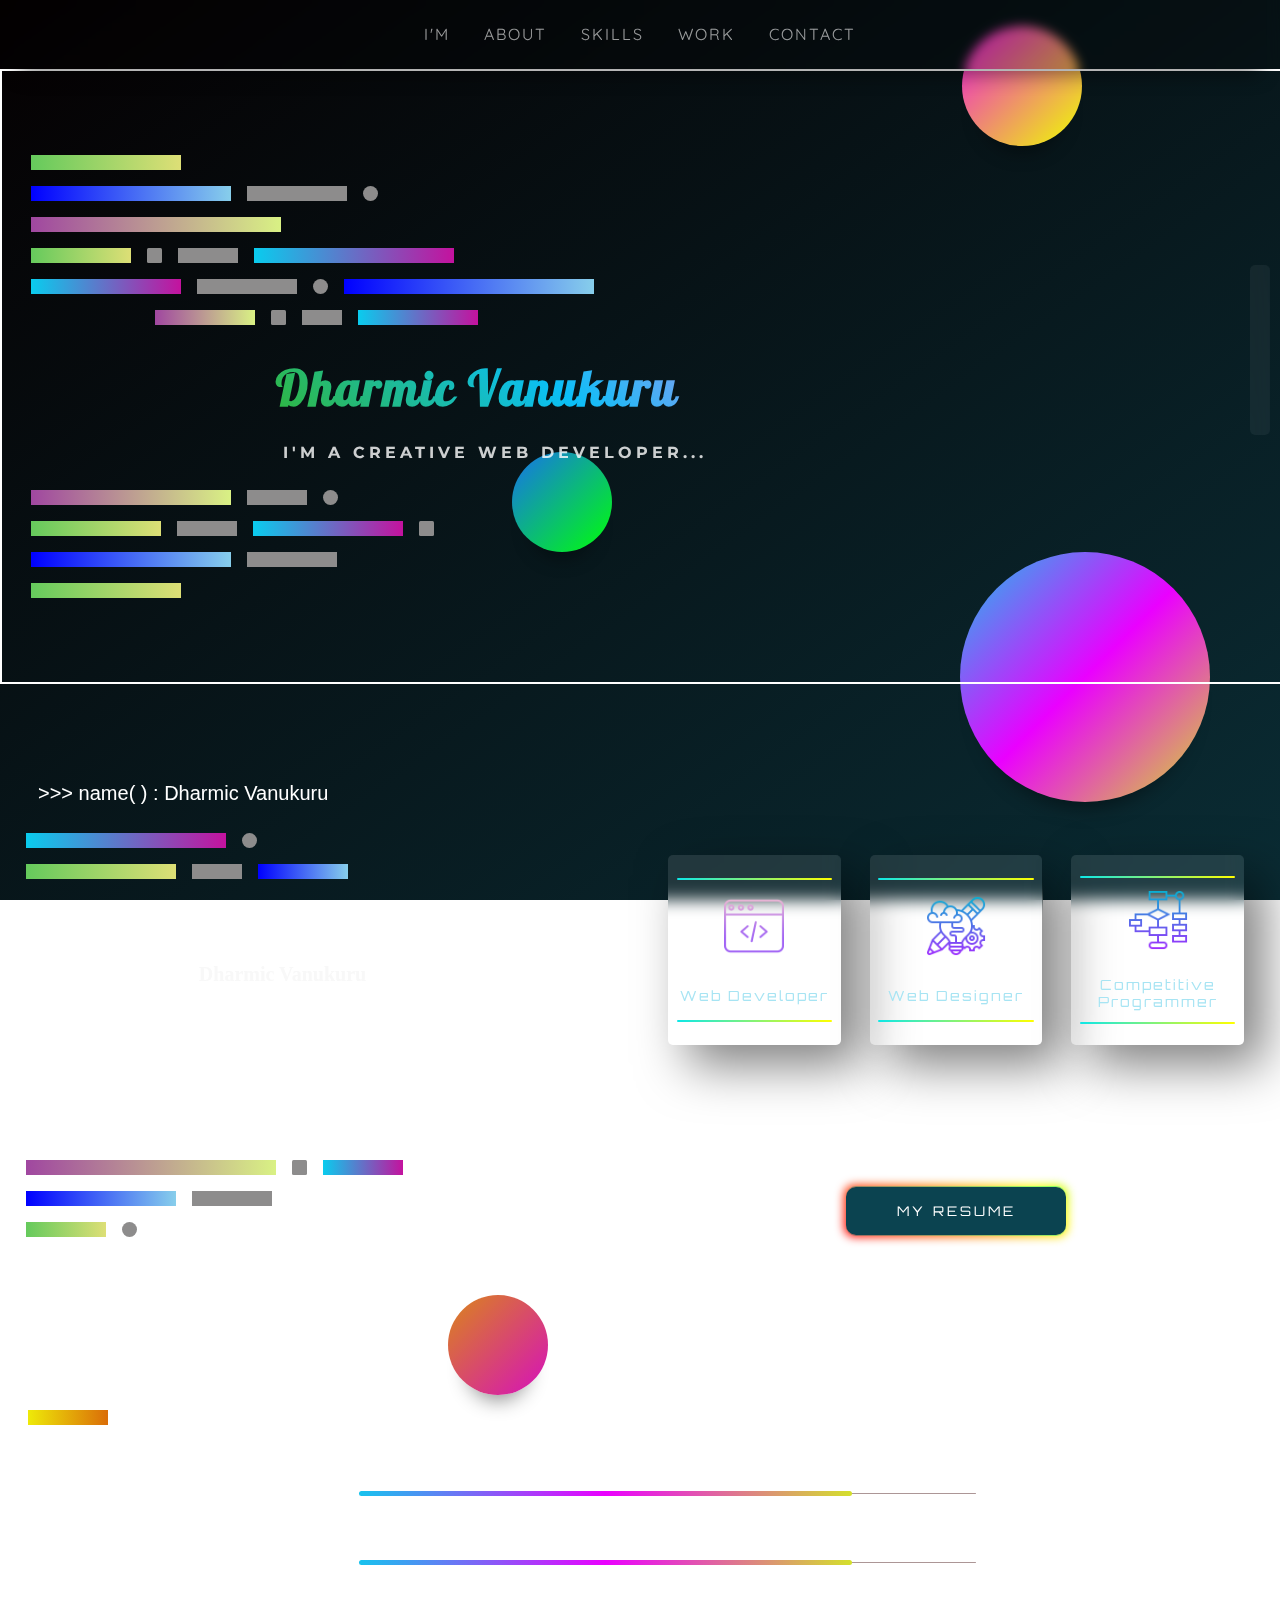
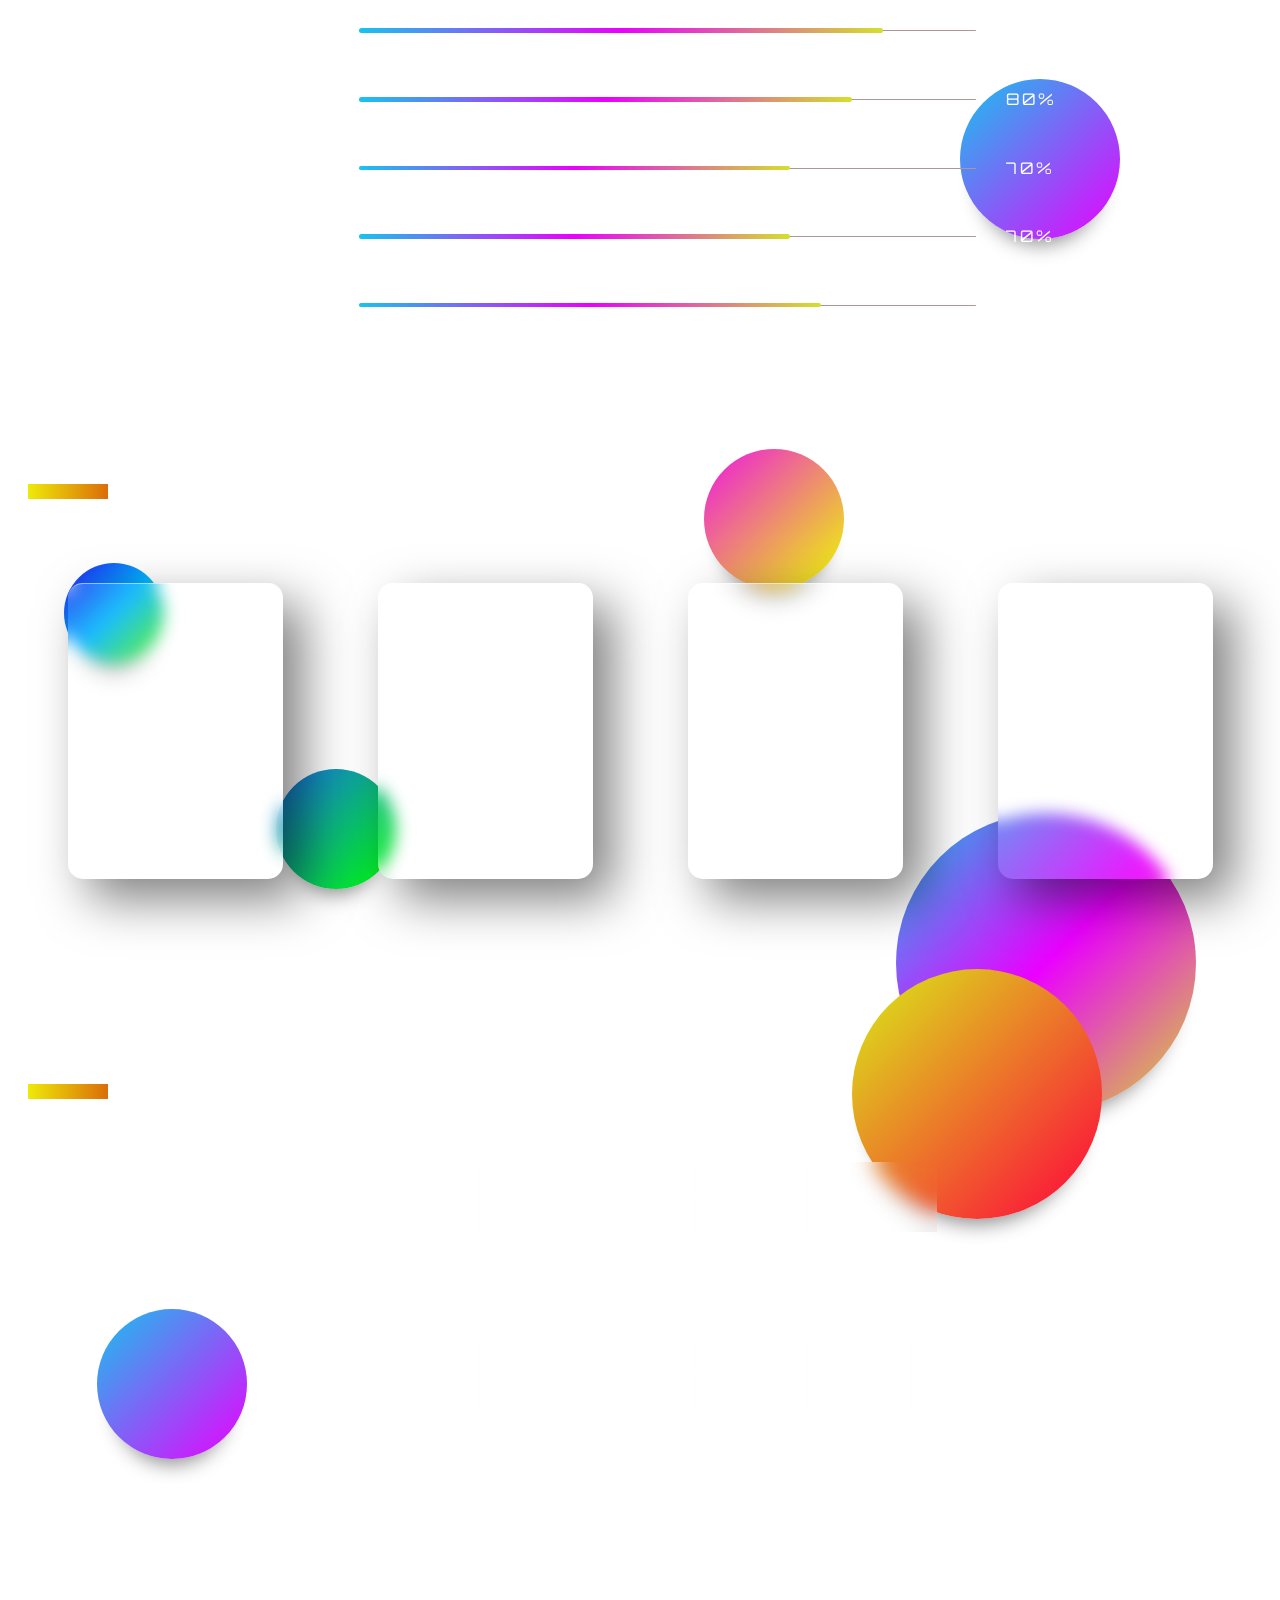
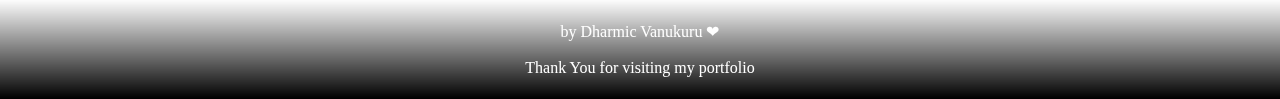
==== commit a25d6e96: "first commit" ====
--- a/index.html
+++ b/index.html
@@ -5,7 +5,7 @@
     <meta charset="UTF-8">
     <meta http-equiv="X-UA-Compatible" content="IE=edge">
     <meta name="viewport" content="width=device-width, initial-scale=1.0">
-    <title>AB Kiran</title>
+    <title>Dharmic Vanukuru</title>
     <link rel="stylesheet" href="assets/styling.css">
 
     <link rel="preconnect" href="https://fonts.googleapis.com">
@@ -142,7 +142,7 @@
             </div>
             <!-- <br> -->
             <div class="ln6">
-                <h1 class="text">AB Kiran</h1>
+                <h1 class="text">Dharmic Vanukuru</h1>
             </div>
             <!-- <br> -->
             <div class="ln7">
@@ -182,7 +182,7 @@
 
         <div class="conta3">
             <div class="sm_con1">
-                <span class="name">>>> name( ) : AB Kiran</span>
+                <span class="name">>>> name( ) : Dharmic Vanukuru</span>
             </div>
             <div class="sm_con2">
                 <div class="bar18"></div>
@@ -197,9 +197,8 @@
                 <p class="para">
                     "Are you a project manager? Because I'd love to be your next project."
                     <br /><br />
-                    Hi there! My name is <span class="highlights">AB Kiran</span> and I am a frontend developer and Python developer.
-                    I'm currently working as an intern, but I'm always looking for new and exciting opportunities to work on.
-                    When I'm not coding, you can find me .
+                    Hi there! My name is <span class="highlights">Dharmic Vanukuru</span>, I am an undergraduate with a specialization in cyber security and am very good at front-end web development, I possess a unique blend of technical skills that allow me to contribute to a wide range of projects. 
+                    I am now seeking INTERNSHIP and FULL-TIME opportunities that will allow me to continue to develop my skills and make valuable contributions to the field of cyber security and web development. I am excited to bring my technical expertise, attention to detail, and strong work ethic to any project I am a part of.
                     I hope you enjoy my portfolio and feel free to reach out if you have any questions or just want to chat!
                 </p>
             </div>
@@ -262,7 +261,7 @@
             </div>
 
             <div class="ch_con2">
-                <a href="https://drive.google.com/file/d/1kRqsodcGR8WYJrXaaKDlJSaWfMlOlmmG/view?usp=sharing"><button class="glow-on-hover" type="button"> my Resume</button></a>
+                <a href="https://drive.google.com/file/d/1vysRCs3W1fW-9hvEj8BtM8lLFIjv7tqH/view?usp=sharing"><button class="glow-on-hover" type="button"> my Resume</button></a>
             </div>
 
         </div>
@@ -319,9 +318,9 @@
                 </div>
 
                 <div class="percentage">
-                    <span class="percent">90%</span>
-                    <span class="percent">95%</span>
-                    <span class="percent">90%</span>
+                    <span class="percent">80%</span>
+                    <span class="percent">80%</span>
+                    <span class="percent">85%</span>
                     <span class="percent">80%</span>
                     <span class="percent">70%</span>
                     <span class="percent">70%</span>
@@ -361,8 +360,8 @@
                             <div class="card">
                                 <div class="content">
                                     <h2>01</h2>
-                                    <h3>Rk RealEstate</h3>
-                                    <a class="lk" href="https://github.com/ab-kiran-18/RealEstate_website">know more</a>
+                                    <h3>MyApp</h3>
+                                    <a class="lk" href="https://github.com/DharmicVanukuru/Dharmic2000032230">know more</a>
                                 </div>
                             </div>
                         </div>
@@ -371,18 +370,19 @@
                                 <div class="content">
                                     <h2>02</h2>
                                     <h3>web Automate</h3>
-                                    <a class="lk" href="https://github.com/ab-kiran-18/webAutomations">know more</a>
+                                    <a class="lk" href="/">know more</a>
                                 </div>
                             </div>
                         </div>
                     </div>
+                    <br>
                     <div class="stage2">
                         <div class="pouch">
                             <div class="card" id="pch">
                                 <div class="content">
                                     <h2>03</h2>
                                     <h3>Sheild Database</h3>
-                                    <a class="lk" href="https://github.com/ab-kiran-18/React_App-main">know more</a>
+                                    <a class="lk" href="/">know more</a>
                                 </div>
                             </div>
                         </div>
@@ -390,8 +390,8 @@
                             <div class="card">
                                 <div class="content">
                                     <h2>04</h2>
-                                    <h3>Unstop Website</h3>
-                                    <a class="lk" href="https://www.vigniters.tech/">know more</a>
+                                    <h3>Website</h3>
+                                    <a class="lk" href="/">know more</a>
                                 </div>
                             </div>
                         </div>
@@ -405,7 +405,7 @@
     </div>
 
 
-
+<!-- 
     <div class="main5_com">
 
         <div class="conta5">
@@ -414,58 +414,13 @@
             <div class="sk_con1">
                 <div class="bar25"></div>
                 <span class="my_prjs"> >>> profiles ( ) :</span>
-                <!-- add more bars -->
-            </div>
+                add more bars -->
+            <!-- </div> -->
 
 
             <!-- <center> -->
 
-            <div class="slider-box">
-
-                <div class="images">
-                    <centre>
-                        <div class="carousel-container">
-
-                            <div class="mySlides ">
-                                <img src="images/github.jpg" alt="#" height="100px" width="100px">
-                                <h2>GitHub</h2>
-                                <p>I have 11 repositories and I actively do contribute in github.</p>
-                                <a href="https://github.com/ab-kiran-18" id="ac1">VIEW PROFILE</a>
-                            </div>
-
-                            <div class="mySlides ">
-                                <img src="images/gfg.jpg" alt="#" height="100px" width="100px">
-                                <h2>GFG</h2>
-                                <p>I have solved 118 problems with a coding score of 281 and My current institute rank is 34.</p>
-                                <a href="https://auth.geeksforgeeks.org/user/bhargavakiran18/profile" id="ac1">VIEW
-                                    PROFILE</a>
-                            </div>
-
-                            <div class="mySlides ">
-                                <img src="images/codechef.jpg" alt="#" height="100px" width="100px">
-                                <h2>Codechef</h2>
-                                <p>I am a 3 Star coder in Codechef and I actively do participate in coding contests.</p>
-                                <a href="https://www.codechef.com/users/kiran_18" id="ac1">VIEW PROFILE</a>
-                            </div>
-
-                            <div class="mySlides ">
-                                <img src="images/hackerrank.jpg" class="hckrnk" alt="#" height="100px" width="100px">
-                                <h2>Hacker Rank</h2>
-                                <p>I have done more than 100 questions</p>
-                                <a href="" id="ac1">VIEW PROFILE</a>
-                            </div>
-
-                            <div class="mySlides ">
-                                <img src="images/hackerearth.jpg" alt="#" height="100px" width="100px">
-                                <h2>Hacker Earth</h2>
-                                <p>I have done more than 100 questions</p>
-                                <a href="" id="ac1">VIEW PROFILE</a>
-                            </div>
-
-                        </div>
-                    </centre>
-                </div>
-            </div>
+    <!-- profiles -->
 
             <!-- </center> -->
 
@@ -494,18 +449,18 @@
                 <div class="shk1">
                     <span>
                         <div class="ico1"><i class="fa-solid fa-phone"></i></div>
-                        <div class="details1"><a href="tel:+91 7013642130">+91 7013642130</a></div>
+                        <div class="details1"><a href="tel:+91 7013642130">+91 9490003699</a></div>
                     </span>
                     <span>
-                        <div class="details2"><a href="mailto:bhargavakiran18@gmail.com">bhargavakiran18@gmail.com</a></div>
+                        <div class="details2"><a href="mailto:vanukurudharmic@gmail.com">vanukurudharmic@gmail.com</a></div>
                         <div class="ico2"><i class="fa-solid fa-envelope"></i></div>
                     </span>
                     <span>
                         <div class="ico1"><i class="fa-brands fa-linkedin"></i></div>
-                        <div class="details1"><a href="https://www.linkedin.com/in/bhargava-kiran-17bb8221a/">linkedIn</a></div>
+                        <div class="details1"><a href="https://www.linkedin.com/in/dharmic-vanukuru-4b9b58220/">linkedIn</a></div>
                     </span>
                     <span>
-                        <div class="details2"><a href="https://goo.gl/maps/h8w7w95UmJaVAzjX8">vizag, AP </a></div>
+                        <div class="details2"><a href="https://goo.gl/maps/d3k5a2ZZpFZtqKyD7">Vijayawada, AP </a></div>
                         <div class="ico2"><i class="fa-solid fa-location-dot"></i></div>
                     </span>
                 </div>
@@ -516,9 +471,9 @@
     </div>
 
     <div class="space">
-        <span>with luv by AB Kiran &#x2764;</span>
+        <span>by Dharmic Vanukuru &#x2764;</span>
         <br />
-        <span>&rsquo;&rsquo;Always Search for colors in Life &#x1f308; &rsquo;&rsquo;</span>
+        <span> Thank You for visiting my portfolio</span>
     </div>
 
 
--- a/assets/styling.css
+++ b/assets/styling.css
@@ -8,7 +8,7 @@
     width: 100%;
     /* overflow-x: hidden; */
     height: fit-content;
-    background-image: linear-gradient(to bottom right, rgb(5, 1, 0), rgb(10, 44, 52));
+    background-image: linear-gradient(to bottom right, rgb(5, 0, 1), rgb(10, 44, 52));
     background-repeat: no-repeat;
     background-attachment: fixed;
     overflow-y: scroll;
@@ -936,13 +936,12 @@
     }
 }
 
+.pyl {
+    width: 85%;
+}
 .cl,
-.pyl {
-    width: 90%;
-}
-
 .cppl {
-    width: 100%;
+    width: 80%;
 }
 
 .htmll {
